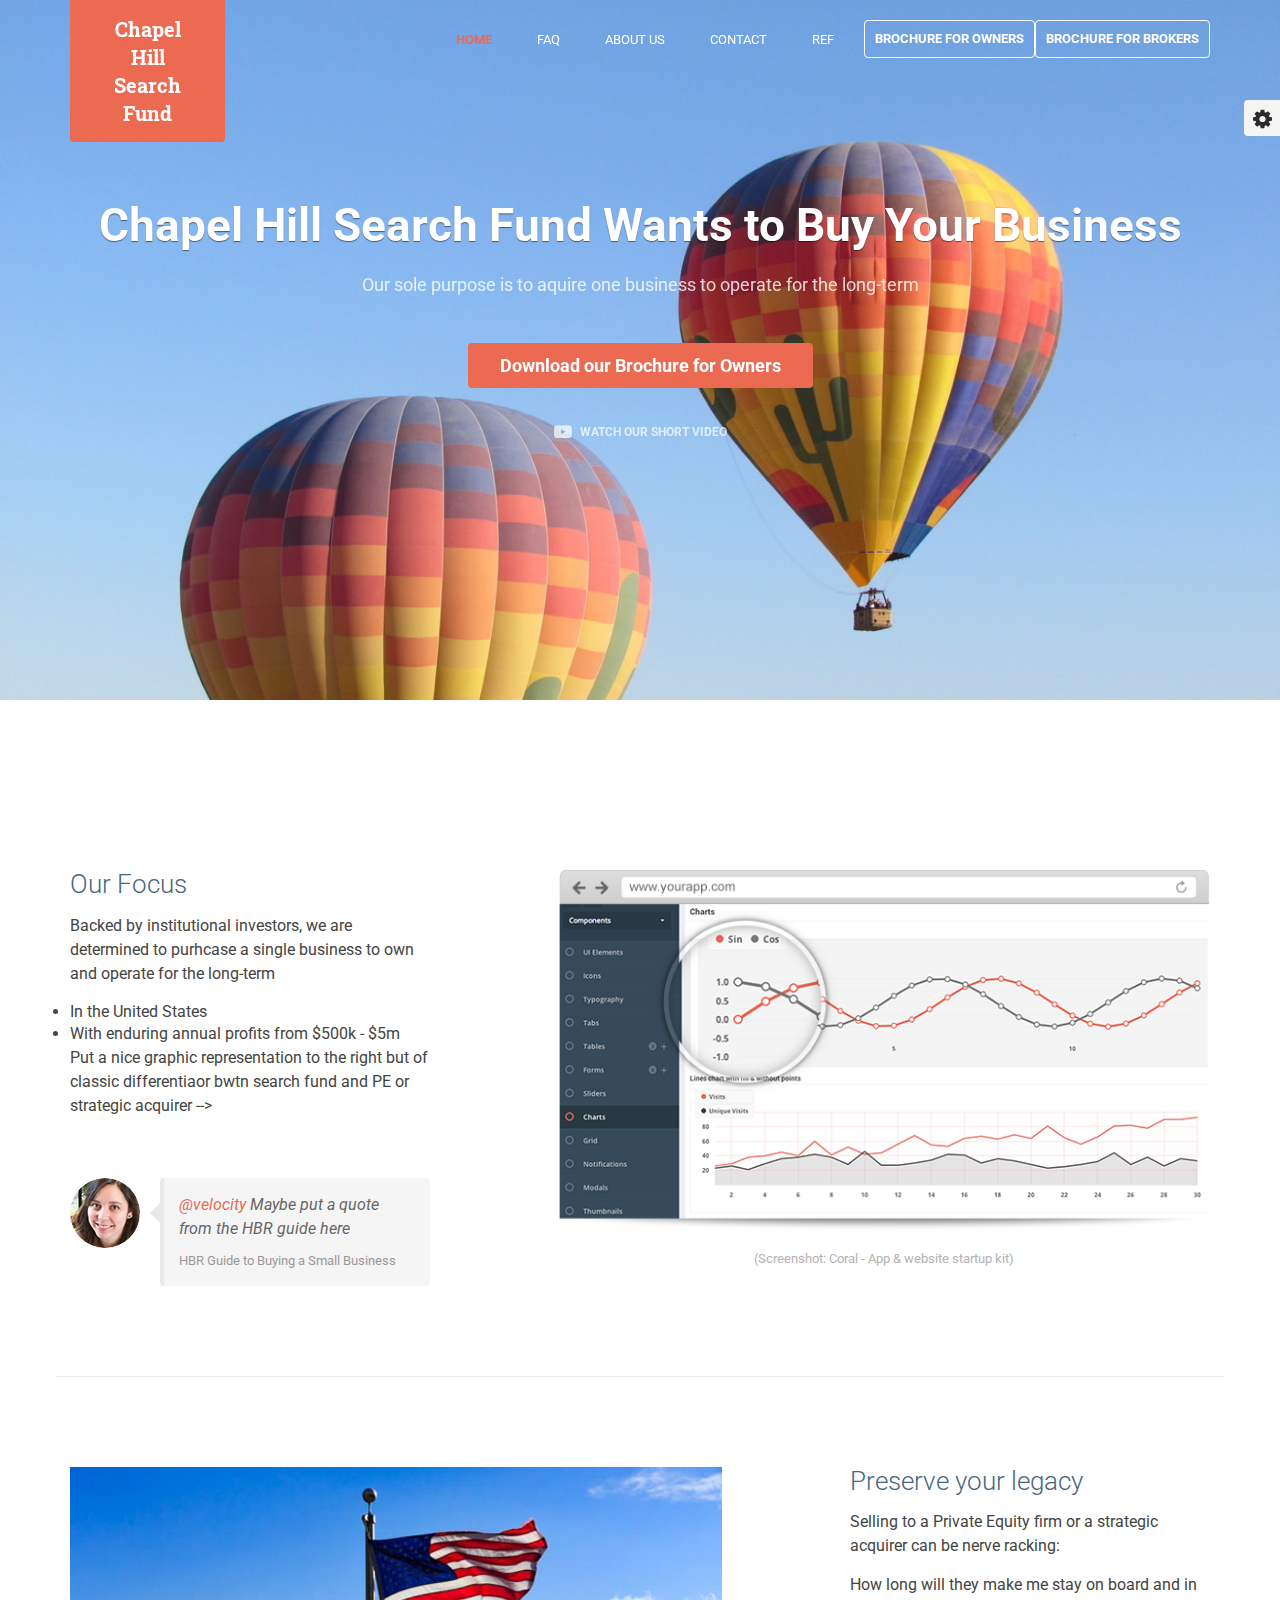
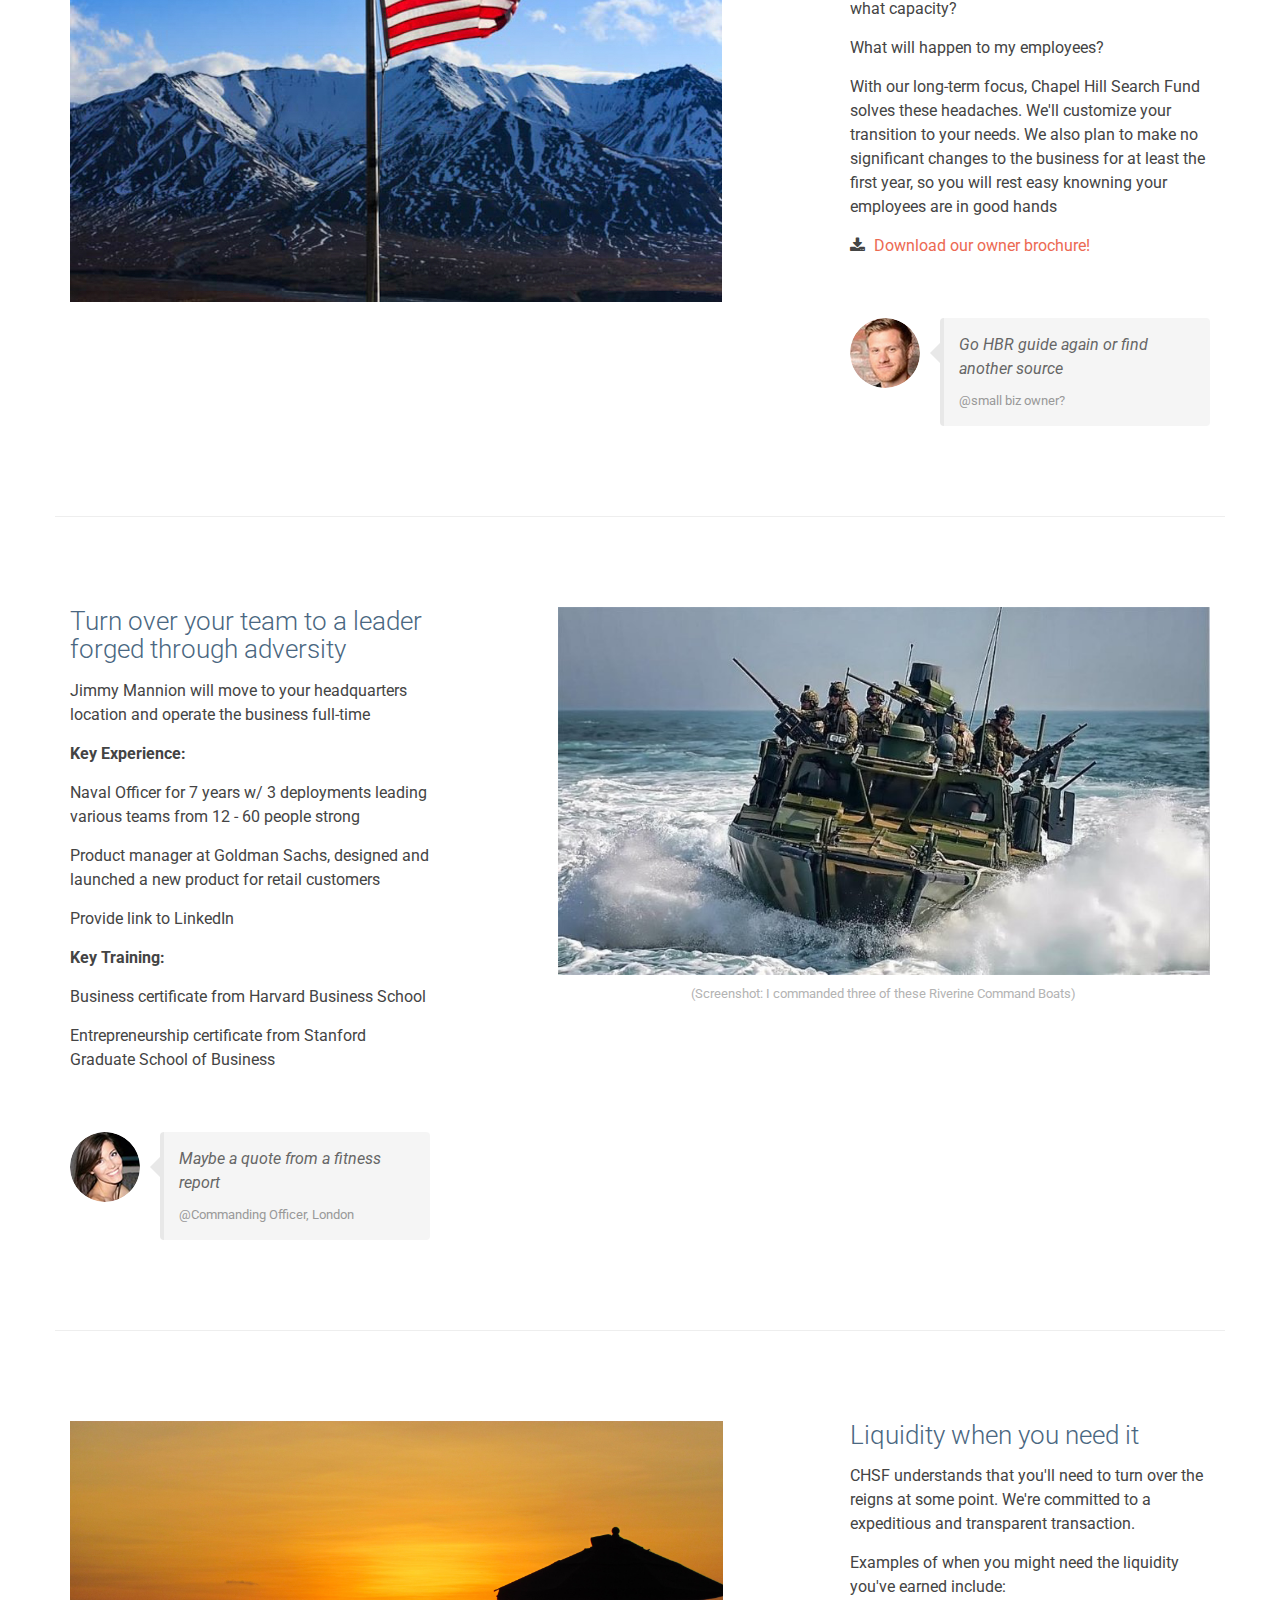
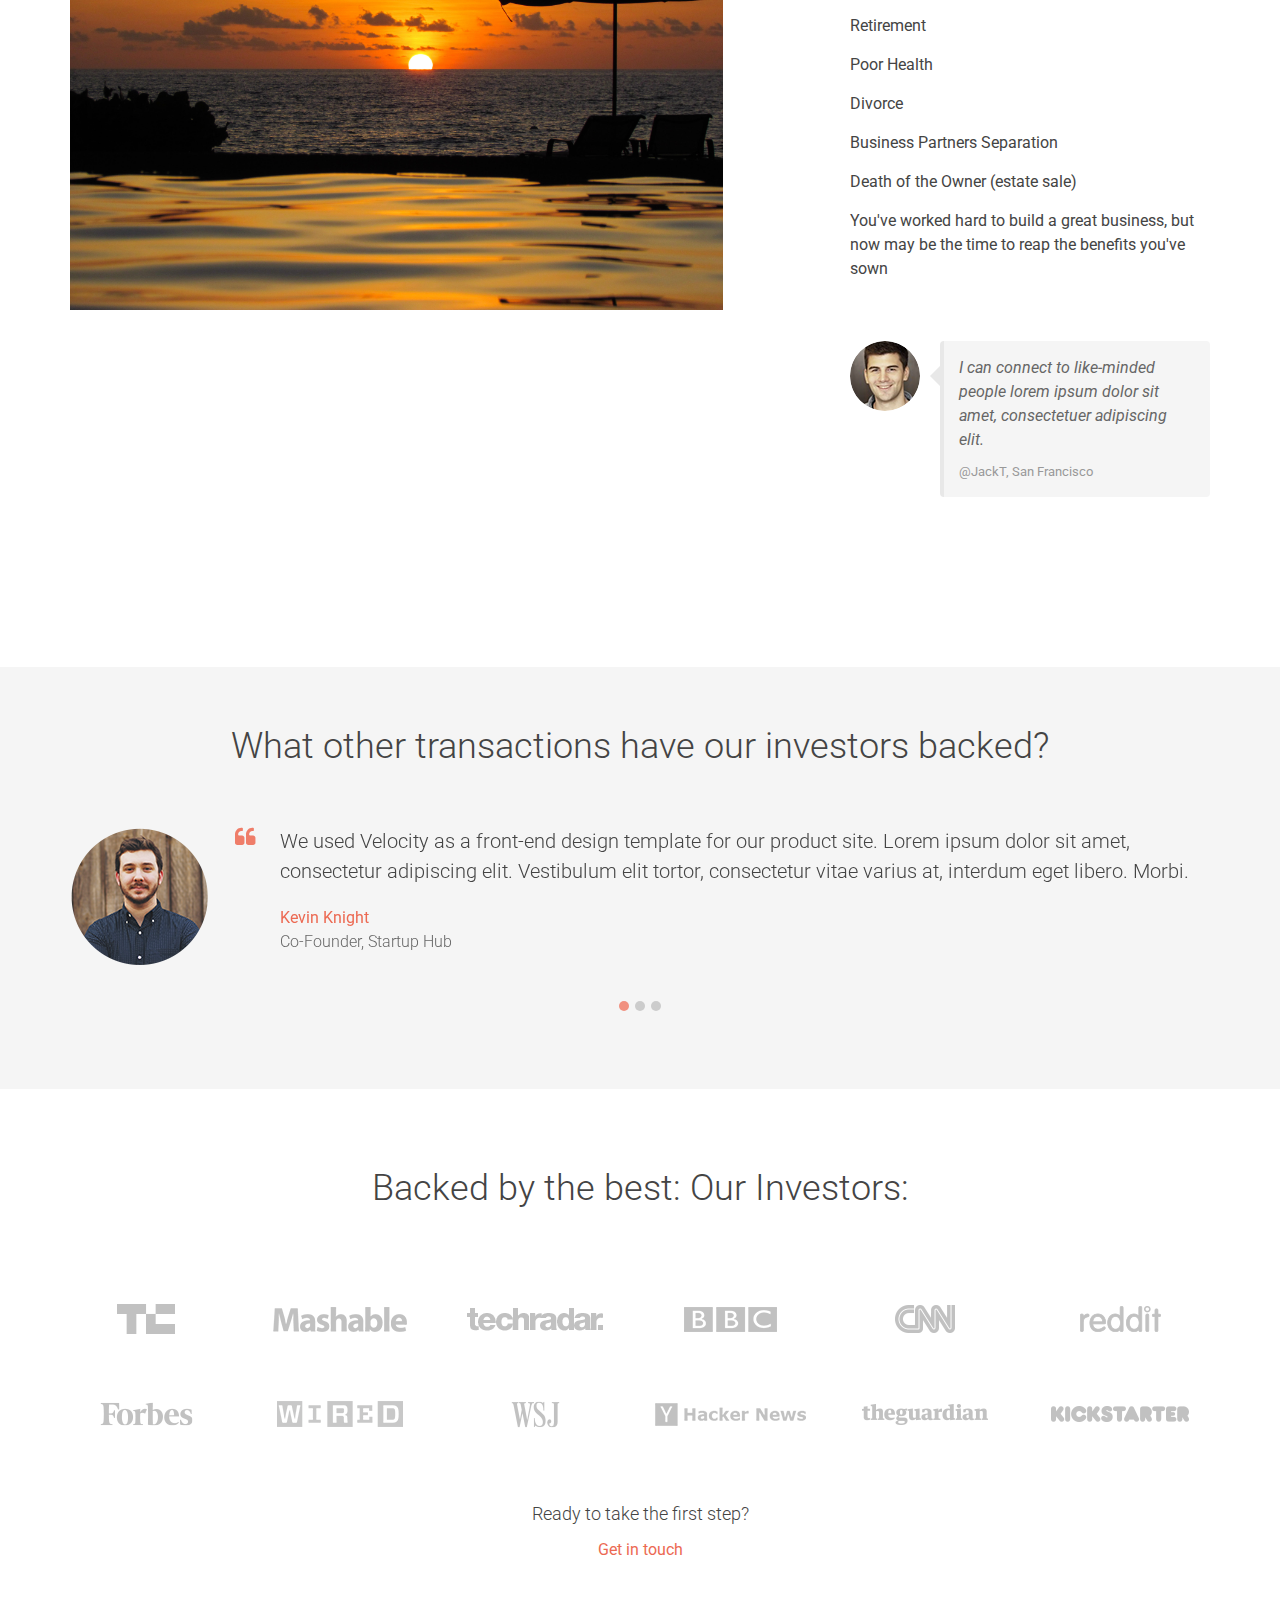
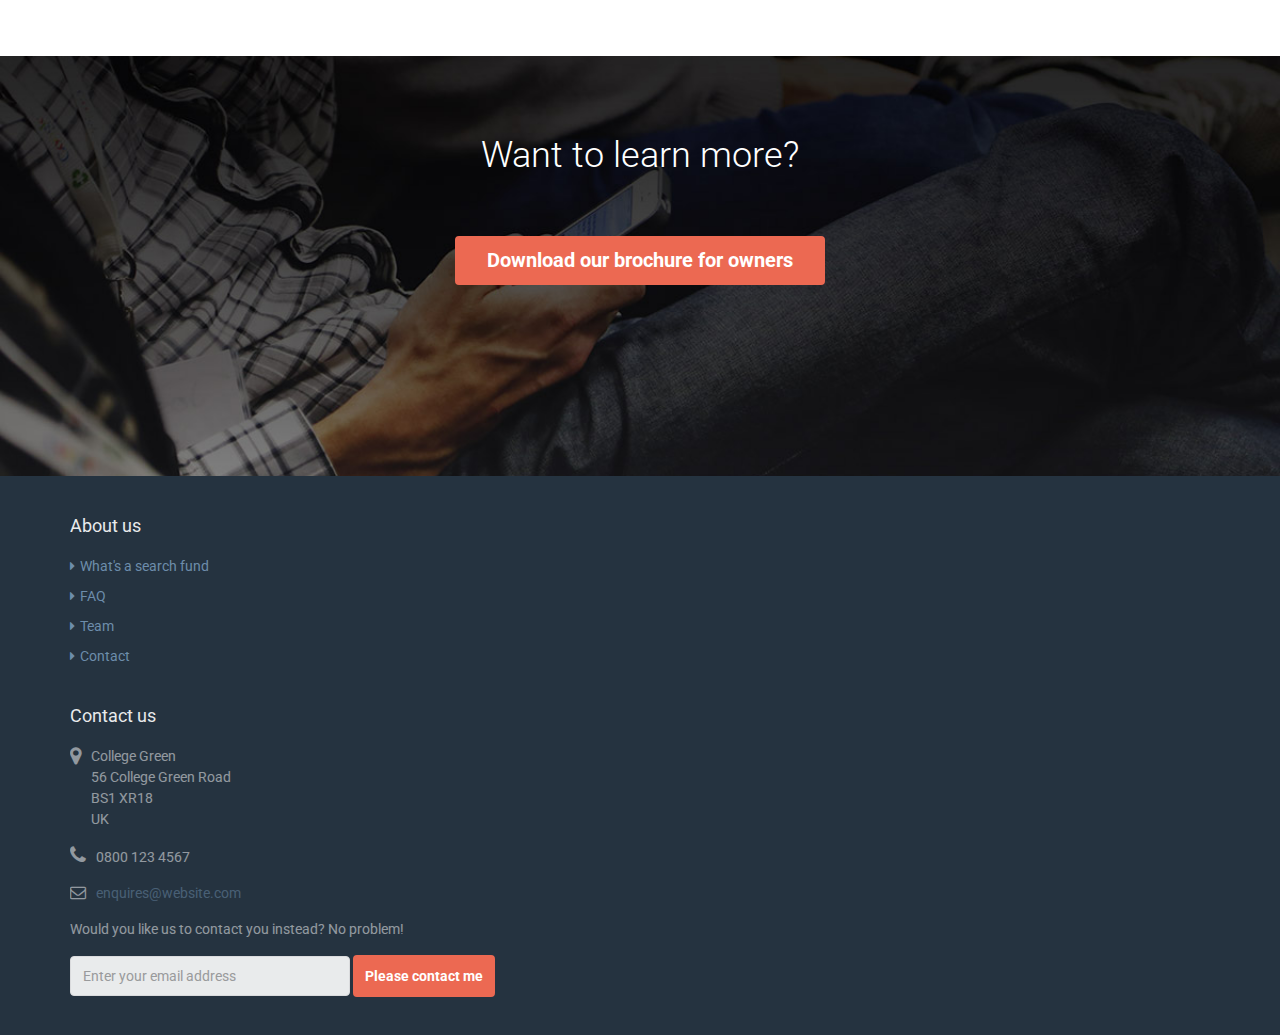
==== index.html @ c3b810ce "nav bar changes" ====
<!DOCTYPE html>
<!--[if IE 8]> <html lang="en" class="ie8"> <![endif]-->  
<!--[if IE 9]> <html lang="en" class="ie9"> <![endif]-->  
<!--[if !IE]><!--> <html lang="en"> <!--<![endif]-->  
<head>
    <title>Responsive website template for products</title>
    <!-- Meta -->
    <meta charset="utf-8">
    <meta http-equiv="X-UA-Compatible" content="IE=edge">
    <meta name="viewport" content="width=device-width, initial-scale=1.0">
    <meta name="description" content="">
    <meta name="author" content="">    
    <link rel="shortcut icon" href="favicon.ico">  
    <link href='http://fonts.googleapis.com/css?family=Roboto:400,400italic,500,500italic,700,700italic,900,900italic,300italic,300' rel='stylesheet' type='text/css'> 
    <link href='http://fonts.googleapis.com/css?family=Roboto+Slab:400,700,300,100' rel='stylesheet' type='text/css'>
    <!-- Global CSS -->
    <link rel="stylesheet" href="assets/plugins/bootstrap/css/bootstrap.min.css">   
    <!-- Plugins CSS -->    
    <link rel="stylesheet" href="assets/plugins/font-awesome/css/font-awesome.css">
    <link rel="stylesheet" href="assets/plugins/flexslider/flexslider.css">
    <!-- Theme CSS -->
    <link id="theme-style" rel="stylesheet" href="assets/css/styles.css">
    <!-- HTML5 shim and Respond.js for IE8 support of HTML5 elements and media queries -->
    <!--[if lt IE 9]>
      <script src="https://oss.maxcdn.com/html5shiv/3.7.2/html5shiv.min.js"></script>
      <script src="https://oss.maxcdn.com/respond/1.4.2/respond.min.js"></script>
    <![endif]-->
</head> 

<body class="home-page">   
    <!-- ******HEADER****** --> 
    <header id="header" class="header navbar-fixed-top">  
        <div class="container">       
            <h1 class="logo">
                <a href="index.html"><span class="text">Chapel Hill Search Fund</span></a>
            </h1><!--//logo-->
            <nav class="main-nav navbar-right" role="navigation">
                <div class="navbar-header">
                    <button class="navbar-toggle" type="button" data-toggle="collapse" data-target="#navbar-collapse">
                        <span class="sr-only">Toggle navigation</span>
                        <span class="icon-bar"></span>
                        <span class="icon-bar"></span>
                        <span class="icon-bar"></span>
                    </button><!--//nav-toggle-->
                </div><!--//navbar-header-->
                <div id="navbar-collapse" class="navbar-collapse collapse">
                    <ul class="nav navbar-nav">
                        <li class="active nav-item"><a href="index.html">Home</a></li>
                        <li class="nav-item"><a href="features.html">FAQ</a></li>
                        <li class="nav-item"><a href="pricing.html">About Us</a></li>
                        <li class="nav-item"><a href="pricing.html">Contact</a></li>
                        <li class="nav-item"><a href="pricing.html">Ref</a></li>                        
                        <li class="nav-item nav-item-cta last"><a class="btn btn-cta btn-cta-secondary" href="signup.html">Brochure for Owners</a></li>
                        <li class="nav-item nav-item-cta last"><a class="btn btn-cta btn-cta-secondary" href="signup.html">Brochure for Brokers</a></li>
                    </ul><!--//nav-->
                </div><!--//navabr-collapse-->
            </nav><!--//main-nav-->                     
        </div><!--//container-->
    </header><!--//header-->
    
    <div class="bg-slider-wrapper">
        <div class="flexslider bg-slider">
            <ul class="slides">
                <li class="slide slide-1"></li>
                <li class="slide slide-2"></li>
                <li class="slide slide-3"></li>
            </ul>
        </div>
    </div><!--//bg-slider-wrapper-->        
    
    <section class="promo section section-on-bg">
        <div class="container text-center">                
            <h2 class="title">Chapel Hill Search Fund Wants to Buy Your Business</h2>
            <p class="intro">Our sole purpose is to aquire one business to operate for the long-term</p>
            <p><a class="btn btn-cta btn-cta-primary" href="signup.html">Download our Brochure for Owners</a></p>   
            <button type="button" class="play-trigger btn-link " data-toggle="modal" data-target="#modal-video" ><i class="fa fa-youtube-play"></i> Watch our short video</button>
        </div><!--//container-->
    </section><!--//promo-->
    
    <div class="sections-wrapper">   
     
        <!-- ******Why Section****** -->
        <section id="why" class="section why">
            <div class="container">
                <div class="row item">
                    <div class="content col-xs-12 col-md-4">
                        <h3 class="title">Our Focus</h3>
                        <div class="desc">
                            <p>Backed by institutional investors, we are determined to purhcase a single business to own and operate for the long-term</p>
                            <li>In the United States</li>
                            <li>With enduring annual profits from $500k - $5m</li>
                            <p>Put a nice graphic representation to the right but of classic differentiaor bwtn search fund and PE or strategic acquirer --></p>
                        </div>
                        <div class="quote">
                            <div class="quote-profile">
                                <img class="img-responsive img-circle" src="assets/images/people/profile-s-1.png" alt="" />
                            </div><!--//profile-->
                            <div class="quote-content">
                                <blockquote><p><a href="https://twitter.com/3rdwave_themes" target="_blank">@velocity</a> Maybe put a quote from the HBR guide here</p></blockquote>
                                <p class="source">HBR Guide to Buying a Small Business</p>
                            </div><!--//quote-content-->                                     
                        </div><!--//quote-->                        
                    </div><!--//content-->
                    <figure class="figure col-md-offset-1 col-sm-offset-0 col-xs-offset-0 col-xs-12 col-md-7">
                        <img class="img-responsive" src="assets/images/figures/figure-1.png" alt="" />
                        <figcaption class="figure-caption">(Screenshot: Coral - App &amp; website startup kit) </figcaption>
                    </figure>
                </div><!--//item-->
                
                <div class="row item">
                    <div class="content col-md-push-8 col-sm-push-0 col-xs-push-0 col-xs-12 col-md-4">
                        <h3 class="title">Preserve your legacy</h3>
                        <div class="desc">
                            <p>Selling to a Private Equity firm or a strategic acquirer can be nerve racking:</p> 
                            <p> How long will they make me stay on board and in what capacity?</p>
                            <p> What will happen to my employees?</p>
                            <p>With our long-term focus, Chapel Hill Search Fund solves these headaches. We'll customize your transition to your needs. We also plan to make no significant changes to the business for at least the first year, so you will rest easy knowning your employees are in good hands</p>
                            <p><i class="fa fa-download"></i> <a href="download.html">Download our owner brochure!</a></p>
                        </div>
                        
                        <div class="quote">
                            <div class="quote-profile">
                                <img class="img-responsive img-circle" src="assets/images/people/profile-s-2.png" alt="" />
                            </div><!--//profile-->
                            <div class="quote-content">
                                <blockquote><p>Go HBR guide again or find another source</p></blockquote>
                                <p class="source">@small biz owner?</p>
                            </div><!--//quote-content-->         
                        </div><!--//quote-->                        
                    </div><!--//content-->
                    <figure class="figure col-md-pull-4 col-sm-pull-0 col-xs-pull-0 col-xs-12 col-md-7">
                        <img class="img-responsive" src="assets/images/figures/Explore-Alaska.jpg" alt="" />
                    </figure>
                </div><!--//item-->
                
                <div class="row item ">
                    <div class="content col-xs-12 col-md-4">
                        <h3 class="title">Turn over your team to a leader forged through adversity</h3>
                        <div class="desc">
                            <p>Jimmy Mannion will move to your headquarters location and operate the business full-time</p>
                            <p><b>Key Experience: </b></p>
                            <p> Naval Officer for 7 years w/ 3 deployments leading various teams from 12 - 60 people strong</p>
                            <p> Product manager at Goldman Sachs, designed and launched a new product for retail customers</p>
                            <p> Provide link to LinkedIn</p>
                            <p><b>Key Training: </b></p>
                            <p> Business certificate from Harvard Business School</p>
                            <p> Entrepreneurship certificate from Stanford Graduate School of Business</p>
                        </div>
                        <div class="quote">
                            <div class="quote-profile">
                                <img class="img-responsive img-circle" src="assets/images/people/profile-s-3.png" alt="" />
                            </div><!--//profile-->
                            <div class="quote-content">
                                <blockquote><p>Maybe a quote from a fitness report</p></blockquote>
                                <p class="source"><a href="#">@Commanding Officer</a>, London</p>
                            </div><!--//quote-content-->          
                        </div><!--//quote-->                        
                    </div><!--//content-->
                    <figure class="figure col-md-offset-1 col-sm-offset-0 col-xs-offset-0 col-xs-12 col-md-7">
                        <img class="img-responsive" src="assets/images/figures/RCB.jpg" alt="" />
                        <figcaption class="figure-caption">(Screenshot: <a href="http://themes.3rdwavemedia.com/website-templates/responsive-bootstrap-theme-for-startups-tempo/?ref=3wm" target="_blank">I commanded three of these Riverine Command Boats)</a> </figcaption>

                    </figure>
                </div><!--//item-->
                
                <div class="row item last-item">
                    <div class="content col-md-push-8 col-sm-push-0 col-xs-push-0 col-xs-12 col-md-4">
                        <h3 class="title">Liquidity when you need it</h3>
                        <div class="desc">
                            <p>CHSF understands that you'll need to turn over the reigns at some point. We're committed to a expeditious and transparent transaction.</p>
                            <p>Examples of when you might need the liquidity you've earned include:</p>
                            <p>      Retirement</p>
                            <p>      Poor Health</p>
                            <p>      Divorce</p>
                            <p>      Business Partners Separation</p>
                            <p>      Death of the Owner (estate sale)</p>
                            <p>You've worked hard to build a great business, but now may be the time to reap the benefits you've sown</p>
                            
                        </div>
                        
                        <div class="quote">
                            <div class="quote-profile">
                                <img class="img-responsive img-circle" src="assets/images/people/profile-s-4.png" alt="" />
                            </div><!--//profile-->
                            <div class="quote-content">
                                <blockquote><p>I can connect to like-minded people lorem ipsum dolor sit amet, consectetuer adipiscing elit.</p></blockquote>
                                <p class="source">@JackT, San Francisco</p>
                            </div><!--//quote-content-->
                        </div><!--//quote-->
                    </div><!--//content-->
                    <figure class="figure col-md-pull-4 col-sm-pull-0 col-xs-pull-0 col-xs-12 col-md-7">
                        <img class="img-responsive" src="assets/images/figures/Sunset.jpg" alt="" />
                    </figure>
                </div><!--//item-->
                
            </div><!--//container-->
        </section><!--//why-->  
        
        <!-- ******Testimonials Section****** -->
        <section class="section testimonials">
            <div class="container">
                <h2 class="title text-center">What other transactions have our investors backed?</h2>
                <div id="testimonials-carousel" class="carousel slide" data-ride="carousel">
                    <ol class="carousel-indicators">
                        <li data-target="#testimonials-carousel" data-slide-to="0" class="active"></li>
                        <li data-target="#testimonials-carousel" data-slide-to="1"></li>
                        <li data-target="#testimonials-carousel" data-slide-to="2"></li>
                    </ol><!--//carousel-indicators-->
                    <div class="carousel-inner">
                        <div class="item active">
                            <figure class="profile"><img src="assets/images/people/profile-m-1.png" alt="" /></figure>
                            <div class="content">
                                <blockquote>
                                <i class="fa fa-quote-left"></i>
                                <p>We used Velocity as a front-end design template for our product site. Lorem ipsum dolor sit amet, consectetur adipiscing elit. Vestibulum elit tortor, consectetur vitae varius at, interdum eget libero. Morbi.</p>
                                </blockquote>
                                <p class="source">Kevin Knight<br /><span class="title">Co-Founder, Startup Hub</span></p>
                            </div><!--//content-->                         
                        </div><!--//item-->                        
                        <div class="item">
                            <figure class="profile"><img src="assets/images/people/profile-m-2.png" alt="" /></figure>
                            <div class="content">
                                <blockquote>
                                <i class="fa fa-quote-left"></i>
                                <p>At vero eos et accusamus et iusto odio dignissimos ducimus qui blanditiis praesentium voluptatum deleniti atque corrupti quos dolores et quas molestias excepturi sint.</p>
                                </blockquote>
                                <p class="source">Diana	Luna<br /><span class="title">Entrepreneur, Maecenas</span></p>
                            </div><!--//content-->                         
                        </div><!--//item-->  
                        <div class="item">
                            <figure class="profile"><img src="assets/images/people/profile-m-3.png" alt="" /></figure>
                            <div class="content">
                                <blockquote>
                                <i class="fa fa-quote-left"></i>
                                <p>Et harum quidem rerum facilis est et expedita distinctio. Nam libero tempore, cum soluta nobis est eligendi optio cumque nihil impedit quo minus id quod maxime placeat facere.</p>
                                </blockquote>
                                <p class="source">Tony Lee<br /><span class="title">CTO, Lorem Ipsum</span></p>
                            </div><!--//content-->                         
                        </div><!--//item-->                                         
                    </div><!--//carousel-inner-->
                    
                </div><!--//carousel-->
            </div><!--//container-->
        </section><!--//testimonials-->          
        
        <!-- ******Press Section****** -->
        <section class="section press">
            <div class="container text-center">
                <h2 class="title">Backed by the best: Our Investors:</h2>
                <ul class="press-list list-inline row">
                    <li class="col-xs-4 col-sm-2"><a href="#"><img class="img-responsive" src="assets/images/press/press-1.png" alt="" /></a></li>
                    <li class="col-xs-4 col-sm-2"><a href="#"><img class="img-responsive" src="assets/images/press/press-2.png" alt="" /></a></li>
                    <li class="xs-break col-xs-4 col-sm-2"><a href="#"><img class="img-responsive" src="assets/images/press/press-3.png" alt="" /></a></li>                   
                    <li class="col-xs-4 col-sm-2"><a href="#"><img class="img-responsive" src="assets/images/press/press-4.png" alt="" /></a></li>
                    <li class="col-xs-4 col-sm-2"><a href="#"><img class="img-responsive" src="assets/images/press/press-5.png" alt="" /></a></li>
                    <li class="col-xs-4 col-sm-2"><a href="#"><img class="img-responsive" src="assets/images/press/press-6.png" alt="" /></a></li>                    
                </ul><!--//press-list-->
                <ul class="press-list list-inline row last">
                    <li class="col-xs-4 col-sm-2"><a href="#"><img class="img-responsive" src="assets/images/press/press-7.png" alt="" /></a></li>
                    <li class="col-xs-4 col-sm-2"><a href="#"><img class="img-responsive" src="assets/images/press/press-8.png" alt="" /></a></li>
                    <li class="xs-break col-xs-4 col-sm-2"><a href="#"><img class="img-responsive" src="assets/images/press/press-9.png" alt="" /></a></li>                   
                    <li class="col-xs-4 col-sm-2"><a href="#"><img class="img-responsive" src="assets/images/press/press-10.png" alt="" /></a></li>
                    <li class="col-xs-4 col-sm-2"><a href="#"><img class="img-responsive" src="assets/images/press/press-11.png" alt="" /></a></li>
                    <li class="col-xs-4 col-sm-2"><a href="#"><img class="img-responsive" src="assets/images/press/press-12.png" alt="" /></a></li>                    
                </ul><!--//press-list-->
                
                <div class="press-lead text-center">
                     <h3 class="title">Ready to take the first step?</h3>
                     <a href="contact.html">Get in touch</a></p>
                </div>
               
            </div><!--//container-->
        </section><!--//press-->
        
        <!-- ******CTA Section****** -->
        <section id="cta-section" class="section cta-section text-center home-cta-section">
            <div class="container">
               <h2 class="title">Want to learn more?</h2>
               <p><a class="btn btn-cta btn-cta-primary" href="https://wrapbootstrap.com/theme/velocity-designed-for-products-WB0N38R04" target="_blank">Download our brochure for owners</a></p>
            </div><!--//container-->
        </section><!--//cta-section-->
        
    </div><!--//section-wrapper-->
    
    <!-- ******FOOTER****** --> 
    <footer class="footer">
        <div class="footer-content">
            <div class="container">
                <div class="row">                    
                    <div class="footer-col links col-md-2 col-sm-4 col-xs-12">
                        <div class="footer-col-inner">
                            <h3 class="title">About us</h3>
                            <ul class="list-unstyled">
                                <li><a href="#"><i class="fa fa-caret-right"></i>What's a search fund</a></li>
                                <li><a href="#"><i class="fa fa-caret-right"></i>FAQ</a></li>
                                <li><a href="#"><i class="fa fa-caret-right"></i>Team</a></li>
                                <li><a href="#"><i class="fa fa-caret-right"></i>Contact</a></li>
                            </ul>
                        </div><!--//footer-col-inner-->
                    </div><!--//foooter-col-->    
                   
<div class="clearfix"></div> 
                                    <div class="footer-col contact col-xs-12 col-md-6">
                        <div class="footer-col-inner">
                            <h3 class="title">Contact us</h3>                          
                            <p class="adr clearfix">
                                <i class="fa fa-map-marker pull-left"></i>        
                                <span class="adr-group pull-left">       
                                    <span class="street-address">College Green</span><br>
                                    <span class="region">56 College Green Road</span><br>
                                    <span class="postal-code">BS1 XR18</span><br>
                                    <span class="country-name">UK</span>
                                </span>
                            </p>
                            <p class="tel"><i class="fa fa-phone"></i>0800 123 4567</p>
                            <p class="email"><i class="fa fa-envelope-o"></i><a href="#">enquires@website.com</a></p>

                            <div class="form-container">
                                <p class="intro">Would you like us to contact you instead? No problem!</p>
                                <form class="signup-form navbar-form">
                                    <div class="form-group">
                                        <input type="text" class="form-control" placeholder="Enter your email address">
                                    </div>   
                                    <button type="submit" class="btn btn-cta btn-cta-primary">Please contact me</button>                                 
                                </form>                               
                            </div><!--//subscription-form-->
                        </div><!--//footer-col-inner-->
                    </div><!--//foooter-col-->
                                          
                        </div><!--//footer-col-inner-->
                    </div><!--//contact-->
                </div><!--//row-->

                </div>
            </div><!--//container-->
        </div><!--//footer-content-->
                      
            </div><!--//container-->

    </footer><!--//footer-->
    
    <!-- Video Modal -->
    <div class="modal modal-video" id="modal-video" tabindex="-1" role="dialog" aria-labelledby="videoModalLabel" aria-hidden="true">
        <div class="modal-dialog">
            <div class="modal-content">
                <div class="modal-header">
                    <button type="button" class="close" data-dismiss="modal" aria-hidden="true">&times;</button>
                    <h4 id="videoModalLabel" class="modal-title sr-only">Video Tour</h4>
                </div>
                <div class="modal-body">
                    <div class="video-container">
                        <iframe id="vimeo-video" src="//player.vimeo.com/video/28872840?color=ffffff&amp;wmode=transparent" width="720" height="405" frameborder="0" webkitallowfullscreen mozallowfullscreen allowfullscreen></iframe>
                    </div><!--//video-container-->
                </div><!--//modal-body-->
            </div><!--//modal-content-->
        </div><!--//modal-dialog-->
    </div><!--//modal-->
    
    <!-- *****CONFIGURE STYLE****** -->  
    <div class="config-wrapper">
        <div class="config-wrapper-inner">
            <a id="config-trigger" class="config-trigger" href="#"><i class="fa fa-cog"></i></a>
            <div id="config-panel" class="config-panel">
                <h5>Choose Colour</h5>
                <ul id="color-options" class="list-unstyled list-inline">
                    <li class="theme-1 active" ><a data-style="assets/css/styles.css" href="#"></a></li>
                    <li class="theme-2"><a data-style="assets/css/styles-2.css" href="#"></a></li>
                    <li class="theme-3"><a data-style="assets/css/styles-3.css" href="#"></a></li>
                    <li class="theme-4"><a data-style="assets/css/styles-4.css" href="#"></a></li>                   
                    <li class="theme-5"><a data-style="assets/css/styles-5.css" href="#"></a></li>                     
                    <li class="theme-6"><a data-style="assets/css/styles-6.css" href="#"></a></li>
                    <li class="theme-7"><a data-style="assets/css/styles-7.css" href="#"></a></li>
                    <li class="theme-8"><a data-style="assets/css/styles-8.css" href="#"></a></li>                    
                    <li class="theme-9"><a data-style="assets/css/styles-9.css" href="#"></a></li>
                    <li class="theme-10"><a data-style="assets/css/styles-10.css" href="#"></a></li>
                </ul><!--//color-options-->
                <a id="config-close" class="close" href="#"><i class="fa fa-times-circle"></i></a>
            </div><!--//configure-panel-->
        </div><!--//config-wrapper-inner-->
    </div><!--//config-wrapper-->
 
    <!-- Javascript -->          
    <script type="text/javascript" src="assets/plugins/jquery-1.12.3.min.js"></script>
    <script type="text/javascript" src="assets/plugins/bootstrap/js/bootstrap.min.js"></script> 
    <script type="text/javascript" src="assets/plugins/bootstrap-hover-dropdown.min.js"></script>
    <script type="text/javascript" src="assets/plugins/back-to-top.js"></script>
    <script type="text/javascript" src="assets/plugins/jquery-placeholder/jquery.placeholder.js"></script>
    <script type="text/javascript" src="assets/plugins/FitVids/jquery.fitvids.js"></script>
    <script type="text/javascript" src="assets/plugins/flexslider/jquery.flexslider-min.js"></script>     
    <script type="text/javascript" src="assets/js/main.js"></script>
    
    <!-- Modal Video -->
    <script type="text/javascript" src="assets/js/modal-video.js"></script> 
    
            
</body>
</html>
---- assets/css/styles.css ----
/*   
 * Template Name: Velocity - Responsive Website Template for Products
 * Version: 1.6
 * Author: Xiaoying Riley at 3rd Wave Media
 * Website: http://themes.3rdwavemedia.com/
 * Twitter: @3rdwave_themes
*/
/* ======= Base ======= */
body {
  font-family: 'Roboto', arial, sans-serif;
  color: #444;
  font-size: 16px;
  -webkit-font-smoothing: antialiased;
  -moz-osx-font-smoothing: grayscale;
}
p {
  margin-bottom: 15px;
  line-height: 1.5;
}
a {
  color: #ec6952;
  -webkit-transition: all 0.4s ease-in-out;
  -moz-transition: all 0.4s ease-in-out;
  -ms-transition: all 0.4s ease-in-out;
  -o-transition: all 0.4s ease-in-out;
}
a:hover {
  text-decoration: underline;
  color: #e74124;
}
a:focus {
  text-decoration: none;
}
.btn,
a.btn {
  -webkit-transition: all 0.4s ease-in-out;
  -moz-transition: all 0.4s ease-in-out;
  -ms-transition: all 0.4s ease-in-out;
  -o-transition: all 0.4s ease-in-out;
  font-weight: bold;
}
.btn .fa,
a.btn .fa {
  color: #fff;
  margin-right: 5px;
}
a.btn-cta,
.btn-cta {
  padding: 8px 30px;
}
a.btn-cta-primary,
.btn-cta-primary {
  background: #ec6952;
  border: 2px solid #ec6952;
  color: #fff;
}
a.btn-cta-primary:hover,
.btn-cta-primary:hover {
  background: #e9553b;
  border: 2px solid #e9553b;
  color: #fff;
}
a.btn-cta-secondary,
.btn-cta-secondary {
  background: none;
  border: 2px solid #ec6952;
  color: #ec6952;
}
a.btn-cta-secondary:hover,
.btn-cta-secondary:hover {
  background: #ec6952;
  border: 2px solid #ec6952;
  color: #fff;
}
a.btn-ghost,
.btn-ghost {
  background: none;
  border: 1px solid #fff;
  color: #fff !important;
  padding: 8px 20px;
  vertical-align: middle;
}
a.btn-ghost:hover,
.btn-ghost:hover {
  background: #4a6781;
  border: 1px solid #4a6781;
  color: #fff;
}
a.btn-ghost .fa,
.btn-ghost .fa {
  margin-right: 10px;
  font-size: 22px;
}
a.btn-ghost .text,
.btn-ghost .text {
  position: relative;
  top: -2px;
}
.highlight {
  color: #ec6952;
}
.form-control {
  -webkit-box-shadow: none;
  -moz-box-shadow: none;
  box-shadow: none;
  height: 40px;
  border-color: #eee;
}
.form-control::-webkit-input-placeholder {
  /* WebKit browsers */
  color: #a6a6a6;
}
.form-control:-moz-placeholder {
  /* Mozilla Firefox 4 to 18 */
  color: #a6a6a6;
}
.form-control::-moz-placeholder {
  /* Mozilla Firefox 19+ */
  color: #a6a6a6;
}
.form-control:-ms-input-placeholder {
  /* Internet Explorer 10+ */
  color: #a6a6a6;
}
.form-control:focus {
  border-color: #e1e1e1;
  -webkit-box-shadow: none;
  -moz-box-shadow: none;
  box-shadow: none;
}
.text-highlight {
  color: #952410;
}
input[type="text"],
input[type="email"],
input[type="password"],
input[type="submit"],
input[type="button"],
textarea,
select {
  appearance: none;
  /* for mobile safari */
  -webkit-appearance: none;
}
#topcontrol {
  background: #5d80a1;
  color: #fff;
  text-align: center;
  display: inline-block;
  width: 35px;
  height: 35px;
  border: none;
  -webkit-border-radius: 50%;
  -moz-border-radius: 50%;
  -ms-border-radius: 50%;
  -o-border-radius: 50%;
  border-radius: 50%;
  -moz-background-clip: padding;
  -webkit-background-clip: padding-box;
  background-clip: padding-box;
  -webkit-transition: all 0.4s ease-in-out;
  -moz-transition: all 0.4s ease-in-out;
  -ms-transition: all 0.4s ease-in-out;
  -o-transition: all 0.4s ease-in-out;
  z-index: 30;
}
#topcontrol:hover {
  background: #384d60;
}
#topcontrol .fa {
  position: relative;
  top: 3px;
  font-size: 25px;
}
.video-container iframe {
  max-width: 100%;
}
/* ======= Header ======= */
.header {
  color: #fff;
  width: 100%;
  position: relative;
  z-index: 40;
  height: 80px;
}
.header.scrolled {
  height: 80px;
  top: 0;
}
.header.scrolled .main-nav .nav .nav-item a {
  color: #666;
  -webkit-opacity: 1;
  -moz-opacity: 1;
  opacity: 1;
}
.header.scrolled .main-nav .nav .nav-item.nav-item-cta a.btn-cta-secondary {
  background: #ec6952;
  border-color: #ec6952;
}
.header.scrolled .main-nav .nav .dropdown-menu a {
  color: #fff;
}
.header h1.logo {
  font-family: "Roboto Slab", arial, sans-serif;
  margin-top: 0;
  margin-bottom: 0;
  font-weight: bold;
  font-size: 15px;
  float: left;
}
.header h1.logo a {
  color: #fff;
  padding: 15px 30px;
  display: inline-block;
  text-align: center;
  line-height: 1.4;
  max-width: 155px;
  background: #ec6952;
  -webkit-border-top-right-radius: 0;
  -webkit-border-bottom-right-radius: 4px;
  -webkit-border-bottom-left-radius: 4px;
  -webkit-border-top-left-radius: 0;
  -moz-border-radius-topright: 0;
  -moz-border-radius-bottomright: 4px;
  -moz-border-radius-bottomleft: 4px;
  -moz-border-radius-topleft: 0;
  border-top-right-radius: 0;
  border-bottom-right-radius: 4px;
  border-bottom-left-radius: 4px;
  border-top-left-radius: 0;
  -moz-background-clip: padding;
  -webkit-background-clip: padding-box;
  background-clip: padding-box;
  -webkit-transition: color 0.4s ease-in-out;
  -moz-transition: color 0.4s ease-in-out;
  -ms-transition: color 0.4s ease-in-out;
  -o-transition: color 0.4s ease-in-out;
  position: relative;
  font-size: 20px;
}
.header h1.logo a:hover {
  text-decoration: none;
}
.header h1.logo .logo-title {
  vertical-align: middle;
  line-height: 1.6;
}
.header .main-nav {
  margin-top: 15px;
}
.header .main-nav .navbar-toggle {
  margin-right: 0;
  margin-top: 0;
  background: none;
  position: absolute;
  right: 10px;
  top: 10px;
}
.header .main-nav .navbar-toggle:focus {
  outline: none;
}
.header .main-nav .navbar-toggle .icon-bar {
  background-color: rgba(255, 255, 255, 0.6);
  height: 3px;
}
.header .main-nav .navbar-toggle:hover .icon-bar {
  background-color: #fff;
}
.header .main-nav .nav .nav-item {
  font-weight: normal;
  text-transform: uppercase;
  font-size: 13px;
  margin-right: 15px;
}
.header .main-nav .nav .nav-item.active a {
  color: #ec6952;
  background: none;
  font-weight: bold;
}
.header .main-nav .nav .nav-item.nav-item-cta a.btn-cta-secondary {
  border: 1px solid #fff;
  color: #fff;
  padding: 8px 10px;
  margin-top: 5px;
  font-size: 13px;
}
.header .main-nav .nav .nav-item.nav-item-cta a.btn-cta-secondary:hover {
  border: 1px solid #ec6952;
  background: #ec6952;
}
.header .main-nav .nav .nav-item a {
  color: #fff;
}
.header .main-nav .nav .nav-item a:hover {
  color: #ec6952;
  background: none;
}
.header .main-nav .nav .nav-item a:focus {
  outline: none;
  background: none;
}
.header .main-nav .nav .nav-item a:active {
  outline: none;
  background: none;
}
.header .main-nav .nav .nav-item.active {
  color: #ec6952;
}
.header .main-nav .nav .nav-item.last {
  margin-right: 0;
}
.header .main-nav .nav.active {
  position: relative;
}
.header .main-nav .nav.active > a {
  background: #e74124;
  color: #fff;
  color: rgba(255, 255, 255, 0.8);
}
.header .main-nav .nav.active > a:before {
  content: "\f0d8";
  position: absolute;
  bottom: -8px;
  left: 0;
  text-align: center;
  font-family: FontAwesome;
  display: block;
  font-size: 12px;
  width: 100%;
}
.header .main-nav .nav.active > a.dropdown-toggle:before {
  display: none;
}
.header .main-nav .nav.open a {
  background: none;
}
.header .main-nav .nav .dropdown-menu {
  -webkit-border-radius: 4px;
  -moz-border-radius: 4px;
  -ms-border-radius: 4px;
  -o-border-radius: 4px;
  border-radius: 4px;
  -moz-background-clip: padding;
  -webkit-background-clip: padding-box;
  background-clip: padding-box;
  margin: 0;
  border: none;
  text-transform: none;
  min-width: 180px;
  background: #253340;
}
.header .main-nav .nav .dropdown-menu:before {
  content: "";
  display: block;
  width: 0;
  height: 0;
  border-left: 10px solid transparent;
  border-right: 10px solid transparent;
  border-bottom: 10px solid #253340;
  position: absolute;
  right: 30px;
  top: -10px;
}
.header .main-nav .nav .dropdown-menu a {
  border-bottom: 1px solid #212e3a;
  padding: 8px 20px;
  color: #fff;
  -webkit-opacity: 1;
  -moz-opacity: 1;
  opacity: 1;
}
.header .main-nav .nav .dropdown-menu a:hover {
  background: #2e4050;
  color: #fff;
}
/* Override bootstrap default */
.nav .open > a,
.nav .open > a:hover,
.nav .open > a:focus {
  background: none;
}
/* ======= Headline Background & Slideshow ======= */
.bg-slider-wrapper {
  content: "";
  position: absolute;
  width: 100%;
  top: 0;
  left: 0;
  height: 780px;
  background: #373737;
}
.bg-slider-wrapper .flexslider {
  margin: 0;
  -webkit-box-shadow: none;
  -moz-box-shadow: none;
  box-shadow: none;
  border: none;
  -webkit-border-radius: 0;
  -moz-border-radius: 0;
  -ms-border-radius: 0;
  -o-border-radius: 0;
  border-radius: 0;
  -moz-background-clip: padding;
  -webkit-background-clip: padding-box;
  background-clip: padding-box;
}
.bg-slider-wrapper .flexslider .slide {
  display: block;
  height: 780px;
}
.bg-slider-wrapper .flexslider .slide.slide-1 {
  background: #253340 url('../images/background/balloons.jpg') no-repeat 10% top;
  -webkit-background-size: cover;
  -moz-background-size: cover;
  -o-background-size: cover;
  background-size: cover;
}
.bg-slider-wrapper .flexslider .slide.slide-2 {
  background: #253340 url('../images/background/balloons.jpg') no-repeat 50% top;
  -webkit-background-size: cover;
  -moz-background-size: cover;
  -o-background-size: cover;
  background-size: cover;
}
.bg-slider-wrapper .flexslider .slide.slide-3 {
  background: #253340 url('../images/background/balloons.jpg') no-repeat 50% top;
  -webkit-background-size: cover;
  -moz-background-size: cover;
  -o-background-size: cover;
  background-size: cover;
}
.bg-slider-wrapper .flexslider .flex-control-nav {
  z-index: 30;
  bottom: 30px;
  position: relative;
}
.bg-slider-wrapper .flexslider .flex-control-nav li a {
  background: #999;
}
.bg-slider-wrapper .flexslider .flex-control-nav li a.flex-active {
  background: #bfbfbf;
}
.headline-bg {
  position: absolute;
  width: 100%;
  top: 0;
  left: 0;
  height: 500px;
  background: #253340 url('../images/background/bg-header-small-1.jpg') no-repeat 50% top;
  -webkit-background-size: cover;
  -moz-background-size: cover;
  -o-background-size: cover;
  background-size: cover;
}
.headline-bg.pricing-headline-bg {
  background-image: url('../images/background/bg-header-small-2.jpg');
}
.headline-bg.contact-headline-bg {
  background-image: url('../images/background/bg-header-small-3.jpg');
}
.headline-bg.about-headline-bg {
  background-image: url('../images/background/bg-header-small-4.jpg');
}
/* ======= Promo ======= */
.promo {
  padding-top: 120px;
  position: relative;
  color: #fff;
  margin-bottom: 80px;
  height: 620px;
  z-index: 10;
}
.promo .title {
  font-size: 46px;
  margin-bottom: 20px;
  margin-top: 0;
  font-weight: 700;
  text-shadow: 0 1px 1px rgba(0, 0, 0, 0.5);
}
.promo.section .intro {
  max-width: 600px;
  margin: 0 auto;
  margin-bottom: 30px;
}
.promo .btn-cta {
  font-size: 18px;
}
.promo .btn-link {
  color: #fff;
  font-weight: bold;
  text-transform: uppercase;
  font-size: 12px;
  -webkit-opacity: 0.7;
  -moz-opacity: 0.7;
  opacity: 0.7;
  text-decoration: none;
}
.promo .btn-link:hover {
  -webkit-opacity: 1;
  -moz-opacity: 1;
  opacity: 1;
  text-decoration: none;
}
.promo .btn-link:focus {
  outline: none;
}
.promo .btn-link .fa {
  margin-right: 5px;
  font-size: 18px;
  position: relative;
  top: 2px;
}
/* ======= sections-wrapper ======= */
.sections-wrapper {
  background: #fff;
  z-index: 20;
  position: relative;
}
.section .intro {
  max-width: 700px;
  margin: 0 auto;
  margin-bottom: 60px;
  text-align: center;
  color: #999;
  font-size: 18px;
}
.section-on-bg .title {
  color: #fff;
}
.section-on-bg .intro {
  color: #fff;
  -webkit-opacity: 0.8;
  -moz-opacity: 0.8;
  opacity: 0.8;
}
/* ======= Why ======= */
.why {
  padding-top: 80px;
  padding-bottom: 80px;
}
.why .title {
  font-size: 36px;
  font-weight: 300;
  margin-top: 0;
}
.why .intro {
  color: #999;
  margin-bottom: 30px;
  font-size: 18px;
}
.why .item {
  padding: 90px 0;
  border-bottom: 1px solid #eee;
}
.why .item.last-item {
  border-bottom: none;
}
.why .item .title {
  font-size: 26px;
  color: #4a6781;
  margin-top: 0;
  margin-bottom: 15px;
}
.why .item .desc {
  margin-bottom: 60px;
}
.why .item .desc .fa {
  margin-right: 5px;
}
.why .item .quote {
  position: relative;
}
.why .item .quote .quote-profile {
  position: absolute;
  left: 0;
}
.why .item .quote .quote-content {
  margin-left: 90px;
  background: #f5f5f5;
  border-left: 4px solid #e8e8e8;
  -webkit-border-radius: 4px;
  -moz-border-radius: 4px;
  -ms-border-radius: 4px;
  -o-border-radius: 4px;
  border-radius: 4px;
  -moz-background-clip: padding;
  -webkit-background-clip: padding-box;
  background-clip: padding-box;
  font-size: 14px;
  padding: 15px;
}
.why .item .quote .quote-content:before {
  content: "";
  display: block;
  width: 0;
  height: 0;
  border-top: 10px solid transparent;
  border-bottom: 10px solid transparent;
  border-right: 10px solid #e8e8e8;
  position: absolute;
  left: 80px;
  top: 25px;
}
.why .item .quote blockquote {
  border-left: none;
  font-style: italic;
  color: #666;
  font-size: 16px;
  padding: 0;
  margin-bottom: 10px;
}
.why .item .quote .source {
  color: #999;
  font-size: 13px;
  margin-bottom: 0;
}
.why .item .quote .source a {
  color: #999;
}
.why .item .quote .source a:hover {
  color: #808080;
}
.why .figure {
  position: relative;
  text-align: center;
}
.why .figure .figure-caption {
  color: #b3b3b3;
  font-size: 13px;
  margin-top: 10px;
  text-align: center;
}
.why .figure .figure-caption a {
  color: #b3b3b3;
}
.why .figure .figure-caption a:hover {
  color: #ec6952;
}
.why .figure img {
  margin-left: auto;
  margin-right: auto;
}
.why .control {
  position: absolute;
  top: 120px;
  left: 50%;
  margin-left: -65px;
}
.why .control .play-trigger {
  color: #fff;
  background: rgba(0, 0, 0, 0.3);
  position: relative;
  width: 60px;
  height: 60px;
  border: 4px solid #fff;
  -webkit-border-radius: 50%;
  -moz-border-radius: 50%;
  -ms-border-radius: 50%;
  -o-border-radius: 50%;
  border-radius: 50%;
  -moz-background-clip: padding;
  -webkit-background-clip: padding-box;
  background-clip: padding-box;
  margin: 0 auto;
  text-align: center;
  -webkit-opacity: 0.9;
  -moz-opacity: 0.9;
  opacity: 0.9;
  -webkit-transition: all 0.4s ease-in-out;
  -moz-transition: all 0.4s ease-in-out;
  -ms-transition: all 0.4s ease-in-out;
  -o-transition: all 0.4s ease-in-out;
}
.why .control .play-trigger:active,
.why .control .play-trigger:focus {
  outline: none;
}
.why .control .play-trigger:hover {
  color: #fff;
  -webkit-opacity: 1;
  -moz-opacity: 1;
  opacity: 1;
  background: rgba(0, 0, 0, 0.6);
}
.why .control .play-trigger:hover .fa {
  cursor: pointer;
}
.why .control .play-trigger .fa {
  font-size: 26px;
  position: relative;
  left: 2px;
}
.why .feature-lead .title {
  font-weight: 300;
  font-size: 16px;
  margin-bottom: 15px;
}
/* ======= Testimonials ======= */
.testimonials {
  background: #f5f5f5;
  padding-top: 60px;
  padding-bottom: 120px;
}
.testimonials .carousel-indicators {
  bottom: -60px;
  z-index: auto;
}
.testimonials .carousel-indicators li {
  background: #ccc;
  border: none;
  margin: 1px;
}
.testimonials .carousel-indicators li.active {
  background: #f19180;
  border: none;
  width: 10px;
  height: 10px;
  margin: 1px;
}
.testimonials .title {
  font-size: 36px;
  font-weight: 300;
  margin-top: 0;
  margin-bottom: 60px;
}
.testimonials .item .profile {
  position: absolute;
  left: 0;
}
.testimonials .item .content {
  padding-left: 210px;
}
.testimonials .item blockquote {
  font-size: 20px;
  font-weight: 300;
  border-left: 0;
  padding: 0;
  position: relative;
}
.testimonials .item blockquote .fa {
  position: absolute;
  color: #ef7d69;
  font-size: 22px;
  left: -45px;
}
.testimonials .item .source {
  color: #ec6952;
}
.testimonials .item .source .title {
  font-size: 16px;
  color: #666;
}
/* ======= Press ======= */
.press {
  padding-top: 80px;
  padding-bottom: 80px;
}
.press .title {
  font-size: 36px;
  font-weight: 300;
  margin-top: 0;
  margin-bottom: 60px;
}
.press .press-list {
  margin-bottom: 15px;
  text-align: center;
}
.press .press-list.last {
  margin-bottom: 60px;
}
.press .press-list li {
  display: block;
  height: 80px;
}
.press .press-list li img {
  -webkit-opacity: 0.6;
  -moz-opacity: 0.6;
  opacity: 0.6;
}
.press .press-list li:hover img {
  -webkit-opacity: 1;
  -moz-opacity: 1;
  opacity: 1;
}
.press .press-lead .title {
  font-size: 18px;
  margin-bottom: 15px;
}
/* ======= cta-section ======= */
.cta-section {
  background: #253340 url('../images/background/bg-footer-1.jpg') no-repeat left top;
  background-size: cover;
  min-height: 420px;
  color: #fff;
  padding-top: 80px;
  border: none;
}
.cta-section.pricing-cta-section {
  background-image: url('../images/background/bg-footer-2.jpg');
}
.cta-section.contact-cta-section {
  background-image: url('../images/background/bg-footer-3.jpg');
}
.cta-section .title {
  font-size: 36px;
  font-weight: 300;
  margin-top: 0;
  margin-bottom: 60px;
}
.cta-section .btn-cta {
  font-size: 20px;
}
.cta-section .intro {
  margin-bottom: 15px;
  color: #fff;
}
.cta-section .counting {
  color: #ec6952;
  font-weight: bold;
  -webkit-opacity: 1;
  -moz-opacity: 1;
  opacity: 1;
}
/* ======= Features video ======= */
.features-video {
  padding-top: 170px;
  position: relative;
  z-index: 10;
}
.features-video .title {
  font-size: 36px;
  margin-bottom: 60px;
  margin-top: 0;
  color: #fff;
  font-weight: 300;
}
.features-video .video-container {
  max-width: 800px;
  margin: 0 auto;
}
.features-video iframe {
  background: #fff;
  padding: 15px;
  -webkit-border-radius: 4px;
  -moz-border-radius: 4px;
  -ms-border-radius: 4px;
  -o-border-radius: 4px;
  border-radius: 4px;
  -moz-background-clip: padding;
  -webkit-background-clip: padding-box;
  background-clip: padding-box;
  border: 1px solid #eee;
  -webkit-box-shadow: 0 4px 1px rgba(0, 0, 0, 0.05);
  -moz-box-shadow: 0 4px 1px rgba(0, 0, 0, 0.05);
  box-shadow: 0 4px 1px rgba(0, 0, 0, 0.05);
}
/* ======= Features tabs ======= */
.features-tabbed {
  padding-top: 80px;
  padding-bottom: 80px;
}
.features-tabbed .title {
  font-size: 36px;
  font-weight: 300;
  margin-top: 0;
  margin-bottom: 60px;
}
.features-tabbed .tab-content {
  padding: 60px 30px;
}
.features-tabbed .tab-content .title {
  font-size: 16px;
  color: #f19180;
  font-weight: bold;
  margin-bottom: 30px;
}
.features-tabbed .tab-content .desc {
  margin-bottom: 30px;
  color: #666;
}
.features-tabbed .tab-content .desc ul {
  padding-left: 30px;
  padding-top: 15px;
  padding-bottom: 15px;
}
.features-tabbed .tab-content .desc ul li {
  margin-bottom: 10px;
}
.features-tabbed .tab-content .desc ul .fa {
  color: #ec6952;
  margin-right: 5px;
}
.features-tabbed .tab-content .desc blockquote {
  font-style: italic;
  color: #808080;
}
.features-tabbed .tab-content .desc .table {
  font-size: 14px;
  padding: 15px 0;
}
.features-tabbed .tab-content .desc .box {
  background: #f5f5f5;
  padding: 30px;
  font-size: 14px;
}
.features-tabbed .tab-content .figure {
  margin-bottom: 60px;
}
.features-tabbed .tab-content .figure img {
  -webkit-box-shadow: 0px 0px 5px 0px rgba(0, 0, 0, 0.2);
  -moz-box-shadow: 0px 0px 5px 0px rgba(0, 0, 0, 0.2);
  box-shadow: 0px 0px 5px 0px rgba(0, 0, 0, 0.2);
  margin: 0 auto;
}
.features-tabbed .tab-content .figure .figure-caption {
  color: #b3b3b3;
  font-size: 13px;
  margin-top: 10px;
  text-align: center;
}
.features-tabbed .tab-content .figure .figure-caption a {
  color: #b3b3b3;
}
.features-tabbed .tab-content .figure .figure-caption a:hover {
  color: #ec6952;
}
.nav-tabs {
  border: none;
  margin: 0 auto;
  display: -webkit-box;
  /* OLD - iOS 6-, Safari 3.1-6 */
  display: -moz-box;
  /* OLD - Firefox 19- (buggy but mostly works) */
  display: -ms-flexbox;
  /* TWEENER - IE 10 */
  display: -webkit-flex;
  /* NEW - Chrome */
  display: flex;
  /* NEW, Spec - Opera 12.1, Firefox 20+ */
  text-align: center;
  position: relative;
}
.nav-tabs:before {
  content: "";
  display: block;
  border-bottom: 1px solid #eee;
  position: absolute;
  bottom: 0;
}
.nav-tabs > li {
  margin-bottom: -1px;
  position: relative;
  z-index: 1;
  background: #fff;
  border: 1px solid #eee;
  border-right: none;
  -webkit-box-flex: 1;
  /* OLD - iOS 6-, Safari 3.1-6 */
  -moz-box-flex: 1;
  /* OLD - Firefox 19- */
  width: 20%;
  /* For old syntax, otherwise collapses. */
  -webkit-flex: 1;
  /* Chrome */
  -ms-flex: 1;
  /* IE 10 */
  flex: 1;
}
.nav-tabs > li > a {
  -webkit-border-radius: 0;
  -moz-border-radius: 0;
  -ms-border-radius: 0;
  -o-border-radius: 0;
  border-radius: 0;
  -moz-background-clip: padding;
  -webkit-background-clip: padding-box;
  background-clip: padding-box;
  margin-right: 0px;
  color: #999;
  padding: 15px 30px;
  font-size: 14px;
  background: #fafafa;
  border: none;
}
.nav-tabs > li > a .fa {
  font-size: 20px;
}
.nav-tabs > li > a:hover {
  background: #f5f5f5;
}
.nav-tabs > li.active {
  border-top-color: #ec6952;
  border-bottom-color: #fff;
}
.nav-tabs > li.active > a {
  color: #ec6952;
  background: #fff;
  -webkit-box-shadow: inset 0 3px 0 #ec6952;
  -moz-box-shadow: inset 0 3px 0 #ec6952;
  box-shadow: inset 0 3px 0 #ec6952;
  border: none;
}
.nav-tabs > li.active > a:hover,
.nav-tabs > li.active > a:focus {
  border: none;
}
.nav-tabs > li.active:hover > a {
  border-top: 0;
  border: none;
  color: #ec6952;
}
.nav-tabs > li.last {
  border-right: 1px solid #eee;
}
/* ======= Steps ======= */
.steps {
  background: #f5f5f5;
  padding-top: 80px;
  padding-bottom: 120px;
}
.steps .title {
  font-size: 36px;
  font-weight: 300;
  margin-top: 0;
  margin-bottom: 60px;
}
.steps .step {
  padding: 30px 60px;
  color: #666;
}
.steps .step .title {
  text-align: center;
  font-size: 16px;
  margin-bottom: 15px;
}
.steps .step .title .number {
  width: 90px;
  height: 90px;
  display: block;
  -webkit-border-radius: 50%;
  -moz-border-radius: 50%;
  -ms-border-radius: 50%;
  -o-border-radius: 50%;
  border-radius: 50%;
  -moz-background-clip: padding;
  -webkit-background-clip: padding-box;
  background-clip: padding-box;
  text-align: center;
  background: #ec6952;
  border: 5px solid #f19180;
  color: #fff;
  margin: 0 auto;
  padding-top: 25px;
  font-size: 26px;
  font-weight: bold;
  font-family: arial, sans-serif;
  margin-bottom: 30px;
}
.steps .step .title .text {
  color: #f19180;
  font-weight: bold;
  font-size: 16px;
}
.steps .btn-cta-primary {
  margin: 0 auto;
  margin-top: 60px;
  font-size: 20px;
}
/* ======= Pricing ======= */
.pricing {
  padding: 80px 0;
  padding-top: 170px;
  position: relative;
  z-index: 10;
}
.pricing .title {
  font-size: 36px;
  font-weight: 300;
  margin-top: 0;
  margin-bottom: 30px;
  color: #fff;
}
.pricing .intro {
  color: #fff;
  margin-bottom: 80px;
}
.pricing .item {
  padding: 0;
  -webkit-border-radius: 4px;
  -moz-border-radius: 4px;
  -ms-border-radius: 4px;
  -o-border-radius: 4px;
  border-radius: 4px;
  -moz-background-clip: padding;
  -webkit-background-clip: padding-box;
  background-clip: padding-box;
  -webkit-box-shadow: 0 4px 1px rgba(0, 0, 0, 0.05);
  -moz-box-shadow: 0 4px 1px rgba(0, 0, 0, 0.05);
  box-shadow: 0 4px 1px rgba(0, 0, 0, 0.05);
  margin-bottom: 30px;
}
.pricing .item.best-buy {
  top: -15px;
  z-index: 11;
  position: relative;
}
.pricing .item.best-buy .item-inner {
  -webkit-box-shadow: 0px 0px 10px 0px rgba(0, 0, 0, 0.2);
  -moz-box-shadow: 0px 0px 10px 0px rgba(0, 0, 0, 0.2);
  box-shadow: 0px 0px 10px 0px rgba(0, 0, 0, 0.2);
}
.pricing .item.best-buy .item-inner:hover {
  -webkit-box-shadow: 0px 0px 20px 0px rgba(0, 0, 0, 0.25);
  -moz-box-shadow: 0px 0px 20px 0px rgba(0, 0, 0, 0.25);
  box-shadow: 0px 0px 20px 0px rgba(0, 0, 0, 0.25);
}
.pricing .item.best-buy .heading {
  padding-top: 45px;
}
.pricing .item.best-buy .content {
  padding-bottom: 45px;
}
.pricing .item .item-inner {
  background: #fff;
  -webkit-border-radius: 4px;
  -moz-border-radius: 4px;
  -ms-border-radius: 4px;
  -o-border-radius: 4px;
  border-radius: 4px;
  -moz-background-clip: padding;
  -webkit-background-clip: padding-box;
  background-clip: padding-box;
  position: relative;
  border: 1px solid #eee;
}
.pricing .item .item-inner:hover {
  -webkit-box-shadow: 0px 0px 10px 0px rgba(0, 0, 0, 0.2);
  -moz-box-shadow: 0px 0px 10px 0px rgba(0, 0, 0, 0.2);
  box-shadow: 0px 0px 10px 0px rgba(0, 0, 0, 0.2);
}
.pricing .item .heading {
  margin-top: 0;
  padding: 30px 15px;
  -webkit-border-top-right-radius: 4px;
  -webkit-border-bottom-right-radius: 0;
  -webkit-border-bottom-left-radius: 0;
  -webkit-border-top-left-radius: 4px;
  -moz-border-radius-topright: 4px;
  -moz-border-radius-bottomright: 0;
  -moz-border-radius-bottomleft: 0;
  -moz-border-radius-topleft: 4px;
  border-top-right-radius: 4px;
  border-bottom-right-radius: 0;
  border-bottom-left-radius: 0;
  border-top-left-radius: 4px;
  -moz-background-clip: padding;
  -webkit-background-clip: padding-box;
  background-clip: padding-box;
}
.pricing .item .heading .title {
  margin-bottom: 30px;
  padding-bottom: 30px;
  font-weight: 400;
  font-size: 18px;
  border-bottom: 1px dashed #eee;
  color: #444;
}
.pricing .item .content {
  padding: 30px 15px;
  padding-top: 0;
  font-size: 14px;
}
.pricing .item .price-figure {
  -webkit-border-radius: 50%;
  -moz-border-radius: 50%;
  -ms-border-radius: 50%;
  -o-border-radius: 50%;
  border-radius: 50%;
  -moz-background-clip: padding;
  -webkit-background-clip: padding-box;
  background-clip: padding-box;
  margin: 0 auto;
}
.pricing .item .price-figure .number {
  font-size: 42px;
  font-weight: bold;
}
.pricing .item .price-figure .unit {
  font-weight: 400;
  color: #b3b3b3;
}
.pricing .item .price-figure .currency {
  top: -12px;
  right: 2px;
  position: relative;
  font-family: arial, sans-serif;
  color: #666;
  font-size: 18px;
}
.pricing .item .ribbon {
  position: absolute;
  top: -6px;
  right: -6px;
  width: 110px;
  height: 110px;
  overflow: hidden;
}
.pricing .item .ribbon .text {
  position: relative;
  left: -8px;
  top: 18px;
  width: 158px;
  padding: 10px 10px;
  font-size: 15px;
  font-weight: bold;
  text-align: center;
  text-transform: uppercase;
  color: #fff;
  background-color: #5d80a1;
  -webkit-transform: rotate(45deg) translate3d(0, 0, 0);
  -moz-transform: rotate(45deg) translate3d(0, 0, 0);
  -ms-transform: rotate(45deg) translate3d(0, 0, 0);
  -o-transform: rotate(45deg) translate3d(0, 0, 0);
}
.pricing .item .ribbon .text:before,
.pricing .item .ribbon .text:after {
  content: '';
  position: absolute;
  bottom: -5px;
  border-top: 5px solid #2e4050;
  border-left: 5px solid transparent;
  border-right: 5px solid transparent;
}
.pricing .item .ribbon .text:before {
  left: 0;
}
.pricing .item .ribbon .text:after {
  right: 0;
}
.pricing .item .feature-list {
  margin-bottom: 30px;
}
.pricing .item .feature-list li {
  border-bottom: 1px solid #f3f3f3;
  padding: 10px;
}
.pricing .item .feature-list li .fa {
  margin-right: 5px;
  color: #4a6781;
}
.pricing .item .feature-list li.disabled {
  color: #999;
}
.pricing .item .feature-list li.disabled .fa {
  color: #999;
}
/* ======= Download Apps ======= */
.download-page .headline-bg {
  height: 1200px;
  background: #253340 url('../images/background/bg-mobile-headline.jpg') no-repeat 50% top;
  -webkit-background-size: cover;
  -moz-background-size: cover;
  -o-background-size: cover;
  background-size: cover;
}
.apps-section {
  min-height: 900px;
  padding-top: 160px;
}
.apps-section .title {
  font-size: 36px;
  font-weight: 300;
  margin-top: 0;
  margin-bottom: 15px;
  color: #fff;
}
.apps-section .intro {
  text-align: left;
  margin-bottom: 60px;
}
.apps-section .phone-holder {
  width: 324px;
  height: 651px;
  display: block;
  background: url('../images/mobile/iphone.png') no-repeat left top;
  position: relative;
}
.apps-section .phone-holder .screenshot {
  position: absolute;
  left: 21px;
  top: 75px;
}
.apps-section .content-area .download-list li {
  margin-bottom: 15px;
}
.apps-section .content-area .download-list li .btn {
  width: 220px;
  text-align: left;
}
.apps-section .content-area .info {
  margin-top: 60px;
  margin-bottom: 60px;
  background: rgba(31, 51, 64, 0.8);
  padding: 30px;
  color: #fff;
  -webkit-border-radius: 4px;
  -moz-border-radius: 4px;
  -ms-border-radius: 4px;
  -o-border-radius: 4px;
  border-radius: 4px;
  -moz-background-clip: padding;
  -webkit-background-clip: padding-box;
  background-clip: padding-box;
}
.apps-section .content-area .info .title {
  margin-top: 15px;
  margin-bottom: 30px;
  font-size: 24px;
  font-weight: normal;
}
/* ======= FAQ Section ======= */
.faq {
  background: #f5f5f5;
  padding-top: 80px;
  padding-bottom: 120px;
}
.faq .title {
  font-size: 36px;
  font-weight: 300;
  margin-top: 0;
  margin-bottom: 60px;
}
.faq .panel {
  background: #fff;
  -webkit-box-shadow: 0 4px 1px rgba(0, 0, 0, 0.05);
  -moz-box-shadow: 0 4px 1px rgba(0, 0, 0, 0.05);
  box-shadow: 0 4px 1px rgba(0, 0, 0, 0.05);
}
.faq .panel:hover {
  -webkit-box-shadow: 0 4px 1px rgba(0, 0, 0, 0.1);
  -moz-box-shadow: 0 4px 1px rgba(0, 0, 0, 0.1);
  box-shadow: 0 4px 1px rgba(0, 0, 0, 0.1);
}
.faq .panel .panel-heading {
  padding: 15px 30px;
}
.faq .panel .panel-body {
  padding: 30px;
  padding-top: 0;
  color: #666;
}
.faq .panel .panel-title {
  font-weight: normal;
  color: #666;
}
.faq .panel .panel-title a {
  text-decoration: none;
}
.faq .panel .panel-title .active {
  color: #ec6952;
}
.faq .panel .panel-title .panel-toggle .fa {
  margin-right: 10px;
  color: #f19180;
}
.faq .panel .panel-title:hover .fa {
  color: #ec6952;
}
.faq .contact-lead {
  margin-top: 60px;
}
.faq .contact-lead .title {
  font-weight: 400;
  font-size: 16px;
  margin-bottom: 15px;
  color: #999;
}
/* ======= Contact section ======= */
.contact-section {
  padding: 80px 0;
  padding-top: 90px;
  position: relative;
  z-index: 10;
}
.contact-section .title {
  font-size: 36px;
  font-weight: 300;
  margin-top: 0;
  margin-bottom: 30px;
}
.contact-section .intro {
  margin-bottom: 60px;
}
.contact-section .contact-form {
  margin-left: 15px;
  margin-right: 15px;
}
.contact-section .contact-form .contact-form-inner {
  background: #fff;
  padding: 30px;
  -webkit-border-radius: 4px;
  -moz-border-radius: 4px;
  -ms-border-radius: 4px;
  -o-border-radius: 4px;
  border-radius: 4px;
  -moz-background-clip: padding;
  -webkit-background-clip: padding-box;
  background-clip: padding-box;
  border: 1px solid #eee;
  -webkit-box-shadow: 0 4px 1px rgba(0, 0, 0, 0.05);
  -moz-box-shadow: 0 4px 1px rgba(0, 0, 0, 0.05);
  box-shadow: 0 4px 1px rgba(0, 0, 0, 0.05);
}
.contact-section .contact-form .error {
  color: #ec6952;
  font-family: arial, sans-serif;
  display: block;
  font-size: 14px;
  text-align: left;
  padding-top: 5px;
  padding-left: 5px;
  font-weight: 300;
}
/* ======= Contact-other section ======= */
.contact-other-section .title {
  font-size: 36px;
  font-weight: 300;
  margin-top: 0;
  margin-bottom: 30px;
}
.contact-other-section .other-info li {
  margin-bottom: 15px;
  padding: 15px;
  position: relative;
  color: #666;
  text-align: left;
  padding-left: 90px;
  -webkit-box-shadow: 0 4px 1px rgba(0, 0, 0, 0.05);
  -moz-box-shadow: 0 4px 1px rgba(0, 0, 0, 0.05);
  box-shadow: 0 4px 1px rgba(0, 0, 0, 0.05);
  border: 1px solid #eee;
  -webkit-border-radius: 4px;
  -moz-border-radius: 4px;
  -ms-border-radius: 4px;
  -o-border-radius: 4px;
  border-radius: 4px;
  -moz-background-clip: padding;
  -webkit-background-clip: padding-box;
  background-clip: padding-box;
}
.contact-other-section .other-info li a {
  color: #666;
}
.contact-other-section .other-info li a:hover {
  color: #ec6952;
}
.contact-other-section .other-info li .fa {
  position: absolute;
  left: 0;
  top: 0;
  background: #ec6952;
  color: #fff;
  width: 60px;
  height: 100%;
  font-size: 20px;
  padding-top: 15px;
  text-align: center;
  -webkit-border-top-right-radius: 0;
  -webkit-border-bottom-right-radius: 0;
  -webkit-border-bottom-left-radius: 4px;
  -webkit-border-top-left-radius: 4px;
  -moz-border-radius-topright: 0;
  -moz-border-radius-bottomright: 0;
  -moz-border-radius-bottomleft: 4px;
  -moz-border-radius-topleft: 4px;
  border-top-right-radius: 0;
  border-bottom-right-radius: 0;
  border-bottom-left-radius: 4px;
  border-top-left-radius: 4px;
  -moz-background-clip: padding;
  -webkit-background-clip: padding-box;
  background-clip: padding-box;
}
.contact-other-section .other-info li .fa.fa-twitter {
  font-size: 22px;
}
.contact-other-section .other-info li .fa.fa-phone {
  font-size: 22px;
}
.contact-other-section .other-info li .fa.fa-map-marker {
  font-size: 22px;
  padding-top: 45px;
}
/* ======= Map section ======= */
.map-section {
  padding-top: 80px;
  padding-bottom: 80px;
}
.map-section .title {
  font-size: 36px;
  font-weight: 300;
  margin-top: 0;
  margin-bottom: 30px;
}
.map-section .gmap-wrapper {
  border: 1px solid #eee;
  position: relative;
  padding-bottom: 40%;
  height: 0;
  overflow: hidden;
}
.map-section .gmap-wrapper iframe {
  position: absolute;
  top: 0;
  left: 0;
  width: 100% !important;
  height: 100% !important;
}
/* ======= Blog Slideshow ======= */
.blog-slider {
  margin-bottom: 60px;
  margin-top: 80px;
  border: none;
  height: 400px;
  -webkit-border-radius: 0;
  -moz-border-radius: 0;
  -ms-border-radius: 0;
  -o-border-radius: 0;
  border-radius: 0;
  -moz-background-clip: padding;
  -webkit-background-clip: padding-box;
  background-clip: padding-box;
  -webkit-box-shadow: none;
  -moz-box-shadow: none;
  box-shadow: none;
}
.blog-slider .slide {
  display: block;
  height: 400px;
  background-color: #253340;
}
.blog-slider .slide:after {
  content: "";
  display: block;
  position: absolute;
  left: 0;
  top: 0;
  width: 100%;
  height: 100%;
  background: rgba(0, 0, 0, 0.55);
  z-index: 10;
}
.blog-slider .slide.slide-1 {
  background: #253340 url('../images/blog/post-1.jpg') no-repeat 50% top;
  -webkit-background-size: cover;
  -moz-background-size: cover;
  -o-background-size: cover;
  background-size: cover;
}
.blog-slider .slide.slide-2 {
  background: #253340 url('../images/blog/post-2.jpg') no-repeat 50% top;
  -webkit-background-size: cover;
  -moz-background-size: cover;
  -o-background-size: cover;
  background-size: cover;
}
.blog-slider .slide.slide-3 {
  background: #253340 url('../images/blog/post-3.jpg') no-repeat 50% top;
  -webkit-background-size: cover;
  -moz-background-size: cover;
  -o-background-size: cover;
  background-size: cover;
}
.blog-slider .slide.slide-4 {
  background: #253340 url('../images/blog/post-4.jpg') no-repeat 50% top;
  -webkit-background-size: cover;
  -moz-background-size: cover;
  -o-background-size: cover;
  background-size: cover;
}
.blog-slider .flex-control-nav {
  bottom: 15px;
  z-index: 10;
}
.blog-slider .flex-control-nav li a {
  background: #5e5e5e;
  -webkit-opacity: 0.8;
  -moz-opacity: 0.8;
  opacity: 0.8;
}
.blog-slider .flex-control-nav li a.flex-active {
  background: #fff;
}
.blog-slider .flex-direction-nav a {
  text-shadow: none;
  color: #fff;
  position: absolute;
  width: 30px;
  height: 50px;
  display: block;
}
.blog-slider .flex-direction-nav a.flex-prev {
  left: 5%!important;
}
.blog-slider .flex-direction-nav a.flex-prev:before {
  content: "";
  text-indent: -9999px;
  background: url('../images/flexslider/carousel-arrow-prev.png') no-repeat left top;
  display: block;
  width: 30px;
  height: 50px;
}
.blog-slider .flex-direction-nav a.flex-next {
  right: 5%!important;
}
.blog-slider .flex-direction-nav a.flex-next:before {
  content: "";
  text-indent: -9999px;
  background: url('../images/flexslider/carousel-arrow-next.png') no-repeat right top;
  display: block;
  width: 30px;
  height: 50px;
}
.blog-slider:hover .flex-prev {
  left: 5%!important;
}
.blog-slider:hover .flex-next {
  right: 5%!important;
}
.blog-slider .flex-caption {
  padding-top: 90px;
  position: relative;
  z-index: 20;
  text-align: center;
  color: #fff;
}
.blog-slider .flex-caption a {
  color: #fff;
}
.blog-slider .flex-caption .title {
  font-size: 42px;
  text-align: center;
  max-width: 800px;
  margin: 0 auto;
  margin-bottom: 15px;
  margin-top: 0;
}
.blog-slider .flex-caption .title a:hover {
  text-decoration: none;
}
.blog-slider .flex-caption .meta {
  -webkit-opacity: 0.6;
  -moz-opacity: 0.6;
  opacity: 0.6;
  margin-bottom: 30px;
}
.blog-slider .flex-caption a.more-link {
  color: #fff;
}
.blog-slider .flex-caption a.more-link:hover {
  color: #ec6952;
}
/* Blog homepage */
.blog-list .post {
  padding: 0 15px;
  margin-bottom: 30px;
}
.blog-list .post .post-inner {
  padding: 0px;
  position: relative;
  border: 1px solid #eee;
  -webkit-border-radius: 4px;
  -moz-border-radius: 4px;
  -ms-border-radius: 4px;
  -o-border-radius: 4px;
  border-radius: 4px;
  -moz-background-clip: padding;
  -webkit-background-clip: padding-box;
  background-clip: padding-box;
  -webkit-box-shadow: 0 4px 1px rgba(0, 0, 0, 0.05);
  -moz-box-shadow: 0 4px 1px rgba(0, 0, 0, 0.05);
  box-shadow: 0 4px 1px rgba(0, 0, 0, 0.05);
}
.blog-list .post .post-thumb {
  background: #253340;
  overflow: hidden;
  -webkit-border-top-right-radius: 4px;
  -webkit-border-bottom-right-radius: 0;
  -webkit-border-bottom-left-radius: 0;
  -webkit-border-top-left-radius: 4px;
  -moz-border-radius-topright: 4px;
  -moz-border-radius-bottomright: 0;
  -moz-border-radius-bottomleft: 0;
  -moz-border-radius-topleft: 4px;
  border-top-right-radius: 4px;
  border-bottom-right-radius: 0;
  border-bottom-left-radius: 0;
  border-top-left-radius: 4px;
  -moz-background-clip: padding;
  -webkit-background-clip: padding-box;
  background-clip: padding-box;
}
.blog-list .post .post-thumb img {
  -webkit-opacity: 1;
  -moz-opacity: 1;
  opacity: 1;
  -webkit-transition: all 0.2s ease-in-out;
  -moz-transition: all 0.2s ease-in-out;
  -ms-transition: all 0.2s ease-in-out;
  -o-transition: all 0.2s ease-in-out;
  -webkit-border-top-right-radius: 4px;
  -webkit-border-bottom-right-radius: 0;
  -webkit-border-bottom-left-radius: 0;
  -webkit-border-top-left-radius: 4px;
  -moz-border-radius-topright: 4px;
  -moz-border-radius-bottomright: 0;
  -moz-border-radius-bottomleft: 0;
  -moz-border-radius-topleft: 4px;
  border-top-right-radius: 4px;
  border-bottom-right-radius: 0;
  border-bottom-left-radius: 0;
  border-top-left-radius: 4px;
  -moz-background-clip: padding;
  -webkit-background-clip: padding-box;
  background-clip: padding-box;
  margin: 0 auto;
  text-align: center;
}
.blog-list .post .post-thumb img:hover {
  -webkit-transform: scale(1.1);
  -moz-transform: scale(1.1);
  -ms-transform: scale(1.1);
  -o-transform: scale(1.1);
  -webkit-opacity: 0.6;
  -moz-opacity: 0.6;
  opacity: 0.6;
  -webkit-transition: all 0.4s ease-in-out;
  -moz-transition: all 0.4s ease-in-out;
  -ms-transition: all 0.4s ease-in-out;
  -o-transition: all 0.4s ease-in-out;
}
.blog-list .post .content {
  padding: 30px;
  padding-bottom: 15px;
  color: #666;
}
.blog-list .post .content .post-title {
  margin-top: 0;
  font-size: 18px;
}
.blog-list .post .content .post-title a {
  color: #253340;
}
.blog-list .post .content .post-entry {
  margin-bottom: 15px;
}
.blog-list .post .content .meta {
  font-size: 13px;
  color: #999;
  margin-bottom: 0;
}
.blog-list .post .content .meta ul {
  margin-left: 0;
  border-top: 1px solid #eee;
  padding-top: 15px;
}
.blog-list .post .content .meta li:first-child {
  padding-left: 0;
}
.blog-list .post .content .meta li .fa {
  margin-right: 5px;
}
.blog-list .post .content .meta li a {
  color: #999;
}
.blog-list .post .content .meta li a:hover {
  color: #ec6952;
}
/* Single blog post */
.blog-entry-wrapper {
  padding-bottom: 80px;
}
.blog-entry-wrapper .blog-entry .blog-entry-heading {
  margin-bottom: 60px;
  position: relative;
  height: 500px;
  background: #253340 url('../images/blog/post-2.jpg') no-repeat 50% top;
  -webkit-background-size: cover;
  -moz-background-size: cover;
  -o-background-size: cover;
  background-size: cover;
  color: #fff;
}
.blog-entry-wrapper .blog-entry .blog-entry-heading:after {
  content: "";
  display: block;
  position: absolute;
  left: 0;
  top: 0;
  width: 100%;
  height: 100%;
  background: rgba(0, 0, 0, 0.5);
  z-index: 10;
}
.blog-entry-wrapper .blog-entry .blog-entry-heading .container {
  position: relative;
  z-index: 11;
  max-width: 700px;
  padding-left: 30px;
  padding-right: 30px;
  padding-top: 120px;
}
.blog-entry-wrapper .blog-entry .blog-entry-heading .title {
  margin-bottom: 30px;
  font-size: 42px;
}
.blog-entry-wrapper .blog-entry .blog-entry-heading .meta {
  font-size: 18px;
  -webkit-opacity: 0.8;
  -moz-opacity: 0.8;
  opacity: 0.8;
}
.blog-entry-wrapper .blog-entry .blog-entry-heading .meta a {
  color: #fff;
}
.blog-entry-wrapper .blog-entry .blog-entry-heading .meta a:hover {
  color: #fff;
}
.blog-entry-wrapper .blog-entry .blog-entry-heading .meta .fa {
  margin-right: 5px;
}
.blog-entry-wrapper .blog-entry .blog-entry-heading .post-nav-top {
  position: absolute;
  z-index: 11;
  width: 100%;
  bottom: 0px;
  background: rgba(0, 0, 0, 0.5);
  padding: 15px 30px;
  margin-bottom: 0;
  font-size: 14px;
}
.blog-entry-wrapper .blog-entry .blog-entry-heading .post-nav-top a {
  color: #fff;
  -webkit-opacity: 0.6;
  -moz-opacity: 0.6;
  opacity: 0.6;
}
.blog-entry-wrapper .blog-entry .blog-entry-heading .post-nav-top a:hover {
  -webkit-opacity: 1;
  -moz-opacity: 1;
  opacity: 1;
}
.blog-entry-wrapper .blog-entry .blog-entry-content {
  font-size: 18px;
  line-height: 1.6;
  color: #666;
}
.blog-entry-wrapper .blog-entry .blog-entry-content h1,
.blog-entry-wrapper .blog-entry .blog-entry-content h2,
.blog-entry-wrapper .blog-entry .blog-entry-content h3,
.blog-entry-wrapper .blog-entry .blog-entry-content h4,
.blog-entry-wrapper .blog-entry .blog-entry-content h5,
.blog-entry-wrapper .blog-entry .blog-entry-content h6 {
  color: #4a6781;
}
.blog-entry-wrapper .blog-entry .blog-entry-content h1.section-heading,
.blog-entry-wrapper .blog-entry .blog-entry-content h2.section-heading,
.blog-entry-wrapper .blog-entry .blog-entry-content h3.section-heading,
.blog-entry-wrapper .blog-entry .blog-entry-content h4.section-heading,
.blog-entry-wrapper .blog-entry .blog-entry-content h5.section-heading,
.blog-entry-wrapper .blog-entry .blog-entry-content h6.section-heading {
  margin-top: 60px;
  margin-bottom: 30px;
}
.blog-entry-wrapper .blog-entry .blog-entry-content p {
  margin-bottom: 30px;
}
.blog-entry-wrapper .blog-entry .blog-entry-content ul,
.blog-entry-wrapper .blog-entry .blog-entry-content ol {
  margin-bottom: 30px;
}
.blog-entry-wrapper .blog-entry .blog-entry-content ul li,
.blog-entry-wrapper .blog-entry .blog-entry-content ol li {
  margin-bottom: 15px;
}
.blog-entry-wrapper .blog-entry .blog-entry-content .figure {
  margin-bottom: 30px;
}
.blog-entry-wrapper .blog-entry .blog-entry-content .figure .figure-caption {
  font-size: 16px;
  color: #999;
  margin-top: 10px;
}
.blog-entry-wrapper .blog-entry .blog-entry-content .figure .figure-caption a {
  color: #999;
}
.blog-entry-wrapper .blog-entry .blog-entry-content .figure .figure-caption a:hover {
  color: #ec6952;
}
.blog-entry-wrapper .blog-entry .blog-entry-content .custom-list-style {
  margin-bottom: 30px;
}
.blog-entry-wrapper .blog-entry .blog-entry-content .custom-list-style li {
  list-style: none;
  margin-bottom: 5px;
}
.blog-entry-wrapper .blog-entry .blog-entry-content .custom-list-style li .fa {
  margin-right: 10px;
  color: #ec6952;
}
.blog-entry-wrapper .blog-entry .post-nav {
  margin-bottom: 60px;
  margin-top: 60px;
}
.blog-entry-wrapper .blog-entry .post-nav .nav-next {
  float: right;
}
.blog-entry-wrapper .blog-entry .post-nav .nav-next .fa {
  margin-left: 5px;
}
.blog-entry-wrapper .blog-entry .post-nav .nav-previous .fa {
  margin-right: 5px;
}
.blog-entry-wrapper .custom-quote {
  border: none;
  padding: 60px 30px;
  font-family: 'Roboto slab', serif;
  font-weight: 300;
  font-style: italic;
  font-size: 20px;
}
.blog-entry-wrapper .custom-quote p {
  color: #666;
  line-height: 1.6;
}
.blog-entry-wrapper .custom-quote .fa {
  color: #ec6952;
  margin-right: 10px;
}
.blog-entry-wrapper .custom-quote .source {
  font-family: "Roboto", sans-serif;
  font-style: normal;
  font-weight: normal;
  margin-bottom: 0 !important;
  font-size: 16px;
  text-align: right;
}
.blog-entry-wrapper .custom-quote .source .fa {
  margin-right: 5px;
}
.blog-entry-wrapper .custom-quote .source .name {
  color: #444;
}
.blog-entry-wrapper .custom-quote .source .title {
  font-size: 16px;
  color: #999;
}
.blog-entry-wrapper .box {
  padding: 30px;
  background: #f5f5f5;
}
.blog-page .header-blog {
  position: fixed;
  top: 0;
  -webkit-box-shadow: 0 0 4px rgba(0, 0, 0, 0.5);
  -moz-box-shadow: 0 0 4px rgba(0, 0, 0, 0.5);
  box-shadow: 0 0 4px rgba(0, 0, 0, 0.5);
  background: #fff;
  height: 80px;
}
.blog-page .header-blog .main-nav .nav .nav-item a {
  color: #666;
}
.blog-page .header-blog .main-nav .nav .nav-item a:hover {
  color: #ec6952;
}
.blog-page .header-blog .main-nav .nav .dropdown-menu a {
  color: #fff;
}
.blog-page .header-blog h1.logo a {
  max-width: inherit;
  background: none;
  color: #ec6952;
  padding-left: 0;
  padding-top: 25px;
}
.blog-page .header-blog h1.logo a .sub {
  font-family: "Roboto", arial, sans-serif;
  color: #253340;
  font-weight: 300;
}
.blog-page .header-blog .main-nav .nav .nav-item.last {
  margin-right: 40px;
}
.blog-page .header-blog .main-nav .nav .nav-item.last .fa {
  font-size: 16px;
  margin-right: 5px;
}
/* Blog category page */
.blog-category {
  margin-top: 160px;
}
.blog-category .page-title {
  margin-top: 0;
  margin-bottom: 60px;
  font-weight: 300;
  font-size: 36px;
  padding-top: 80px;
}
.blog-category .page-title .fa {
  color: #384d60;
  margin-right: 10px;
  font-size: 30px;
}
.blog-category .blog-list .post .content .post-title {
  font-size: 24px;
}
.blog-category .blog-list .post .content .meta ul {
  border-top: none;
  border-bottom: 1px solid #eee;
  padding-bottom: 15px;
  padding-top: 5px;
}
.blog-category .blog-category-list .post {
  margin-bottom: 60px;
}
/* Blog archive page */
.blog-archive .blog-list .post .content {
  padding-left: 80px;
}
.blog-archive .post {
  position: relative;
}
.blog-archive .post .date-label {
  background: #f5f5f5;
  display: inline-block;
  width: 50px;
  height: 60px;
  text-align: center;
  font-size: 13px;
  position: absolute;
  left: 15px;
  top: 30px;
  color: #fff;
}
.blog-archive .post .date-label .month {
  background: #253340;
  display: block;
  font-size: 13px;
  text-transform: uppercase;
  padding: 2px 0;
}
.blog-archive .post .date-label .date-number {
  clear: left;
  display: block;
  padding-top: 5px;
  font-size: 18px;
  font-family: 'open sans', arial, sans-serif;
  font-weight: 500;
  color: #253340;
}
/* ======= About Page ======= */
.story-section {
  padding-top: 90px;
  position: relative;
  z-index: 10;
}
.story-section .title {
  font-size: 36px;
  margin-bottom: 60px;
  margin-top: 0;
  color: #fff;
  font-weight: 300;
}
.story-section .story-container-inner {
  max-width: 900px;
  margin: 0 auto;
  background: #fff;
  padding: 30px;
  -webkit-border-radius: 4px;
  -moz-border-radius: 4px;
  -ms-border-radius: 4px;
  -o-border-radius: 4px;
  border-radius: 4px;
  -moz-background-clip: padding;
  -webkit-background-clip: padding-box;
  background-clip: padding-box;
  text-align: left;
}
.story-section .about {
  padding: 30px;
}
.story-section .belife {
  border-color: #f19180;
  padding: 15px 30px;
  font-family: 'Roboto slab', serif;
  font-weight: 300;
  font-style: italic;
  font-size: 20px;
  margin: 60px 30px;
  color: #666;
}
.story-section .press-kit {
  padding-top: 60px;
  padding-bottom: 60px;
}
.story-section .press-kit .title {
  color: #444;
  font-size: 28px;
}
.story-section .press-kit .btn {
  margin: 30px 0;
}
.story-section .team {
  max-width: 900px;
  margin: 0 auto;
  padding: 30px;
  text-align: center;
}
.story-section .team .title {
  color: #444;
  font-size: 28px;
}
.story-section .team .member {
  margin-bottom: 30px;
}
.story-section .team .member .member-inner {
  background: #253340;
  -webkit-border-radius: 4px;
  -moz-border-radius: 4px;
  -ms-border-radius: 4px;
  -o-border-radius: 4px;
  border-radius: 4px;
  -moz-background-clip: padding;
  -webkit-background-clip: padding-box;
  background-clip: padding-box;
  position: relative;
  -webkit-transition: all 0.4s ease-in-out;
  -moz-transition: all 0.4s ease-in-out;
  -ms-transition: all 0.4s ease-in-out;
  -o-transition: all 0.4s ease-in-out;
  text-align: center;
}
.story-section .team .member .member-inner img {
  margin: 0 auto;
}
.story-section .team .member .member-inner:hover img {
  -webkit-opacity: 0.8;
  -moz-opacity: 0.8;
  opacity: 0.8;
}
.story-section .team .member .member-inner:hover .social {
  visibility: visible;
}
.story-section .team .member .profile {
  background: #253340;
  color: #fff;
  text-align: center;
}
.story-section .team .member .profile .info {
  padding: 15px 0;
}
.story-section .team .member .profile .name {
  -webkit-opacity: 0.6;
  -moz-opacity: 0.6;
  opacity: 0.6;
  font-size: 18px;
}
.story-section .team .member .profile .job-title {
  color: #fff;
  font-size: 14px;
}
.story-section .team .member .social {
  width: 100%;
  top: 50%;
  position: absolute;
  visibility: hidden;
}
.story-section .team .member .social-list {
  display: inline-block;
  margin: 0 auto;
}
.story-section .team .member .social-list a {
  color: #fff;
  background: #253340;
  display: inline-block;
  width: 40px;
  height: 40px;
  -webkit-border-radius: 50%;
  -moz-border-radius: 50%;
  -ms-border-radius: 50%;
  -o-border-radius: 50%;
  border-radius: 50%;
  -moz-background-clip: padding;
  -webkit-background-clip: padding-box;
  background-clip: padding-box;
}
.story-section .team .member .social-list a .fa {
  padding-top: 10px;
  font-size: 18px;
}
.story-section .team .member .social-list a:hover {
  background: #ec6952;
}
/* ======= Modal ======= */
.modal.modal-video .modal-dialog {
  width: 760px;
  margin-top: 90px;
}
.modal.modal-video .modal-body {
  padding: 0;
  padding-top: 0;
}
.modal.modal-video .modal-header {
  border: none;
  padding: 0;
  position: relative;
}
.modal.modal-video .modal-content {
  background: none;
  border: none;
  -webkit-box-shadow: none;
  -moz-box-shadow: none;
  box-shadow: none;
}
.modal.modal-video button.close {
  font-size: 36px;
  font-weight: 300;
  text-shadow: none;
  color: #fff;
  -webkit-opacity: 1;
  -moz-opacity: 1;
  opacity: 1;
  background: none;
  position: absolute;
  right: 0px;
  bottom: 5px;
  z-index: 10;
}
.modal.modal-video button.close:hover {
  color: #ec6952;
  -webkit-opacity: 1;
  -moz-opacity: 1;
  opacity: 1;
}
.modal-backdrop.in {
  -webkit-opacity: 0.9;
  -moz-opacity: 0.9;
  opacity: 0.9;
}
/* ======= Login Page ======= */
.has-full-screen-bg .upper-wrapper {
  background: #253340 url('../images/background/bg-screen-1.jpg') no-repeat 50% top;
  -webkit-background-size: cover;
  -moz-background-size: cover;
  -o-background-size: cover;
  background-size: cover;
}
.has-full-screen-bg.signup-page .upper-wrapper {
  background: #253340 url('../images/background/bg-screen-2.jpg') no-repeat 50% top;
  -webkit-background-size: cover;
  -moz-background-size: cover;
  -o-background-size: cover;
  background-size: cover;
}
.has-full-screen-bg .header h1.logo {
  float: none;
  text-align: center;
}
.has-full-screen-bg .header h1.logo a {
  margin: 0 auto;
}
.access-section {
  padding-bottom: 200px;
  padding-top: 90px;
  padding-left: 10px;
  padding-right: 10px;
}
.access-section .form-box .form-box-inner {
  background: #fff;
  -webkit-border-radius: 4px;
  -moz-border-radius: 4px;
  -ms-border-radius: 4px;
  -o-border-radius: 4px;
  border-radius: 4px;
  -moz-background-clip: padding;
  -webkit-background-clip: padding-box;
  background-clip: padding-box;
  padding: 40px;
}
.access-section .form-box .title {
  font-weight: 300;
  margin-bottom: 60px;
  margin-top: 0;
}
.access-section.signup-section .title {
  margin-bottom: 15px;
}
.access-section.signup-section .intro {
  margin-bottom: 60px;
}
.access-section .form-group {
  position: relative;
}
.access-section .form-group.email:before {
  content: "\f007";
  font-family: FontAwesome;
  font-style: normal;
  font-weight: normal;
  line-height: 1;
  -webkit-font-smoothing: antialiased;
  -moz-osx-font-smoothing: grayscale;
  position: absolute;
  left: 10px;
  top: 12px;
  color: #999;
}
.access-section .form-group.password:before {
  content: "\f023";
  font-family: FontAwesome;
  font-style: normal;
  font-weight: normal;
  line-height: 1;
  -webkit-font-smoothing: antialiased;
  -moz-osx-font-smoothing: grayscale;
  position: absolute;
  left: 10px;
  top: 12px;
  color: #999;
}
.access-section .form-control {
  font-size: 16px;
  padding-left: 30px;
  font-size: 14px;
}
.access-section .form-control::-webkit-input-placeholder {
  /* WebKit browsers */
  color: #999;
}
.access-section .form-control:-moz-placeholder {
  /* Mozilla Firefox 4 to 18 */
  color: #999;
}
.access-section .form-control::-moz-placeholder {
  /* Mozilla Firefox 19+ */
  color: #999;
}
.access-section .form-control:-ms-input-placeholder {
  /* Internet Explorer 10+ */
  color: #999;
}
.access-section .social-btns {
  padding-left: 60px;
  min-height: 250px;
  margin-bottom: 15px;
}
.access-section .social-btns li {
  margin-bottom: 10px;
}
.access-section .social-btns li .btn {
  color: #fff;
  min-width: 220px;
  text-align: left;
}
.access-section .social-btns li .btn:hover {
  color: #fff;
}
.access-section .social-btns li .btn .fa {
  font-size: 18px;
  position: relative;
  top: 2px;
  margin-right: 10px;
  border-right: 1px solid rgba(0, 0, 0, 0.05);
  padding-right: 10px;
  width: 30px;
}
.access-section .twitter-btn {
  background: #55acee;
}
.access-section .twitter-btn:hover {
  background: #2795e9;
}
.access-section .facebook-btn {
  background: #3b5998;
}
.access-section .facebook-btn:hover {
  background: #2d4373;
}
.access-section .google-btn {
  background: #dd4b39;
}
.access-section .google-btn:hover {
  background: #c23321;
}
.access-section .github-btn {
  background: #444;
}
.access-section .github-btn:hover {
  background: #2b2b2b;
}
.access-section .forgot-password {
  font-size: 13px;
  margin-top: 10px;
}
.access-section .forgot-password a {
  color: #999;
}
.access-section .forgot-password a:hover {
  text-decoration: underline;
  color: #ec6952;
}
.access-section .divider {
  border-left: none;
  margin-bottom: 30px;
  position: static;
}
.access-section .divider span {
  background: #fff;
  display: inline-block;
  padding: 0 10px;
  position: relative;
  top: inherit;
  text-transform: uppercase;
  color: #999;
}
.access-section .divider:before {
  content: "";
  position: absolute;
  left: 0;
  top: 12px;
  background: #e5e5e5;
  height: 1px;
  width: 100%;
}
.access-section .social-btns {
  padding-left: 0;
  text-align: center;
}
.access-section .social-btns .btn {
  min-width: 100%;
}
.access-section .social-btns .social-login {
  display: inline-block;
  margin: 0 auto;
}
.access-section .note {
  color: #999;
  font-size: 13px;
  margin-bottom: 15px;
  margin-top: 15px;
}
.access-section .btn + .note {
  margin: 15px 0;
}
.access-section .remember label {
  font-size: 14px;
  color: #666;
}
.access-section .lead {
  font-size: 14px;
  color: #999;
  margin-top: 30px;
}
/* ======= Reset Password Page ======= */
.resetpass-section .form-box .title {
  margin-bottom: 30px;
}
.resetpass-section .intro {
  font-size: 16px;
  margin-bottom: 30px;
}
/* ======= Footer ======= */
.footer {
  background: #253340;
  color: #fff;
  padding-top: 40px;
  font-size: 14px;
  position: relative;
  z-index: 20;
}
.footer p {
  -webkit-opacity: 0.5;
  -moz-opacity: 0.5;
  opacity: 0.5;
}
.footer .btn-cta,
.footer a.btn-cta {
  padding: 9px 10px;
}
.footer .footer-col.links .fa {
  margin-right: 5px;
}
.footer .footer-col.links li {
  margin-bottom: 10px;
}
.footer .footer-col.connect .social {
  margin-bottom: 15px;
  overflow: hidden;
}
.footer .footer-col.connect .social li {
  margin-right: 10px;
}
.footer .footer-col.connect .social li a .fa {
  color: #b3b3b3;
  font-size: 22px;
}
.footer .footer-col.connect .social li a:hover .fa {
  color: #ec6952;
}
.footer .footer-col.connect .btn-cta-primary {
  background: #5d80a1;
  border-color: #5d80a1;
}
.footer .footer-col.connect .btn-cta-primary:hover {
  background: #4a6781;
  border-color: #4a6781;
}
.footer .footer-col .title {
  color: #fff;
  font-weight: normal;
  font-size: 18px;
  margin-top: 0;
  margin-bottom: 20px;
  -webkit-opacity: 0.9;
  -moz-opacity: 0.9;
  opacity: 0.9;
}
.footer .footer-col p {
  color: #fff;
}
.footer .footer-col a {
  color: #6d8dab;
}
.footer .footer-col a:hover {
  color: #8da6bd;
}
.footer .footer-col .navbar-form {
  padding-left: 0;
  padding-right: 0;
}
.footer .footer-col .navbar-form .form-control {
  -webkit-opacity: 0.9;
  -moz-opacity: 0.9;
  opacity: 0.9;
}
.footer .footer-col .navbar-form .form-control:focus {
  -webkit-opacity: 1;
  -moz-opacity: 1;
  opacity: 1;
}
.footer .has-divider {
  border-top: 1px solid #2b3b4a;
  padding-top: 30px;
  padding-bottom: 30px;
}
.footer .download .download-list li {
  margin-bottom: 15px;
}
.footer .download .download-list li .btn-ghost {
  text-align: left;
  -webkit-opacity: 0.6;
  -moz-opacity: 0.6;
  opacity: 0.6;
  width: 230px;
}
.footer .download .download-list li .btn-ghost:hover {
  -webkit-opacity: 1;
  -moz-opacity: 1;
  opacity: 1;
}
.footer .contact p {
  -webkit-opacity: 0.5;
  -moz-opacity: 0.5;
  opacity: 0.5;
}
.footer .contact p a {
  -webkit-opacity: 1;
  -moz-opacity: 1;
  opacity: 1;
}
.footer .contact .fa {
  margin-right: 10px;
  font-size: 20px;
}
.footer .contact .email .fa {
  font-size: 16px;
}
.footer .bottom-bar {
  background: #1e1e1e;
  color: #b3b3b3;
  font-size: 14px;
  padding: 10px 0;
}
.footer .bottom-bar .copyright {
  line-height: 1.6;
}
/* ======= Pagination ======= */
.pagination {
  margin-bottom: 60px;
  font-size: 14px;
  font-family: arial, sans-serif;
  margin-left: auto;
  margin-right: auto;
}
.pagination li a {
  -webkit-border-radius: 4px;
  -moz-border-radius: 4px;
  -ms-border-radius: 4px;
  -o-border-radius: 4px;
  border-radius: 4px;
  -moz-background-clip: padding;
  -webkit-background-clip: padding-box;
  background-clip: padding-box;
  border: none;
  margin-right: 5px;
  color: #ec6952;
}
.pagination li a:hover {
  color: #da3518;
}
.pagination > .active > a,
.pagination > .active > span,
.pagination > .active > a:hover,
.pagination > .active > span:hover,
.pagination > .active > a:focus,
.pagination > .active > span:focus {
  background-color: #ec6952;
  border: none;
}
.pagination > li > a:hover,
.pagination > li > span:hover,
.pagination > li > a:focus,
.pagination > li > span:focus {
  background-color: #fbe1dc;
  border: none;
}
.pagination > li:first-child > a,
.pagination > li:first-child > span,
.pagination > li:last-child > a,
.pagination > li:last-child > span {
  -webkit-border-radius: 4px;
  -moz-border-radius: 4px;
  -ms-border-radius: 4px;
  -o-border-radius: 4px;
  border-radius: 4px;
  -moz-background-clip: padding;
  -webkit-background-clip: padding-box;
  background-clip: padding-box;
  background: none;
}
/* ======= Search Form ======= */
.searchbox-icon,
.searchbox-submit {
  width: 38px;
  height: 38px;
  display: block;
  position: absolute;
  top: 0;
  font-size: 16px;
  right: 0;
  padding: 0;
  margin: 0;
  border: 0;
  outline: 0;
  line-height: 2.4;
  text-align: center;
  cursor: pointer;
  color: #ef7d69;
  background: #fff;
}
.searchbox-icon:hover {
  color: #e9553b;
}
.searchbox-submit {
  font-size: 14px;
  font-family: arial, sans-serif;
}
.searchbox-container {
  width: 100%;
}
.searchbox-container .searchbox {
  position: relative;
  display: inline-block;
  height: 38px;
  width: 100%;
  float: right;
  top: -50px;
  right: 0;
  /* new */
  min-width: 38px;
  width: 0%;
  overflow: hidden;
  -webkit-transition: width 0.3s;
  -moz-transition: width 0.3s;
  -ms-transition: width 0.3s;
  -o-transition: width 0.3s;
}
.searchbox-container .searchbox.searchbox-open {
  width: 100%;
}
.searchbox-container .searchbox.searchbox-open .searchbox-icon,
.searchbox-container .searchbox.searchbox-open .searchbox-submit {
  background: #ec6952;
  color: #fff;
  -webkit-border-top-right-radius: 4px;
  -webkit-border-bottom-right-radius: 4px;
  -webkit-border-bottom-left-radius: 0;
  -webkit-border-top-left-radius: 0;
  -moz-border-radius-topright: 4px;
  -moz-border-radius-bottomright: 4px;
  -moz-border-radius-bottomleft: 0;
  -moz-border-radius-topleft: 0;
  border-top-right-radius: 4px;
  border-bottom-right-radius: 4px;
  border-bottom-left-radius: 0;
  border-top-left-radius: 0;
  -moz-background-clip: padding;
  -webkit-background-clip: padding-box;
  background-clip: padding-box;
}
.searchbox-container .searchbox .searchbox-input {
  position: absolute;
  top: 0;
  right: 0;
  border: none;
  outline: none;
  background: #f5f5f5;
  border: 1px solid #eee;
  width: 100%;
  height: 38px;
  margin: 0;
  padding-left: 20px;
  font-size: 13px;
}
.searchbox-container .searchbox .searchbox-input::-webkit-input-placeholder {
  /* WebKit browsers */
  color: #a6a6a6;
}
.searchbox-container .searchbox .searchbox-input:-moz-placeholder {
  /* Mozilla Firefox 4 to 18 */
  color: #a6a6a6;
}
.searchbox-container .searchbox .searchbox-input::-moz-placeholder {
  /* Mozilla Firefox 19+ */
  color: #a6a6a6;
}
.searchbox-container .searchbox .searchbox-input:-ms-input-placeholder {
  /* Internet Explorer 10+ */
  color: #a6a6a6;
}
/* ======= IE9 Fix ======= */
.ie9 .pricing .item .ribbon,
.ie8 .pricing .item .ribbon {
  top: 0px;
  right: 0px;
  height: 60px;
}
.ie9 .pricing .item .ribbon .text,
.ie8 .pricing .item .ribbon .text {
  position: static;
  font-size: 13px;
  width: auto;
  padding: 5px;
}
.ie9 .pricing .item .ribbon .text:before,
.ie8 .pricing .item .ribbon .text:before,
.ie9 .pricing .item .ribbon .text:after,
.ie8 .pricing .item .ribbon .text:after {
  display: none;
}
/* ======= Configure Style (Remove in production) ======= */
.config-wrapper {
  position: absolute;
  top: 100px;
  right: 0;
  z-index: 100;
}
.config-wrapper-inner {
  position: relative;
}
.config-trigger {
  display: block;
  position: absolute;
  left: -36px;
  width: 36px;
  height: 36px;
  background: #f5f5f5;
  color: #fff;
  text-align: center;
  -webkit-border-top-right-radius: 0;
  -webkit-border-bottom-right-radius: 0;
  -webkit-border-bottom-left-radius: 4px;
  -webkit-border-top-left-radius: 4px;
  -moz-border-radius-topright: 0;
  -moz-border-radius-bottomright: 0;
  -moz-border-radius-bottomleft: 4px;
  -moz-border-radius-topleft: 4px;
  border-top-right-radius: 0;
  border-bottom-right-radius: 0;
  border-bottom-left-radius: 4px;
  border-top-left-radius: 4px;
  -moz-background-clip: padding;
  -webkit-background-clip: padding-box;
  background-clip: padding-box;
}
.config-trigger:hover {
  text-decoration: none;
}
.config-trigger:hover .fa {
  color: #253340;
}
.config-trigger .fa {
  font-size: 22px;
  padding-top: 8px;
  display: block;
  color: #2b2b2b;
}
.config-panel {
  width: 170px;
  display: none;
  background: #f5f5f5;
  padding: 15px;
  -webkit-border-top-right-radius: 0;
  -webkit-border-bottom-right-radius: 0;
  -webkit-border-bottom-left-radius: 4px;
  -webkit-border-top-left-radius: 0;
  -moz-border-radius-topright: 0;
  -moz-border-radius-bottomright: 0;
  -moz-border-radius-bottomleft: 4px;
  -moz-border-radius-topleft: 0;
  border-top-right-radius: 0;
  border-bottom-right-radius: 0;
  border-bottom-left-radius: 4px;
  border-top-left-radius: 0;
  -moz-background-clip: padding;
  -webkit-background-clip: padding-box;
  background-clip: padding-box;
}
.config-panel h5 {
  margin-bottom: 15px;
}
.config-panel #color-options {
  margin-bottom: 10px;
}
.config-panel #color-options li {
  padding-right: 0;
}
.config-panel #color-options li a {
  display: block;
  width: 20px;
  height: 20px;
  border: 2px solid transparent;
}
.config-panel #color-options li a:hover {
  -webkit-opacity: 0.9;
  -moz-opacity: 0.9;
  opacity: 0.9;
  border: 2px solid rgba(0, 0, 0, 0.8);
}
.config-panel #color-options li.active a {
  border: 2px solid #000;
}
.config-panel #color-options li.theme-1 a {
  background: #ec6952;
}
.config-panel #color-options li.theme-2 a {
  background-color: #28A5A8;
}
.config-panel #color-options li.theme-3 a {
  background-color: #497CB1;
}
.config-panel #color-options li.theme-4 a {
  background-color: #F89D29;
}
.config-panel #color-options li.theme-5 a {
  background-color: #34495e;
}
.config-panel #color-options li.theme-6 a {
  background-color: #47c9af;
}
.config-panel #color-options li.theme-7 a {
  background-color: #A06081;
}
.config-panel #color-options li.theme-8 a {
  background-color: #96a94b;
}
.config-panel #color-options li.theme-9 a {
  background-color: #f06060;
}
.config-panel #color-options li.theme-10 a {
  background-color: #737F97;
}
.config-panel .close {
  position: absolute;
  right: 5px;
  top: 5px;
  color: #fff;
}
.config-panel .close .fa {
  color: #253340;
}
/* Extra small devices (phones, less than 768px) */
@media (max-width: 767px) {
  .config-wrapper {
    display: none;
  }
  #topcontrol {
    display: none !important;
  }
  .header h1.logo {
    float: none;
    margin: inherit;
    text-align: center;
  }
  .header h1.logo a {
    margin: 0 auto;
  }
  .header.header-fixed {
    position: relative;
  }
  .header.navbar-fixed-top {
    position: relative;
  }
  .navbar-collapse {
    border-top: none;
    -webkit-box-shadow: none;
    -moz-box-shadow: none;
    box-shadow: none;
    width: 100%;
    left: 0;
    top: 90px;
    position: absolute;
    background: #253340;
    z-index: 45;
  }
  .navbar-collapse .nav {
    margin: 0;
  }
  .header .main-nav .nav .dropdown-menu:before {
    display: none;
  }
  .navbar-fixed-top .navbar-collapse,
  .navbar-fixed-bottom .navbar-collapse {
    max-height: inherit;
  }
  .has-full-screen-bg.access-page .upper-wrapper {
    background: #384d60;
  }
  .access-section {
    padding-top: 15px;
  }
  .headline-bg + .section,
  .bg-slider-wrapper + .section {
    padding-top: 45px;
  }
  .pricing .intro {
    margin-bottom: 45px;
  }
  .features-video iframe {
    padding: 5px;
  }
  .features-tabbed {
    padding-top: 160px;
  }
  .access-section {
    padding-left: 0;
    padding-right: 0;
    padding-bottom: 60px;
  }
  .signup-page .form-box .intro {
    margin-bottom: 45px;
  }
  .login-page .form-box .title {
    margin-bottom: 45px;
  }
  .section .title {
    font-size: 32px;
  }
  .section .intro {
    font-size: 16px;
  }
  .promo {
    height: 420px;
  }
  .why .item .content {
    margin-bottom: 60px;
  }
  .why .control {
    top: 58px;
    margin-left: -30px;
  }
  .why .item .title {
    margin-bottom: 30px;
    text-align: center;
  }
  .testimonials .item .profile {
    position: static;
    margin: 0 auto;
    text-align: center;
    margin-bottom: 30px;
  }
  .testimonials .item .content {
    padding-left: 60px;
  }
  .testimonials .item blockquote {
    font-size: 18px;
  }
  .pricing .item.best-buy {
    position: static;
    z-index: inherit;
  }
  .nav-tabs > li > a {
    padding: 10px 5px;
  }
  .apps-section .phone-holder {
    -webkit-background-size: 280px auto;
    -moz-background-size: 280px auto;
    -o-background-size: 280px auto;
    background-size: 280px auto;
  }
  .apps-section .phone-holder .screenshot {
    width: 242px;
    top: 66px;
  }
  .searchbox-container .searchbox {
    width: 100%;
    top: inherit;
    float: none;
    margin-bottom: 30px;
  }
  .searchbox-icon {
    display: none;
  }
  .searchbox-icon,
  .searchbox-submit {
    background: #ec6952;
    color: #fff;
    -webkit-border-top-right-radius: 4px;
    -webkit-border-bottom-right-radius: 4px;
    -webkit-border-bottom-left-radius: 0;
    -webkit-border-top-left-radius: 0;
    -moz-border-radius-topright: 4px;
    -moz-border-radius-bottomright: 4px;
    -moz-border-radius-bottomleft: 0;
    -moz-border-radius-topleft: 0;
    border-top-right-radius: 4px;
    border-bottom-right-radius: 4px;
    border-bottom-left-radius: 0;
    border-top-left-radius: 0;
    -moz-background-clip: padding;
    -webkit-background-clip: padding-box;
    background-clip: padding-box;
  }
  .searchbox-icon:hover,
  .searchbox-submit:hover {
    color: #fff;
  }
  .main-nav .navbar-collapse .navbar-nav {
    padding-top: 15px;
    padding-bottom: 15px;
  }
  .blog-page .header-blog {
    position: relative;
  }
  .blog-page .header-blog .main-nav .nav .nav-item a {
    color: #fff;
  }
  .blog-page .header h1.logo {
    float: left;
    margin: inherit;
  }
  .blog-page .header .main-nav .navbar-toggle {
    margin-bottom: 0;
    top: 20px;
  }
  .blog-page .header .main-nav .navbar-toggle .icon-bar {
    background-color: #384d60;
  }
  .blog-page .header .main-nav .navbar-toggle:hover .icon-bar {
    background-color: #253340;
  }
  .blog-page .flexslider {
    margin-top: 0;
  }
  .blog-category {
    margin-top: 0;
  }
  .blog-page .navbar-collapse {
    top: 80px;
  }
  .blog-page .header.navbar-fixed-top .main-nav .nav .nav-item a {
    color: #fff;
  }
  .blog-slider .flex-caption .title {
    font-size: 36px;
  }
  .searchbox-container .searchbox .searchbox-input {
    position: static;
  }
  .footer-col {
    margin-bottom: 30px;
  }
  .footer-col .form-control {
    width: auto;
  }
  .footer .footer-col .navbar-form {
    padding-left: 15px;
    border: none;
    -webkit-box-shadow: none;
    -moz-box-shadow: none;
    box-shadow: none;
  }
  .footer .footer-col .navbar-form .form-control {
    display: inline-block;
  }
  .modal.modal-video .modal-dialog {
    width: auto;
    padding-left: 15px;
    padding-right: 15px;
  }
  .download-page .headline-bg {
    height: 1600px;
  }
  .story-section .about {
    padding: 0;
  }
  .story-section .belife {
    margin-left: 0;
    margin-right: 0;
  }
  .story-section .team {
    padding: 0;
  }
}
/* Small devices (tablets, 768px and up) */
@media (min-width: 768px) {
  .config-wrapper {
    display: none;
  }
  .header {
    height: inherit;
  }
  .header.scrolled {
    height: auto;
    -webkit-box-shadow: none;
    -moz-box-shadow: none;
    box-shadow: none;
  }
  .header.scrolled .main-nav .nav .nav-item a {
    color: #fff;
    -webkit-opacity: 1;
    -moz-opacity: 1;
    opacity: 1;
  }
  .header.scrolled .main-nav .nav .nav-item.nav-item-cta a.btn-cta-secondary {
    background: inherit;
    border-color: inherit;
  }
  .header.scrolled .main-nav .nav .dropdown-menu a {
    color: #fff;
  }
  .header.navbar-fixed-top {
    position: relative;
  }
  .blog-slider {
    margin-top: 0;
  }
  .blog {
    margin-top: 0;
  }
  .header h1.logo {
    float: none;
    text-align: center;
  }
  .header h1.logo a {
    margin: 0 auto;
  }
  .header .main-nav .nav .nav-item {
    margin-right: 10px;
  }
  .main-nav.navbar-right {
    float: none !important;
  }
  .blog-page .main-nav.navbar-right {
    float: right !important;
  }
  .navbar-collapse.collapse {
    text-align: center;
  }
  .navbar-collapse.collapse .navbar-nav {
    float: none;
    margin: 0 auto;
    display: inline-block;
  }
  .blog-page .header-blog {
    position: relative;
  }
  .blog-page .header h1.logo {
    float: left;
    margin: inherit;
  }
  .promo {
    height: 420px;
    padding-top: 80px;
  }
  .promo.section .intro {
    margin-bottom: 30px;
  }
  .promo .btn-link {
    margin-top: 15px;
  }
  .why .item .content {
    margin-bottom: 60px;
  }
  .why .control {
    top: 128px;
    margin-left: -45px;
  }
  .why .item .title {
    margin-bottom: 30px;
    text-align: center;
  }
  .apps-section .phone-holder {
    -webkit-background-size: 280px auto;
    -moz-background-size: 280px auto;
    -o-background-size: 280px auto;
    background-size: 280px auto;
  }
  .apps-section .phone-holder .screenshot {
    width: 242px;
    top: 66px;
  }
  .footer-col {
    margin-bottom: 30px;
  }
  .modal.modal-video .modal-dialog {
    width: auto;
    padding-left: 15px;
    padding-right: 15px;
  }
  .access-page .navbar-collapse.collapse .navbar-nav {
    display: none;
  }
  .features-video {
    padding-top: 90px;
  }
  .pricing {
    padding-top: 90px;
  }
  .apps-section {
    padding-top: 80px;
  }
  .story-section {
    padding-top: 90px;
  }
  .contact-section {
    padding-top: 45px;
  }
}
/* Medium devices (desktops, 992px and up) */
@media (min-width: 992px) {
  .config-wrapper {
    display: block;
  }
  .header {
    height: 80px;
  }
  .header.navbar-fixed-top {
    position: fixed;
  }
  .header.scrolled {
    background: #fff;
    z-index: 1000;
    height: 80px;
    top: 0;
    -webkit-box-shadow: 0 0 4px rgba(0, 0, 0, 0.5);
    -moz-box-shadow: 0 0 4px rgba(0, 0, 0, 0.5);
    box-shadow: 0 0 4px rgba(0, 0, 0, 0.5);
  }
  .header.scrolled h1.logo a {
    -webkit-border-radius: 0;
    -moz-border-radius: 0;
    -ms-border-radius: 0;
    -o-border-radius: 0;
    border-radius: 0;
    -moz-background-clip: padding;
    -webkit-background-clip: padding-box;
    background-clip: padding-box;
    color: #ec6952;
    background: #fff;
    padding-left: 0;
    padding-top: 25px;
  }
  .header.scrolled .main-nav .nav .nav-item a {
    color: #666;
    -webkit-opacity: 1;
    -moz-opacity: 1;
    opacity: 1;
  }
  .header.scrolled .main-nav .nav .nav-item.nav-item-cta a.btn-cta-secondary {
    background: #ec6952;
    border-color: #ec6952;
  }
  .header.scrolled .main-nav .nav .dropdown-menu a {
    color: #fff;
  }
  .main-nav {
    float: right !important;
  }
  .navbar-form .form-control {
    width: 280px;
  }
  .header h1.logo {
    float: left;
    margin: inherit;
  }
  .header .main-nav .nav .nav-item {
    margin-right: 15px;
  }
  .main-nav.navbar-right {
    float: right !important;
  }
  .promo {
    height: 620px;
    padding-top: 200px;
  }
  .promo.section .intro {
    margin-bottom: 45px;
  }
  .promo .btn-link {
    margin-top: 15px;
  }
  .why .item .content {
    margin-bottom: inherit;
  }
  .why .control {
    top: 128px;
    margin-left: -28px;
  }
  .modal.modal-video .modal-dialog {
    width: 760px;
    padding-left: 0;
    padding-right: 0;
  }
  .access-page .navbar-collapse.collapse .navbar-nav {
    display: none;
  }
  .access-section .divider {
    text-align: center;
    margin-bottom: 30px;
    color: #999;
    text-transform: uppercase;
    position: absolute;
    left: 0;
    top: 0;
    height: 100%;
  }
  .access-section .divider span {
    background: #fff;
    display: inline-block;
    padding: 10px 0;
    position: relative;
    top: 80px;
    margin-left: -10px;
  }
  .access-section .divider:before {
    content: "";
    position: absolute;
    left: 0;
    top: 0;
    background: #e5e5e5;
    height: 100%;
    width: 1px;
  }
  .access-section .social-btns {
    padding-left: 65px;
  }
  .access-section .social-btns .note {
    text-align: left;
  }
  .blog-slider {
    margin-top: 80px;
  }
  .why .item .title {
    margin-bottom: 15px;
    text-align: left;
  }
  .why .figure {
    text-align: left;
  }
  .blog-page .header-blog {
    position: fixed;
  }
  .blog-page .blog-category,
  .blog-page .blog-archive {
    margin-top: 80px;
  }
  .blog-entry-wrapper {
    margin-top: 80px;
  }
  /* Only show QR code for desktop */
  .download-area {
    overflow: hidden;
  }
  .download-area .download-list {
    float: left;
  }
  .download-area .qrcode-holder {
    float: left;
    margin-left: 45px;
    text-align: center;
  }
  .download-area .qrcode-holder .qrcode {
    max-width: 140px;
    margin: 0 auto;
  }
  .download-area .qrcode-holder .qrcode .caption {
    font-size: 12px;
    background: #fff;
    padding: 0 15px;
    padding-bottom: 15px;
    color: #253340;
    font-family: arial, sans-serif;
  }
  .navbar-fixed-top .navbar-collapse {
    padding-left: 15px;
    padding-right: 15px;
  }
  .features-video {
    padding-top: 170px;
  }
  .pricing {
    padding-top: 170px;
  }
  .apps-section {
    padding-top: 160px;
  }
  .story-section {
    padding-top: 170px;
  }
  .contact-section {
    padding-top: 125px;
  }
  .bg-slider-wrapper {
    position: fixed;
  }
}
/* Large devices (large desktops, 1200px and up) */
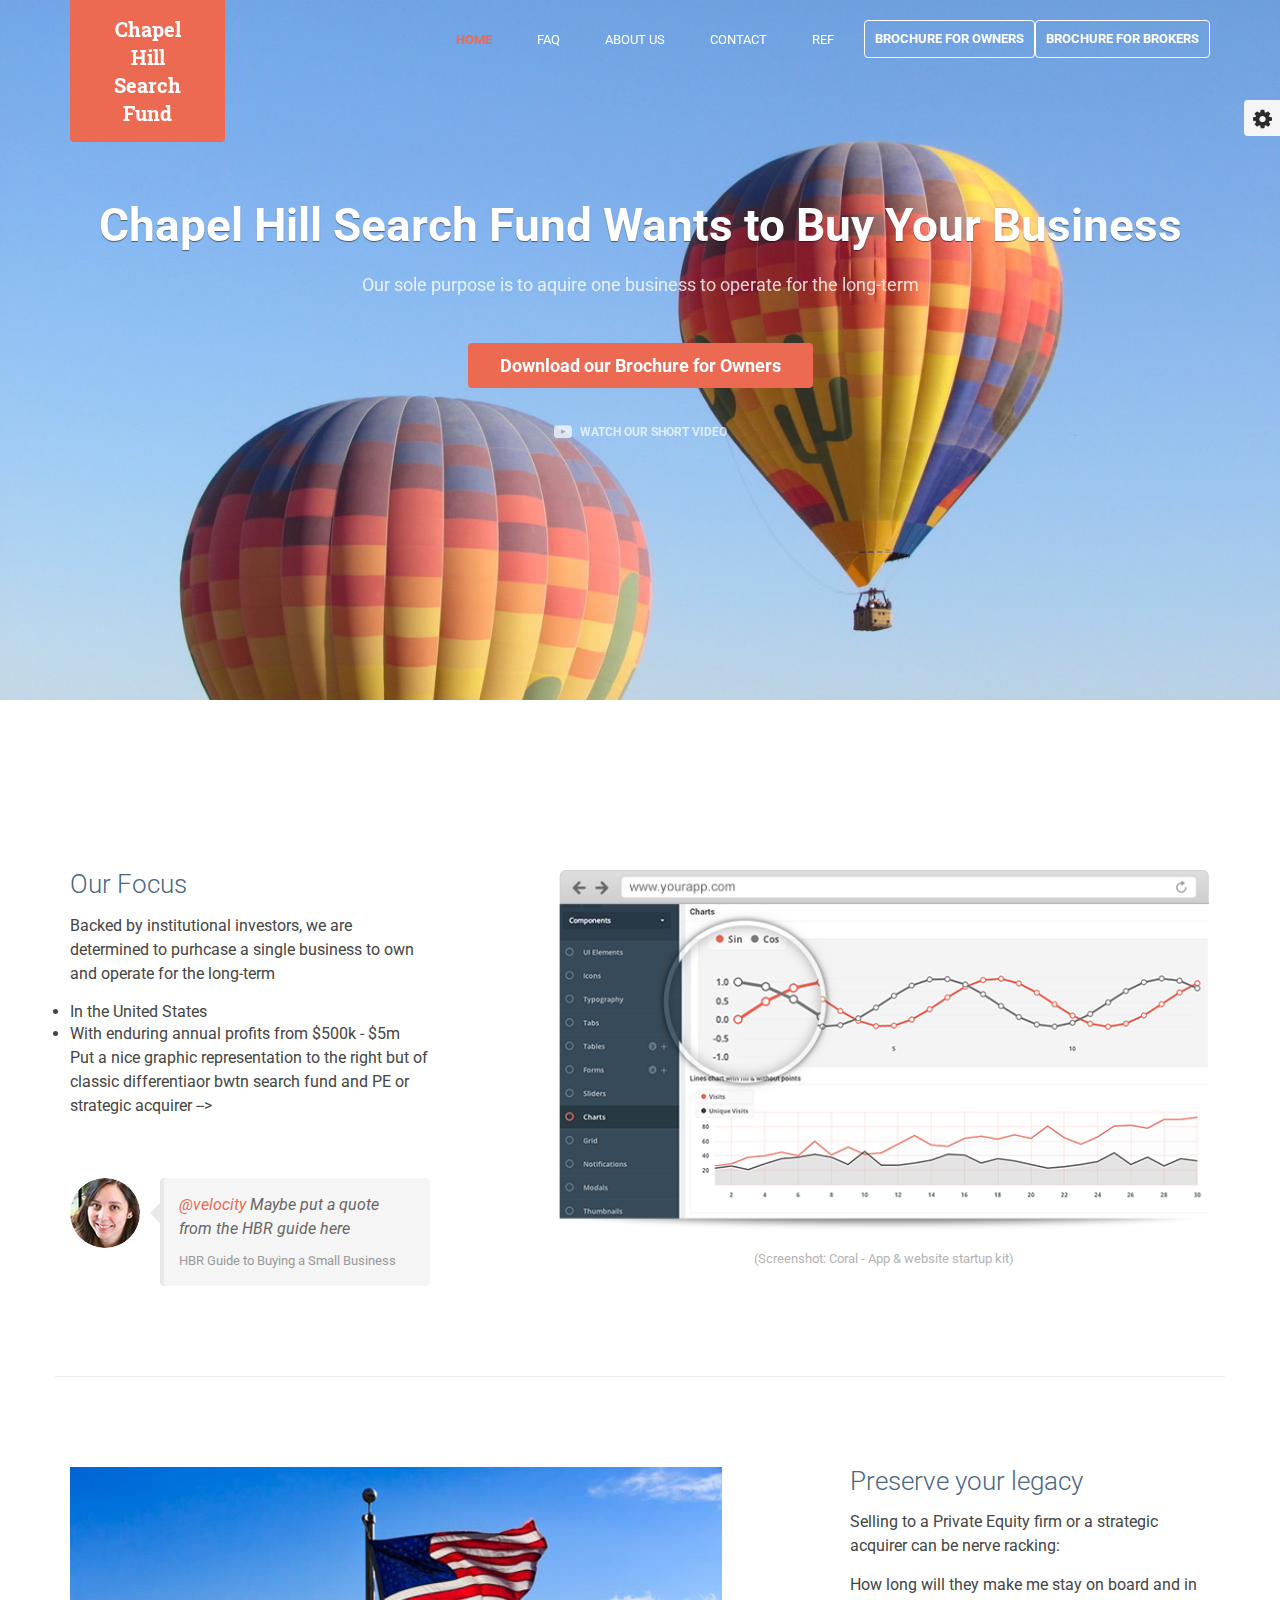
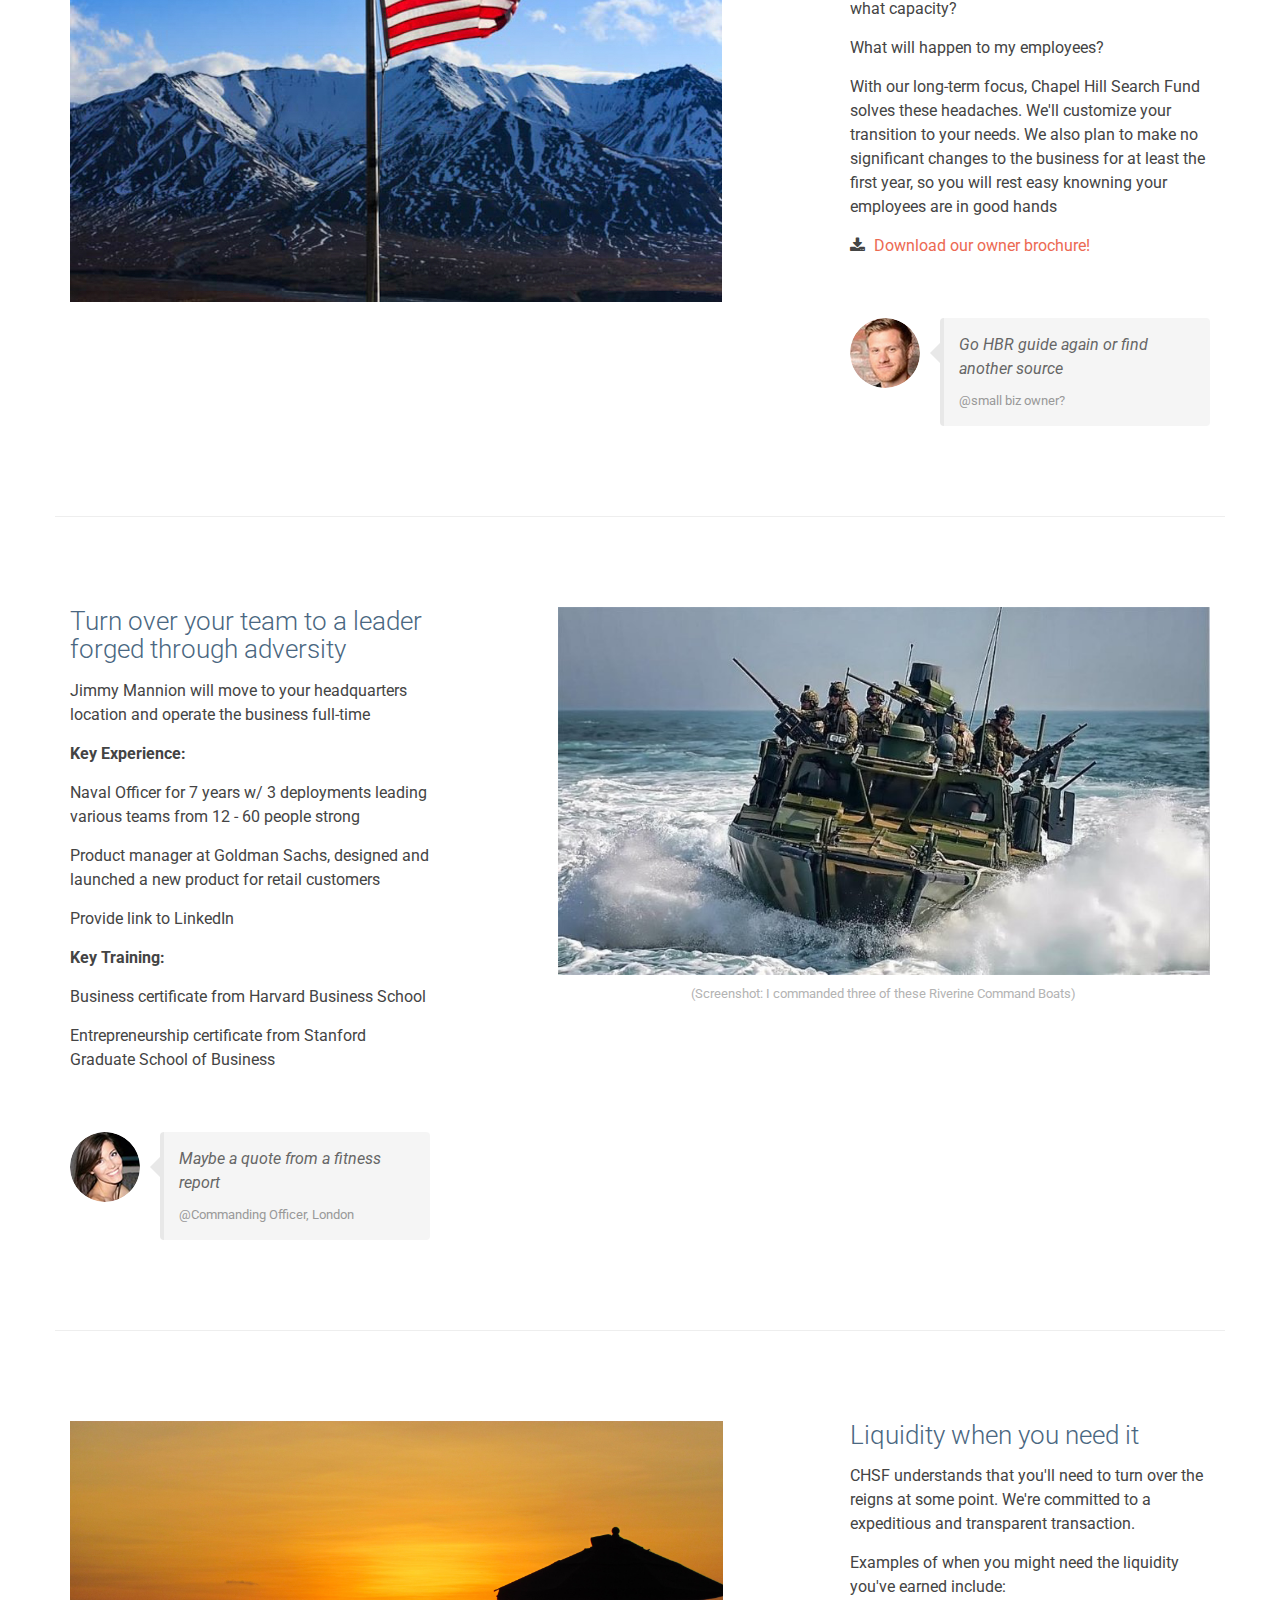
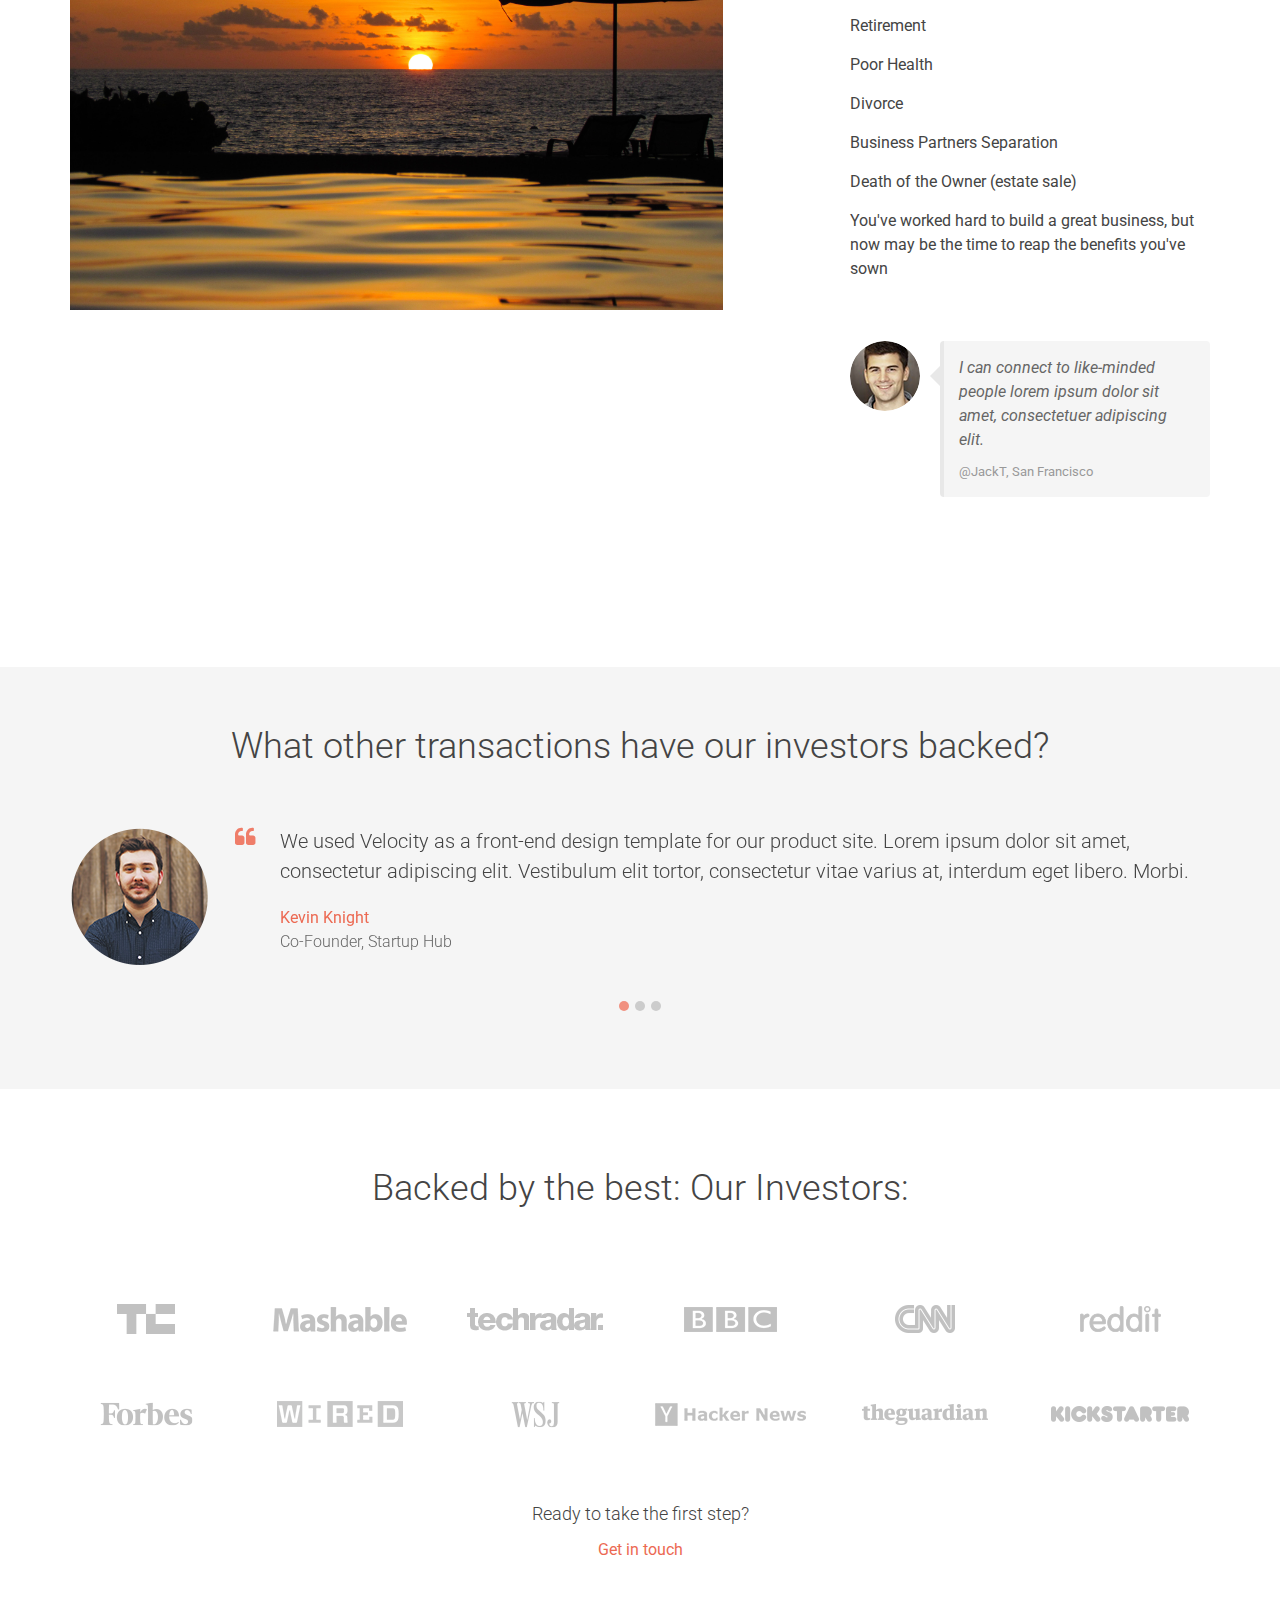
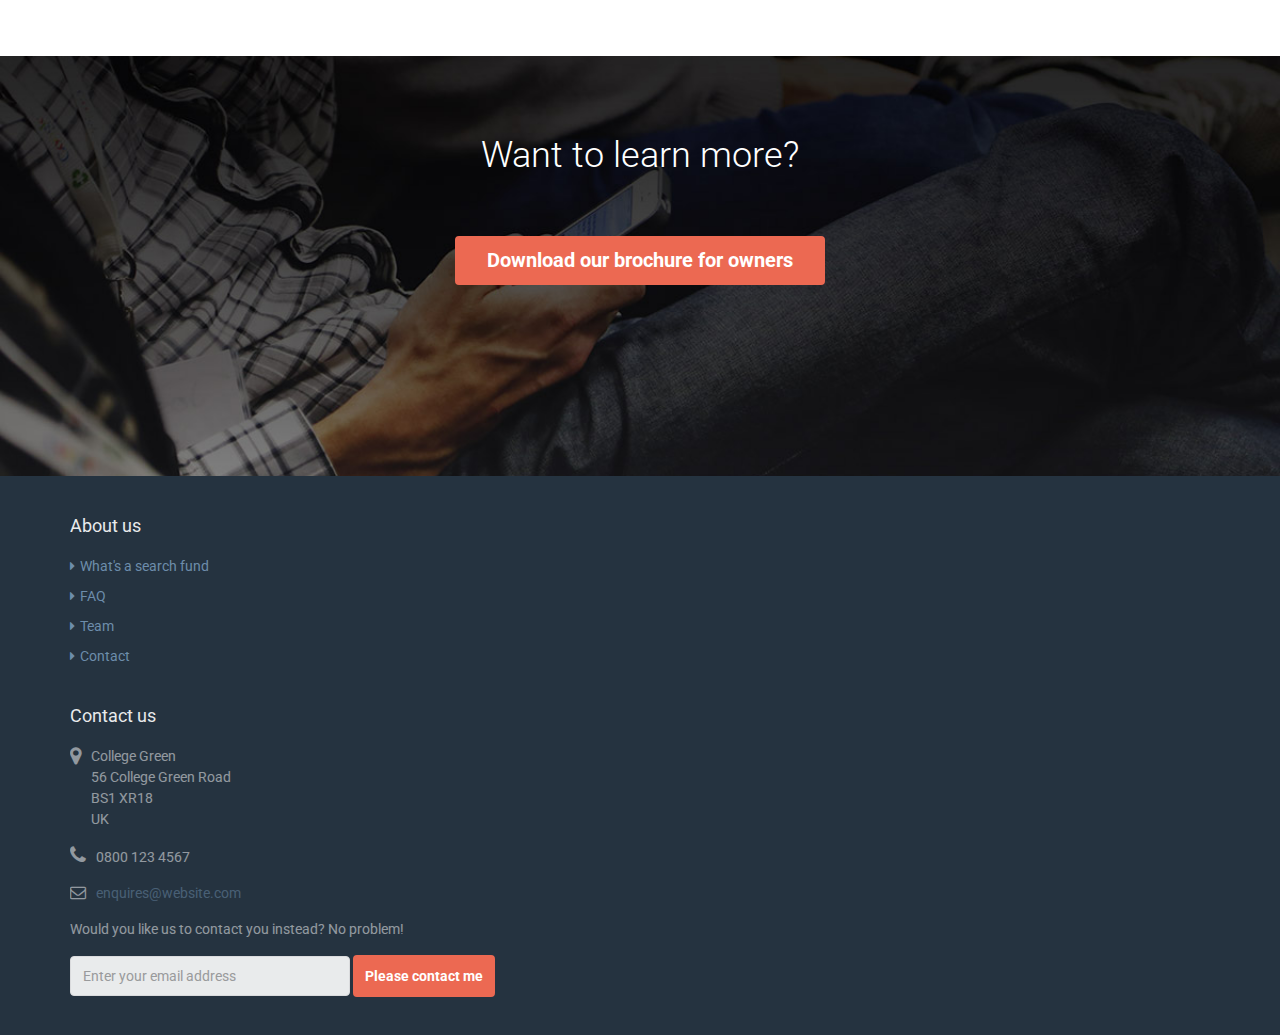
==== commit 405f3512: "links and pdf test" ====
--- a/index.html
+++ b/index.html
@@ -46,11 +46,11 @@
                 <div id="navbar-collapse" class="navbar-collapse collapse">
                     <ul class="nav navbar-nav">
                         <li class="active nav-item"><a href="index.html">Home</a></li>
-                        <li class="nav-item"><a href="features.html">FAQ</a></li>
-                        <li class="nav-item"><a href="pricing.html">About Us</a></li>
-                        <li class="nav-item"><a href="pricing.html">Contact</a></li>
+                        <li class="nav-item"><a href="faq.html">FAQ</a></li>
+                        <li class="nav-item"><a href="about.html">About Us</a></li>
+                        <li class="nav-item"><a href="contact.html">Contact</a></li>
                         <li class="nav-item"><a href="pricing.html">Ref</a></li>                        
-                        <li class="nav-item nav-item-cta last"><a class="btn btn-cta btn-cta-secondary" href="signup.html">Brochure for Owners</a></li>
+                        <li class="nav-item nav-item-cta last"><a class="btn btn-cta btn-cta-secondary" href="Jimmy Mannion resume.pdf">Brochure for Owners</a></li>
                         <li class="nav-item nav-item-cta last"><a class="btn btn-cta btn-cta-secondary" href="signup.html">Brochure for Brokers</a></li>
                     </ul><!--//nav-->
                 </div><!--//navabr-collapse-->
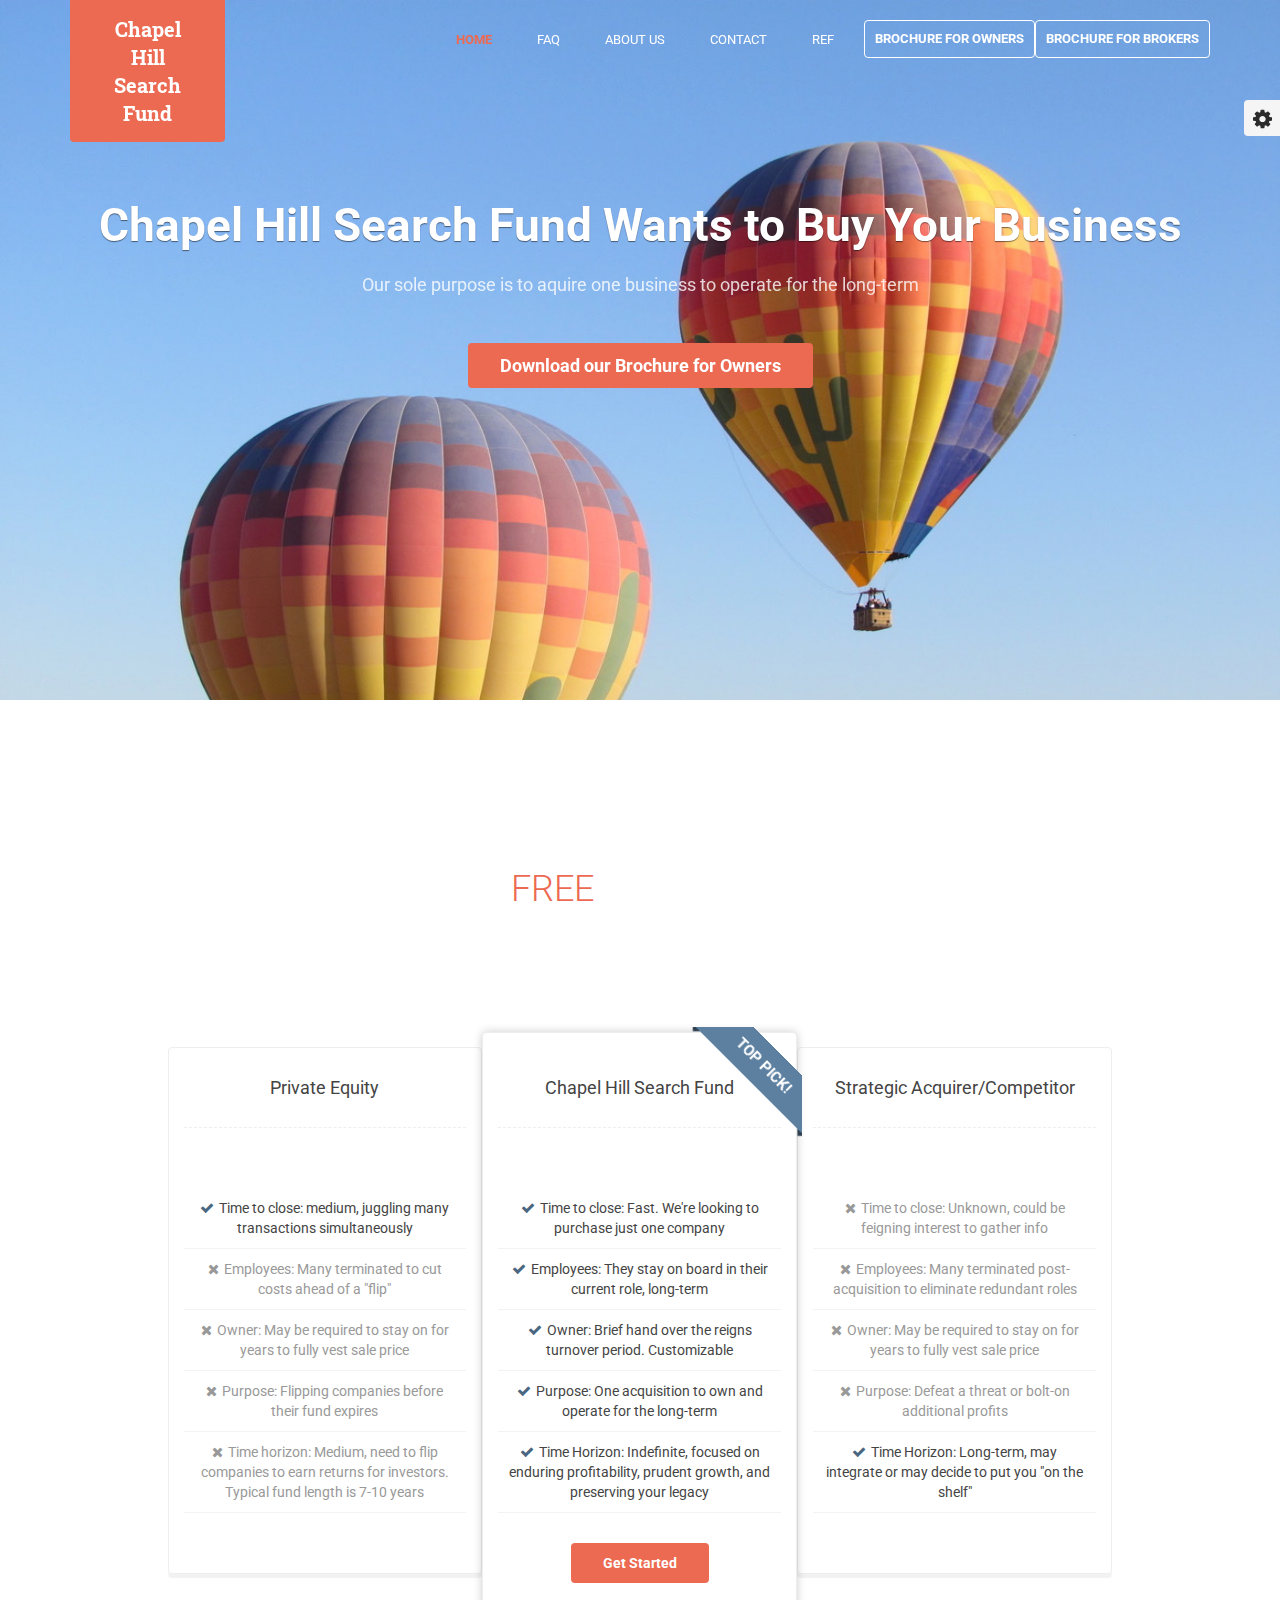
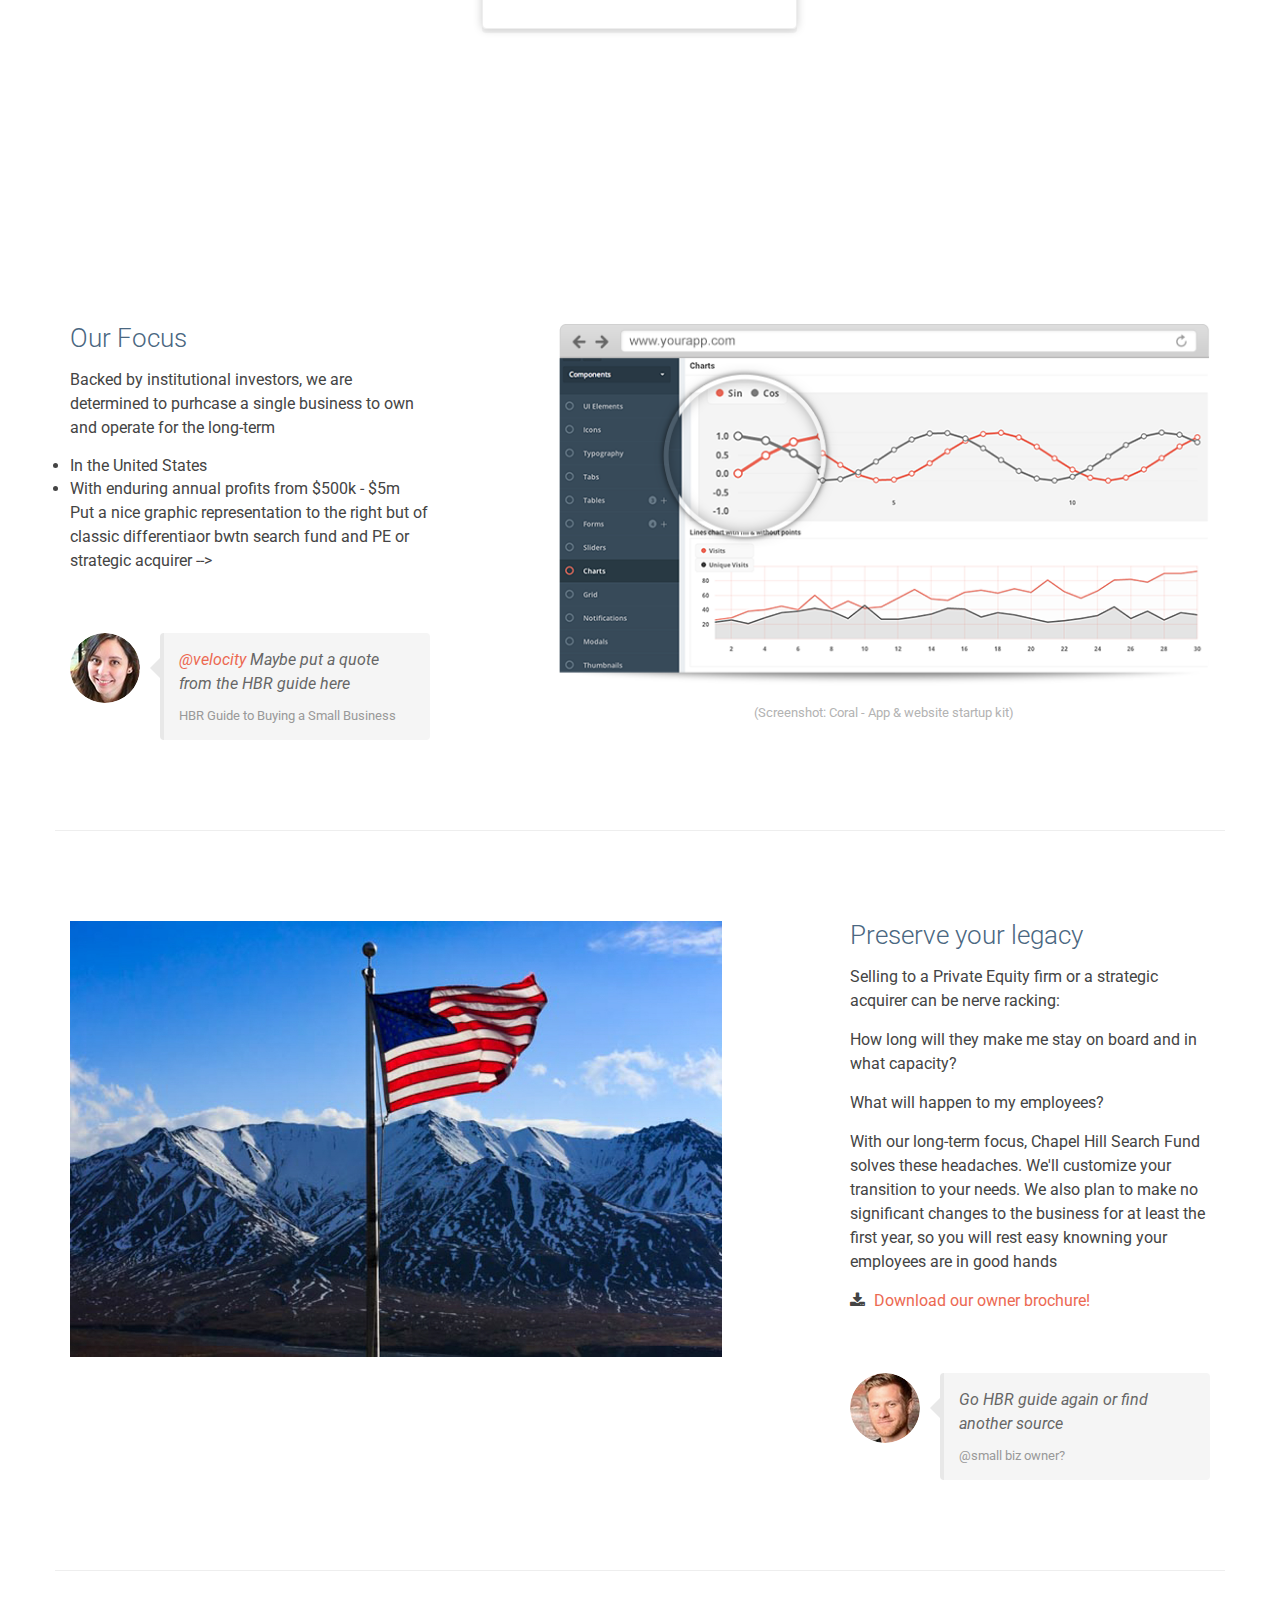
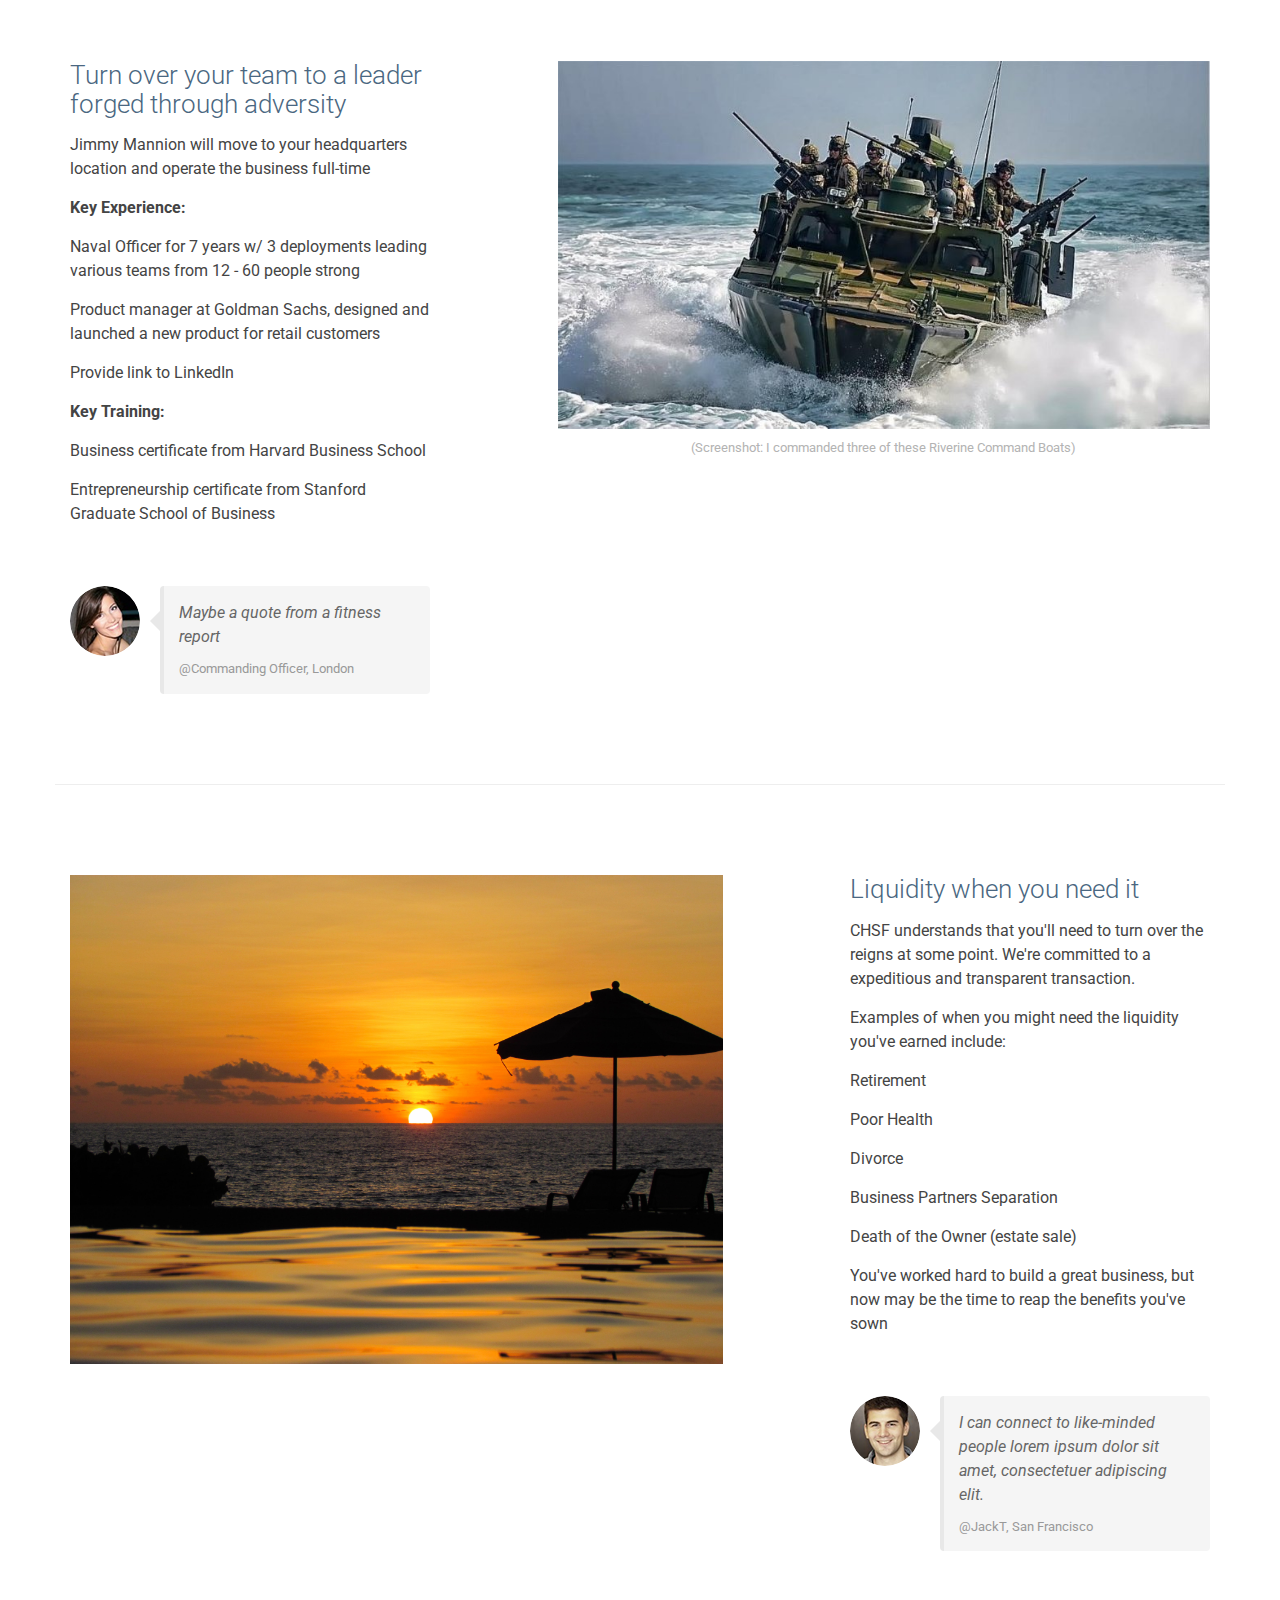
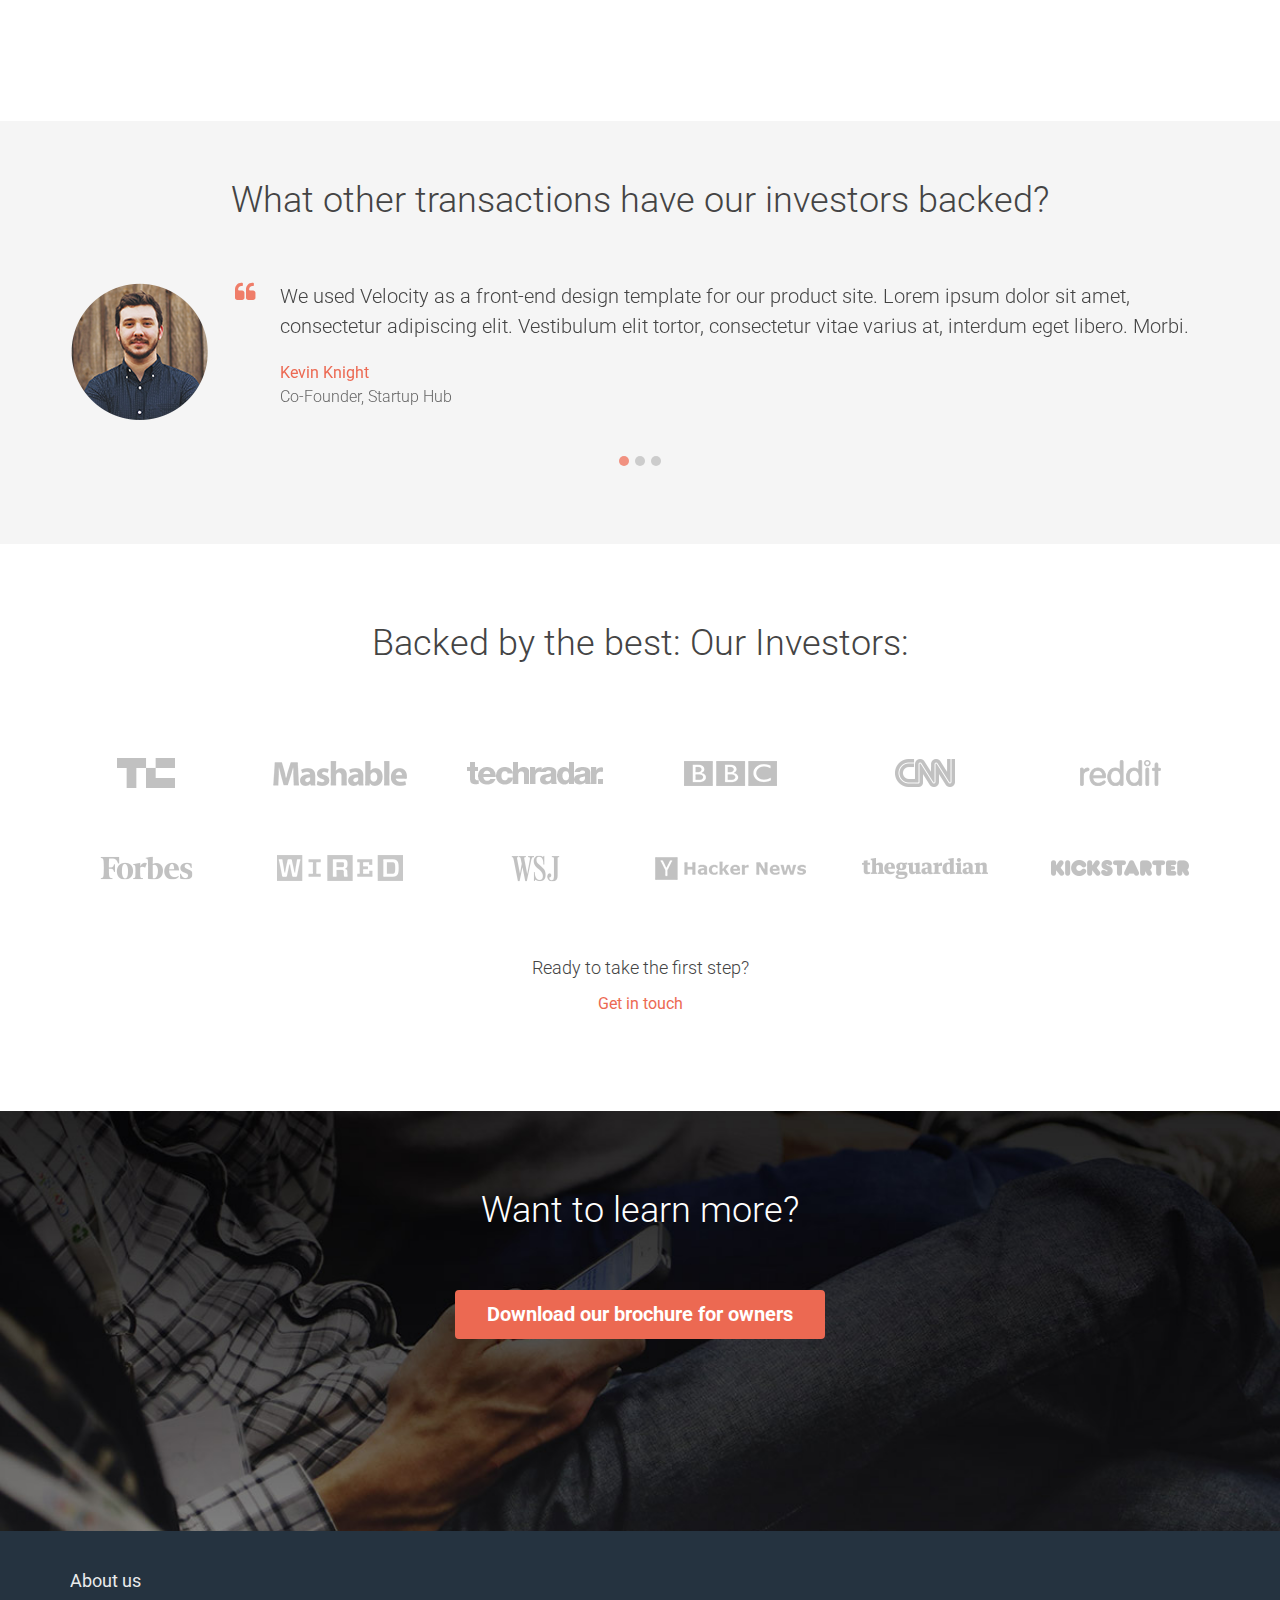
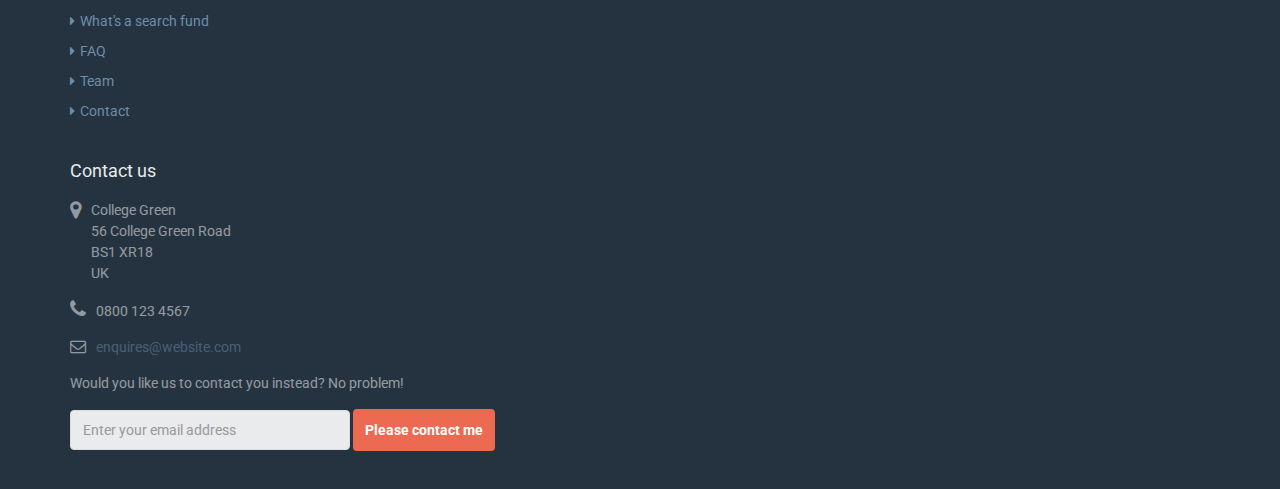
==== commit 38fc8000: "remove video add price" ====
--- a/index.html
+++ b/index.html
@@ -51,7 +51,7 @@
                         <li class="nav-item"><a href="contact.html">Contact</a></li>
                         <li class="nav-item"><a href="pricing.html">Ref</a></li>                        
                         <li class="nav-item nav-item-cta last"><a class="btn btn-cta btn-cta-secondary" href="Jimmy Mannion resume.pdf">Brochure for Owners</a></li>
-                        <li class="nav-item nav-item-cta last"><a class="btn btn-cta btn-cta-secondary" href="signup.html">Brochure for Brokers</a></li>
+                        <li class="nav-item nav-item-cta last"><a class="btn btn-cta btn-cta-secondary" href="Jimmy Mannion resume.pdf">Brochure for Brokers</a></li>
                     </ul><!--//nav-->
                 </div><!--//navabr-collapse-->
             </nav><!--//main-nav-->                     
@@ -73,11 +73,87 @@
             <h2 class="title">Chapel Hill Search Fund Wants to Buy Your Business</h2>
             <p class="intro">Our sole purpose is to aquire one business to operate for the long-term</p>
             <p><a class="btn btn-cta btn-cta-primary" href="signup.html">Download our Brochure for Owners</a></p>   
-            <button type="button" class="play-trigger btn-link " data-toggle="modal" data-target="#modal-video" ><i class="fa fa-youtube-play"></i> Watch our short video</button>
         </div><!--//container-->
     </section><!--//promo-->
     
     <div class="sections-wrapper">   
+     
+    <!-- ******Pricing Section****** -->
+    <section class="pricing section section-on-bg">
+        <div class="container">
+            <h2 class="title text-center">30 day <span class="highlight">FREE</span> trial with all plans!</h2>
+            <p class="intro text-center">Our pricing is simple and you can cancel or change your plan at any time.</p>
+             <div class="price-cols row">
+                <div class="items-wrapper col-md-10 col-sm-12 col-xs-12 col-md-offset-1 col-sm-offset-0 col-xs-offset-0">
+                    <div class="item price-1 col-md-4 col-sm-4 col-xs-12 text-center">
+                        <div class="item-inner">
+                            <div class="heading">
+                            <h3 class="title">Private Equity</h3>
+
+                            </div>
+                            <div class="content">
+                                <ul class="list-unstyled feature-list">
+                                    <li><i class="fa fa-check"></i>Time to close: medium, juggling many transactions simultaneously</li>
+                                    <li class="disabled"><i class="fa fa-times"></i>Employees: Many terminated to cut costs ahead of a "flip" </li>
+                                    <li class="disabled"><i class="fa fa-times"></i>Owner: May be required to stay on for years to fully vest sale price</li>
+                                    <li class="disabled"><i class="fa fa-times"></i>Purpose: Flipping companies before their fund expires</li>
+                                    <li class="disabled"><i class="fa fa-times"></i>Time horizon: Medium, need to flip companies to earn returns for investors. Typical fund length is 7-10 years</li>
+                                </ul>
+                                
+   
+                            </div><!--//content-->
+                        </div><!--//item-inner-->
+                    </div><!--//item--> 
+                    
+                    <div class="item price-2 col-md-4 col-sm-4 col-xs-12 text-center best-buy">
+                        <div class="item-inner">
+                            <div class="heading">
+                            <h3 class="title">Chapel Hill Search Fund</h3>
+
+                            </div>
+                            <div class="content">
+                                <ul class="list-unstyled feature-list">
+                                    <li><i class="fa fa-check"></i>Time to close: Fast. We're looking to purchase just one company</li>
+                                    <li><i class="fa fa-check"></i>Employees: They stay on board in their current role, long-term</li>
+                                    <li><i class="fa fa-check"></i>Owner: Brief hand over the reigns turnover period. Customizable </li>
+                                    <li><i class="fa fa-check"></i>Purpose: One acquisition to own and operate for the long-term</li>
+                                    <li><i class="fa fa-check"></i>Time Horizon: Indefinite, focused on enduring profitability, prudent growth, and preserving your legacy</li>
+                                    
+                                </ul>
+                                <a class="btn btn-cta btn-cta-primary" href="signup.html">Get Started</a>
+                            </div><!--//content-->
+                            <div class="ribbon">
+                                <div class="text">Top Pick!</div>
+                            </div><!--//ribbon-->
+                        </div><!--//item-inner-->
+                    </div><!--//item-->  
+                    
+                    <div class="item price-3 col-md-4 col-sm-4 col-xs-12 text-center">
+                        <div class="item-inner">
+                            <div class="heading">
+                                <h3 class="title">Strategic Acquirer/Competitor</h3>
+
+                            </div>
+                            <div class="content">
+                                <ul class="list-unstyled feature-list">
+                                     <li class="disabled"><i class="fa fa-times"></i>Time to close: Unknown, could be feigning interest to gather info</li>
+                                     <li class="disabled"><i class="fa fa-times"></i>Employees: Many terminated post-acquisition to eliminate redundant roles</li>
+                                     <li class="disabled"><i class="fa fa-times"></i>Owner: May be required to stay on for years to fully vest sale price</li>
+                                     <li class="disabled"><i class="fa fa-times"></i>Purpose: Defeat a threat or bolt-on additional profits</li>
+                                     <li><i class="fa fa-check"></i>Time Horizon: Long-term, may integrate or may decide to put you "on the shelf"</li>                                  
+                                </ul>
+                              
+                                
+                            </div><!--//content-->
+                        </div><!--//item-inner-->
+                    </div><!--//item-->  
+                </div><!--//items-wrapper-->                   
+            </div><!--//row-->
+        </div><!--//container-->
+    </section><!--//pricing-->
+
+
+
      
         <!-- ******Why Section****** -->
         <section id="why" class="section why">
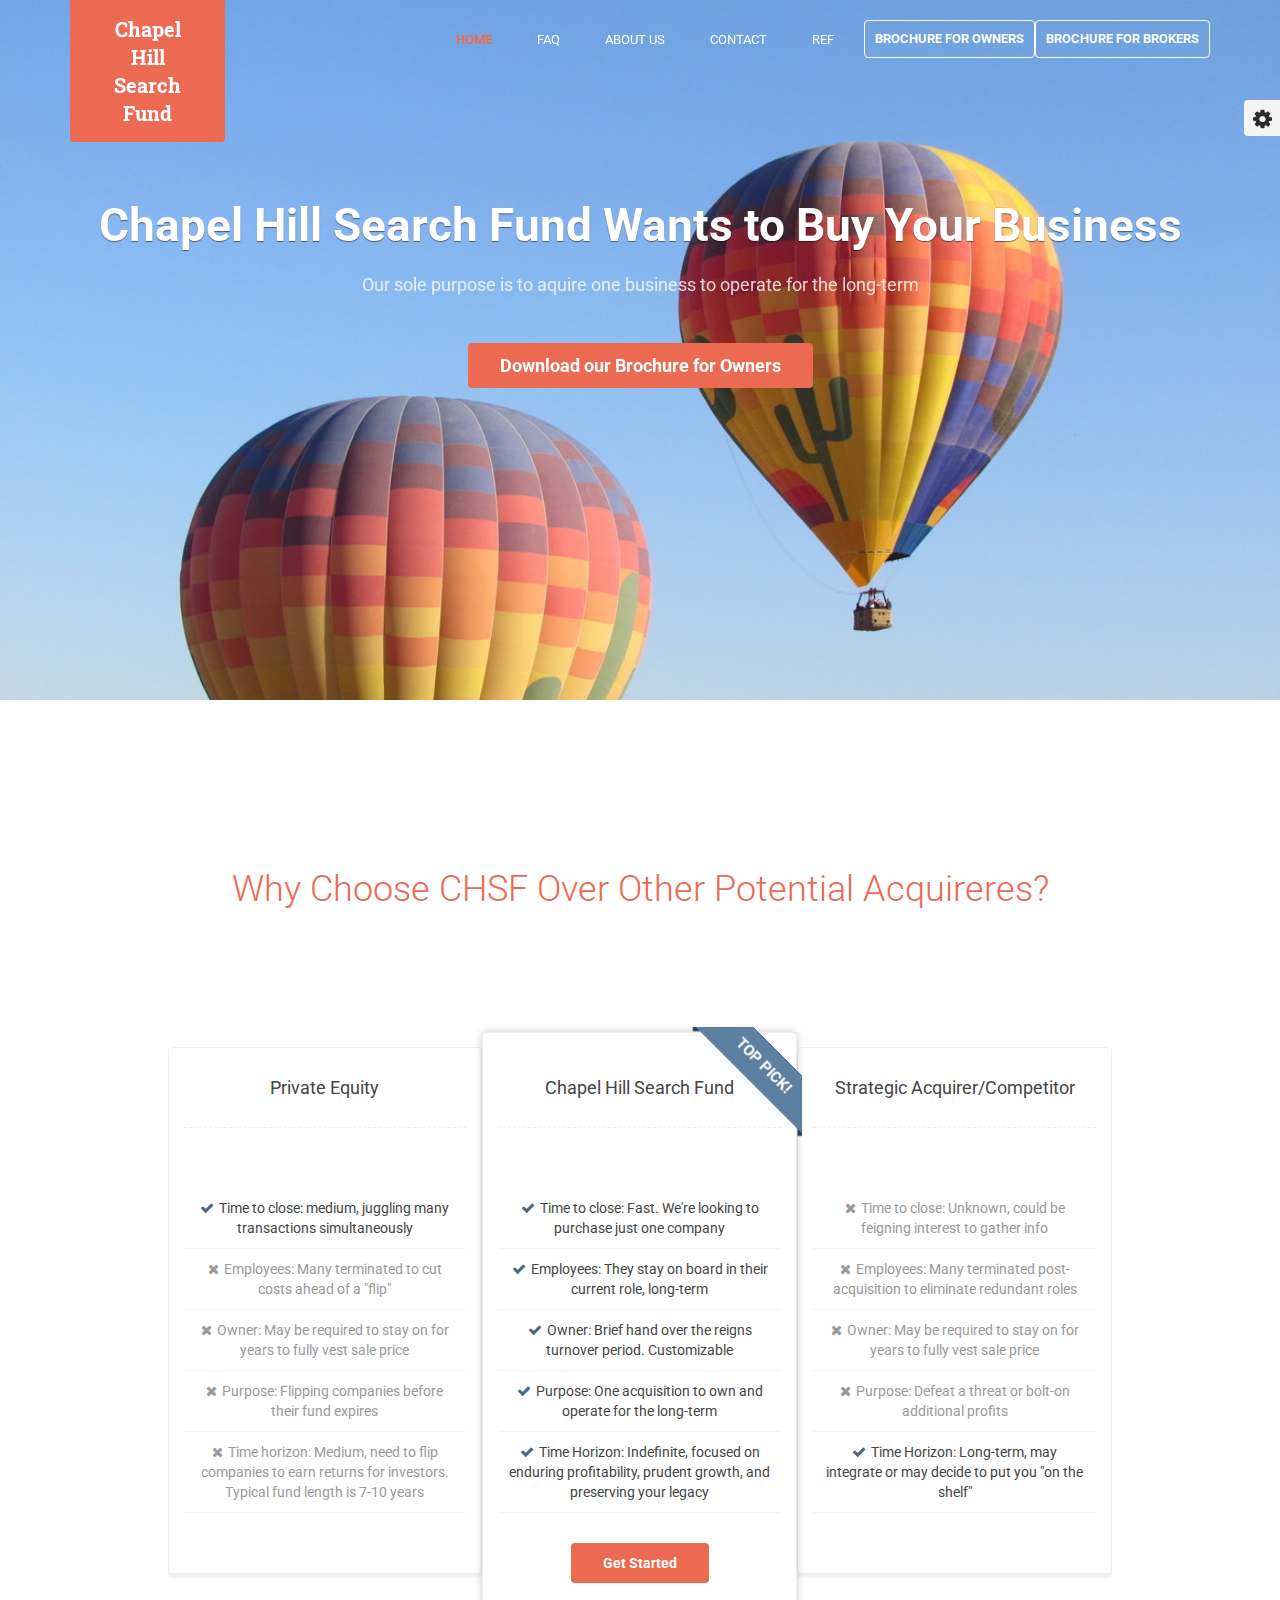
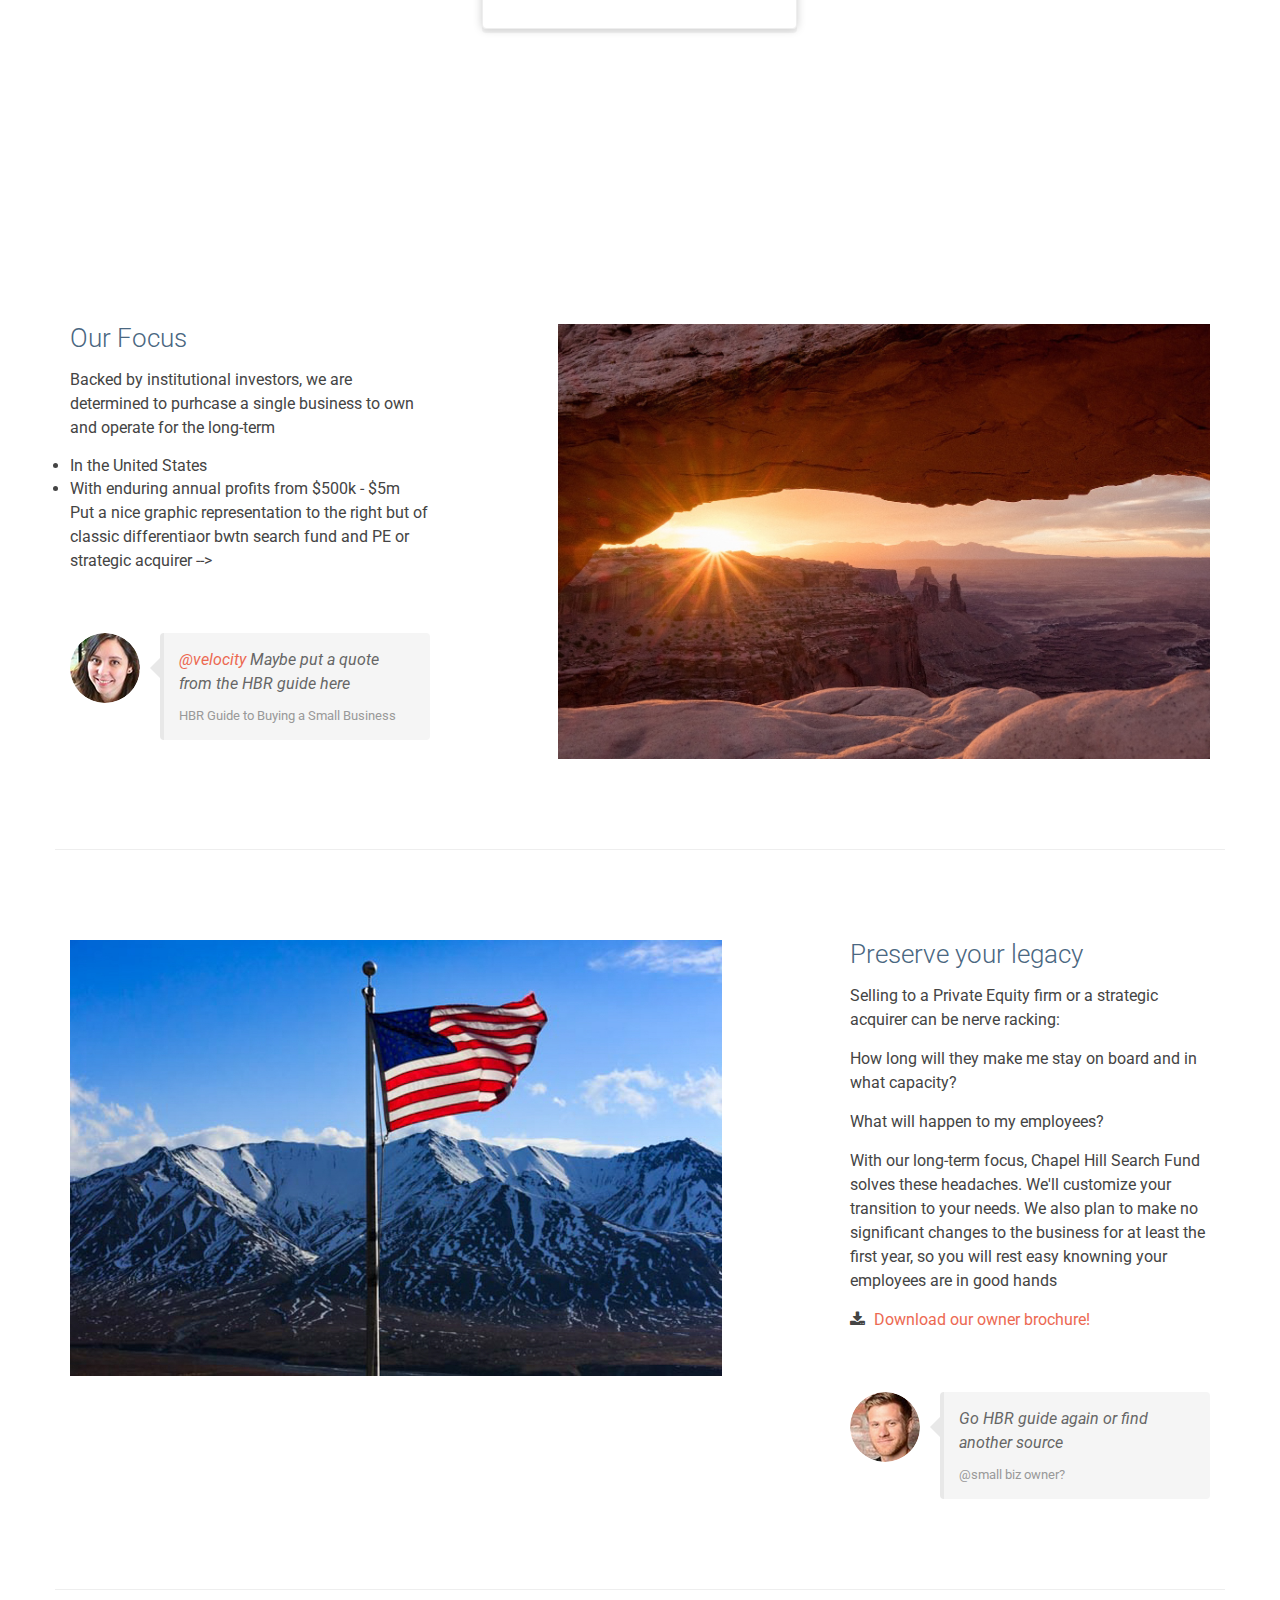
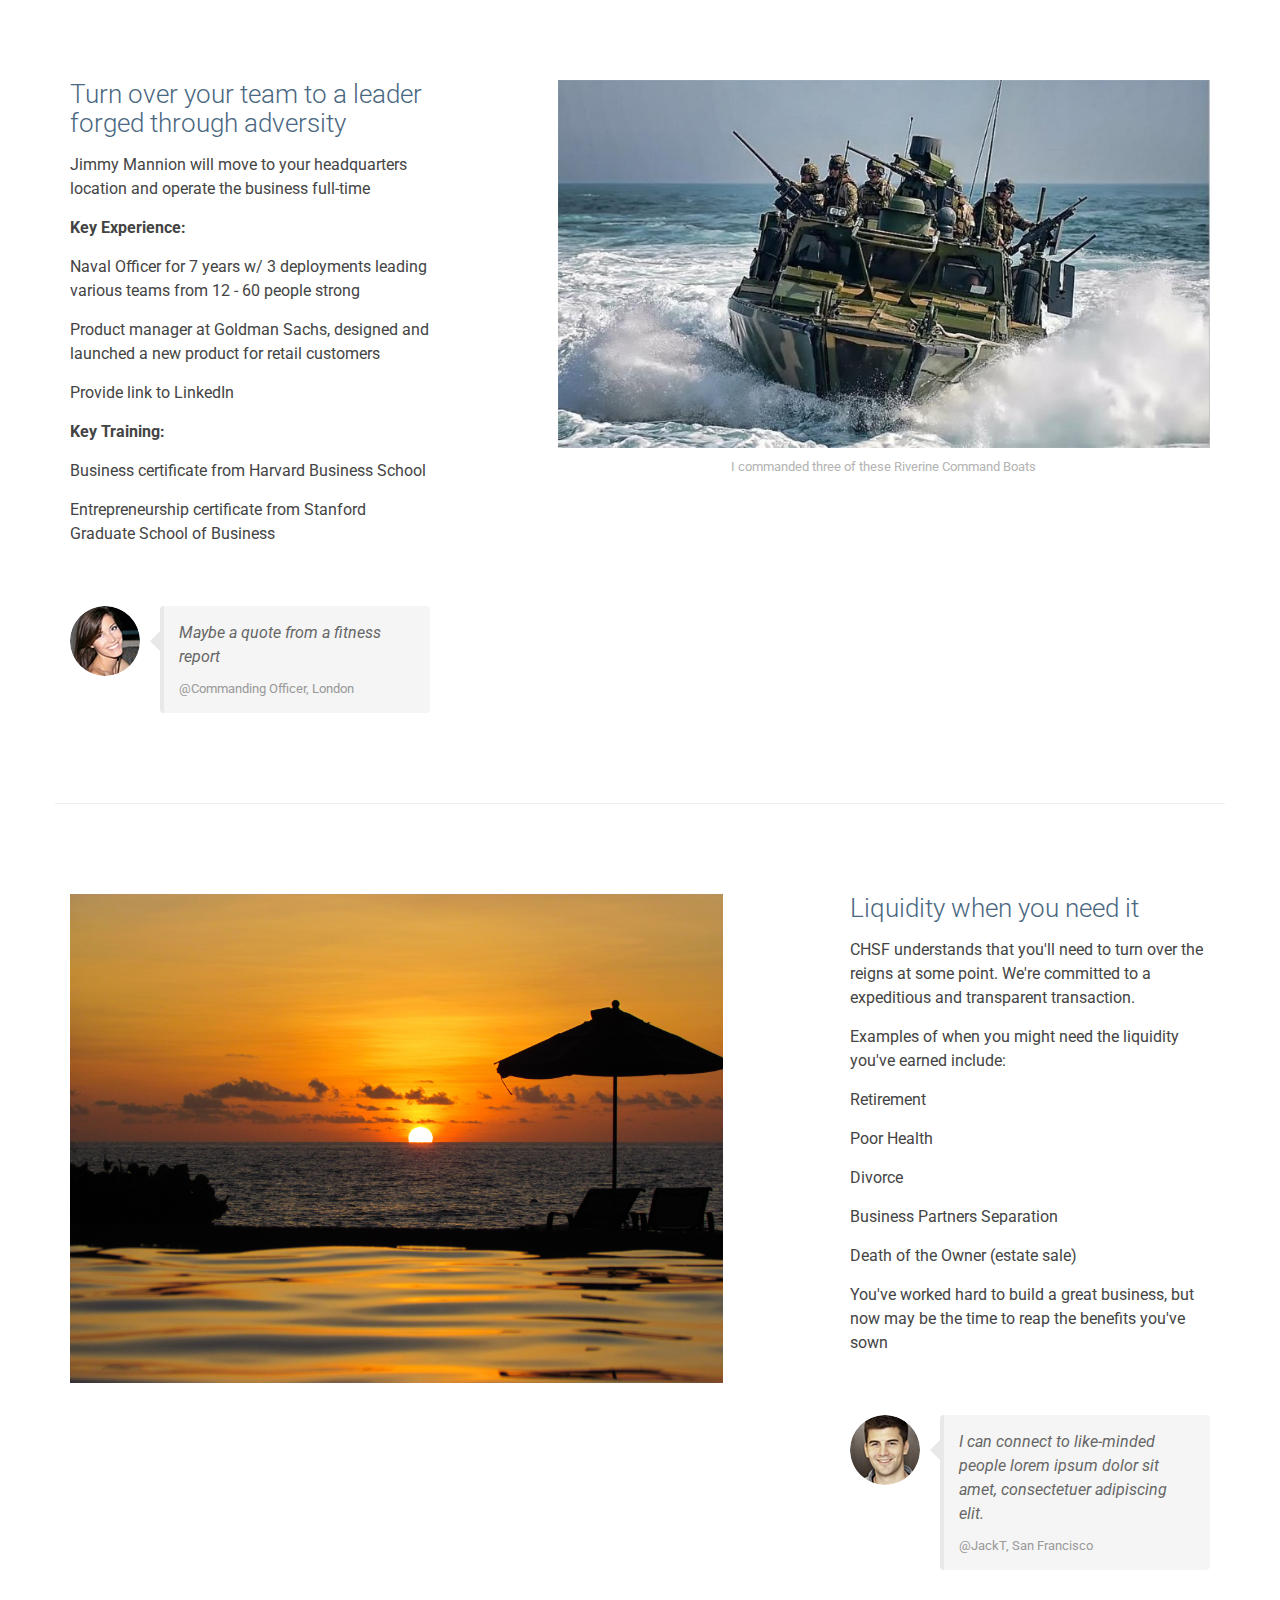
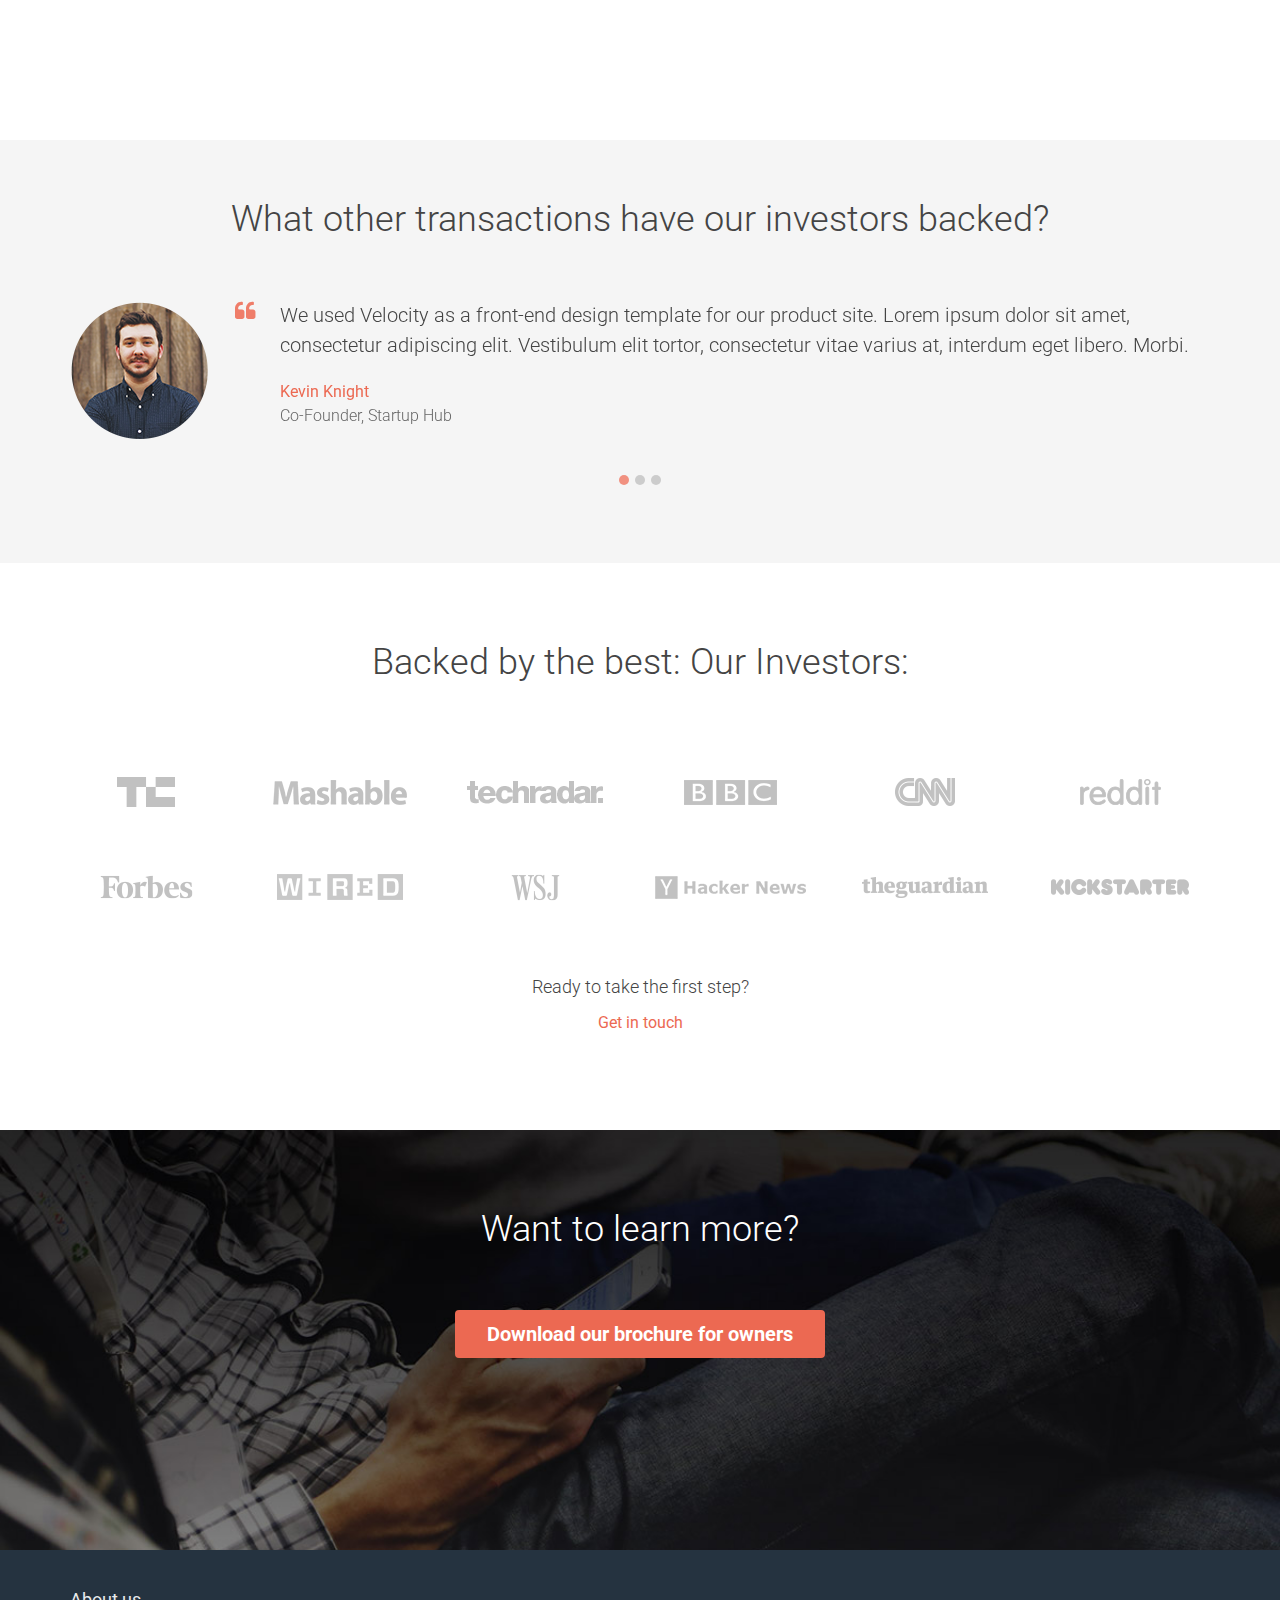
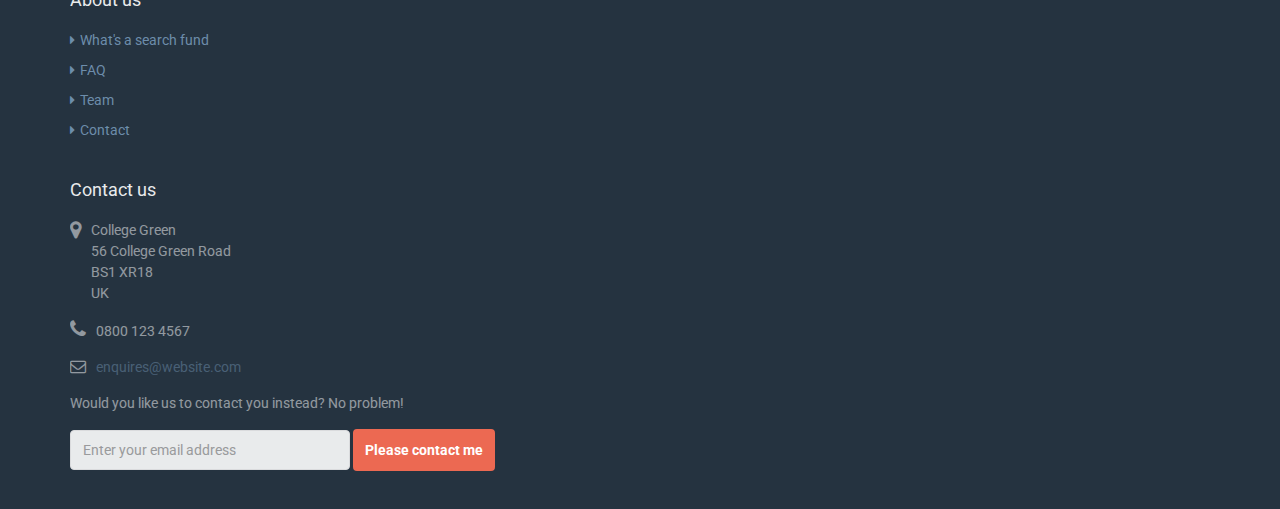
==== commit 7d93934a: "Arches and caption" ====
--- a/index.html
+++ b/index.html
@@ -81,7 +81,7 @@
     <!-- ******Pricing Section****** -->
     <section class="pricing section section-on-bg">
         <div class="container">
-            <h2 class="title text-center">30 day <span class="highlight">FREE</span> trial with all plans!</h2>
+            <h2 class="title text-center"><span class="highlight">Why Choose CHSF Over Other Potential Acquireres?</span></h2>
             <p class="intro text-center">Our pricing is simple and you can cancel or change your plan at any time.</p>
              <div class="price-cols row">
                 <div class="items-wrapper col-md-10 col-sm-12 col-xs-12 col-md-offset-1 col-sm-offset-0 col-xs-offset-0">
@@ -154,7 +154,7 @@
 
 
 
-     
+
         <!-- ******Why Section****** -->
         <section id="why" class="section why">
             <div class="container">
@@ -178,8 +178,7 @@
                         </div><!--//quote-->                        
                     </div><!--//content-->
                     <figure class="figure col-md-offset-1 col-sm-offset-0 col-xs-offset-0 col-xs-12 col-md-7">
-                        <img class="img-responsive" src="assets/images/figures/figure-1.png" alt="" />
-                        <figcaption class="figure-caption">(Screenshot: Coral - App &amp; website startup kit) </figcaption>
+                        <img class="img-responsive" src="assets/images/background/arches.jpg" alt="" />
                     </figure>
                 </div><!--//item-->
                 
@@ -234,7 +233,7 @@
                     </div><!--//content-->
                     <figure class="figure col-md-offset-1 col-sm-offset-0 col-xs-offset-0 col-xs-12 col-md-7">
                         <img class="img-responsive" src="assets/images/figures/RCB.jpg" alt="" />
-                        <figcaption class="figure-caption">(Screenshot: <a href="http://themes.3rdwavemedia.com/website-templates/responsive-bootstrap-theme-for-startups-tempo/?ref=3wm" target="_blank">I commanded three of these Riverine Command Boats)</a> </figcaption>
+                        <figcaption class="figure-caption"><a href="http://themes.3rdwavemedia.com/website-templates/responsive-bootstrap-theme-for-startups-tempo/?ref=3wm" target="_blank">I commanded three of these Riverine Command Boats</a> </figcaption>
 
                     </figure>
                 </div><!--//item-->
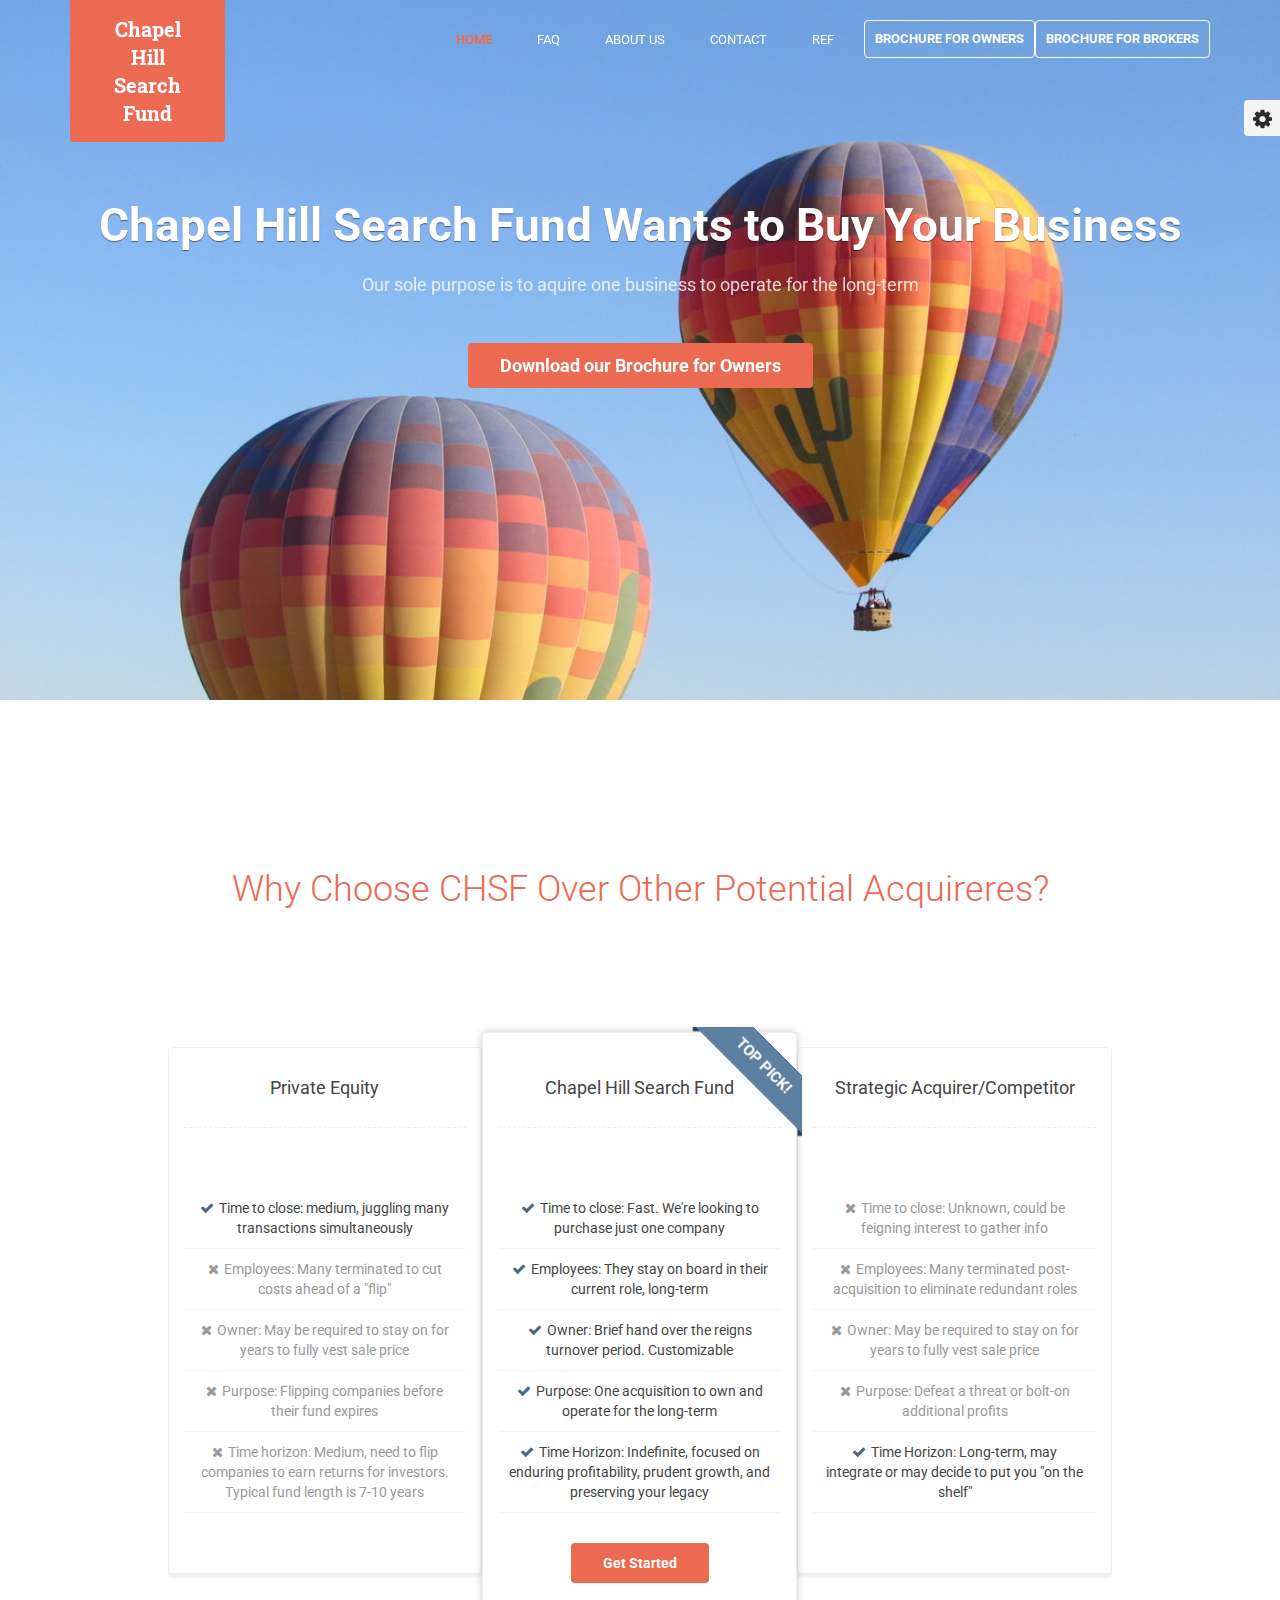
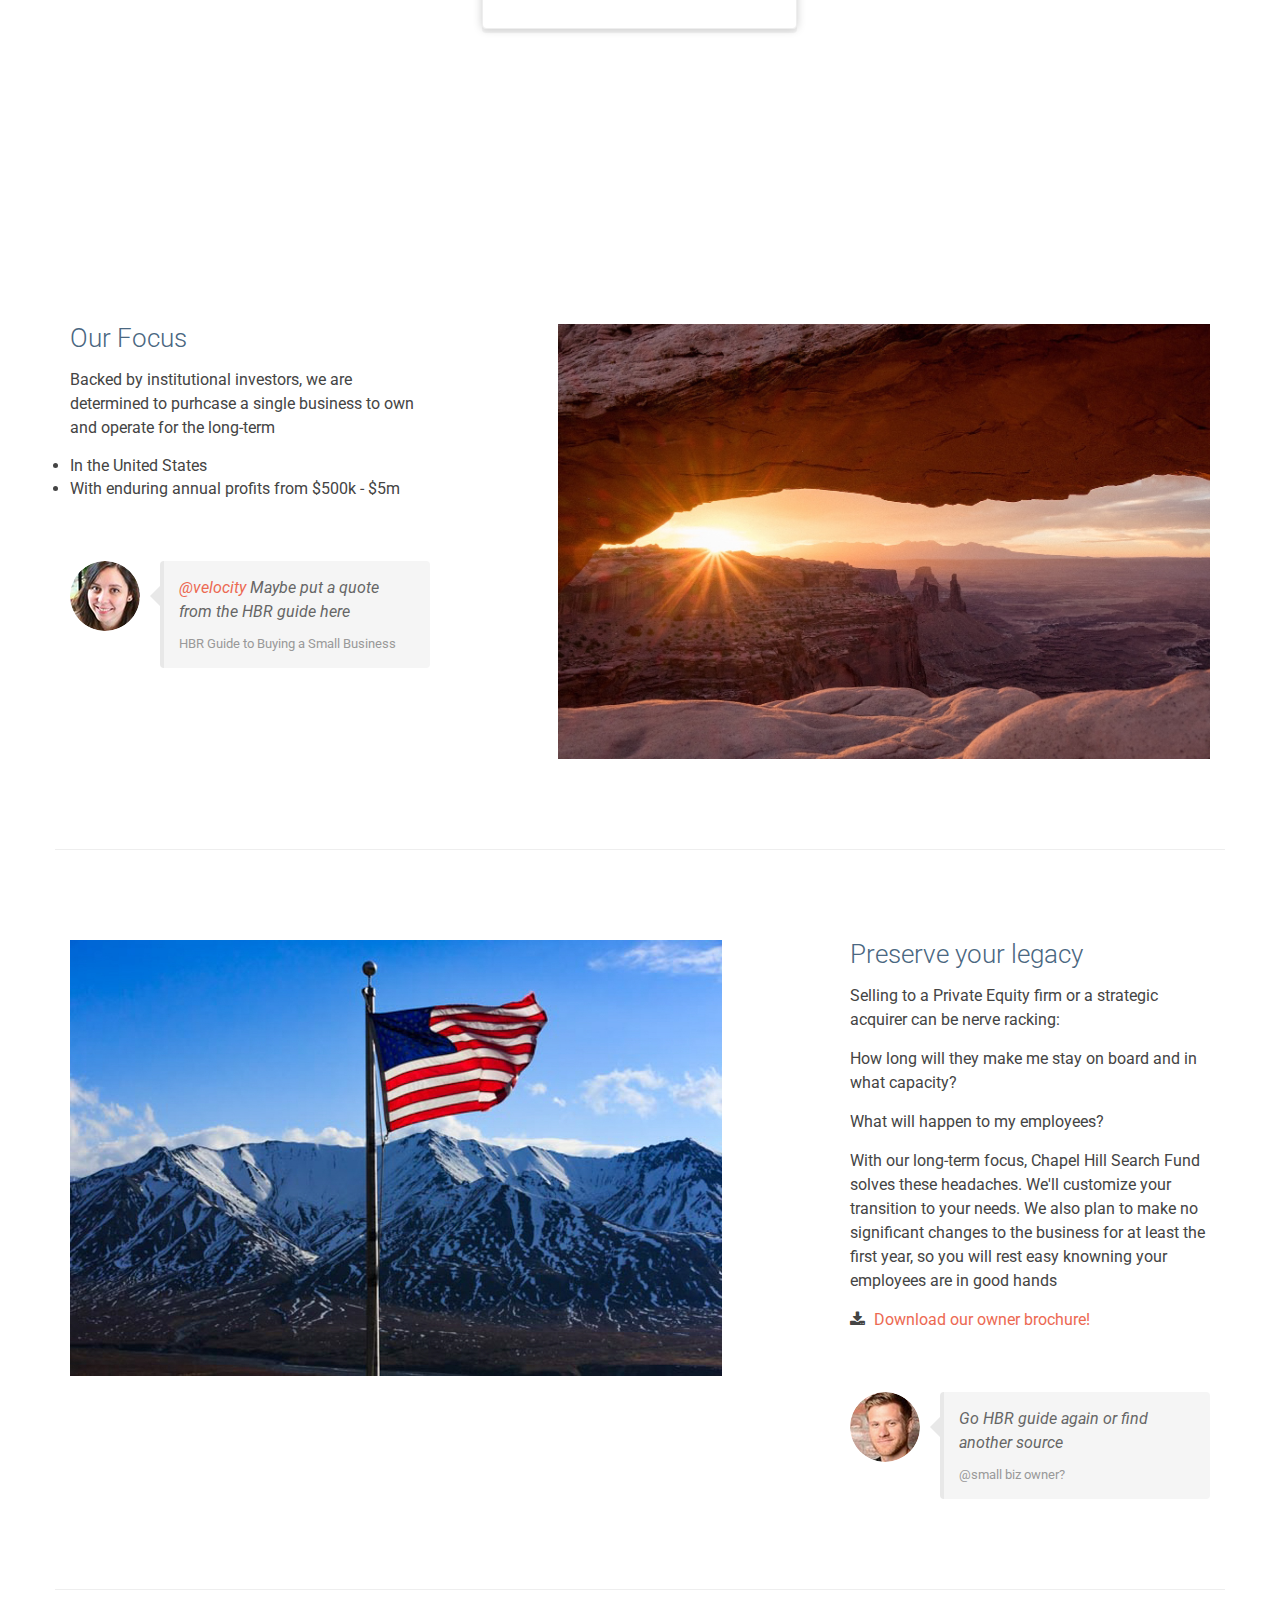
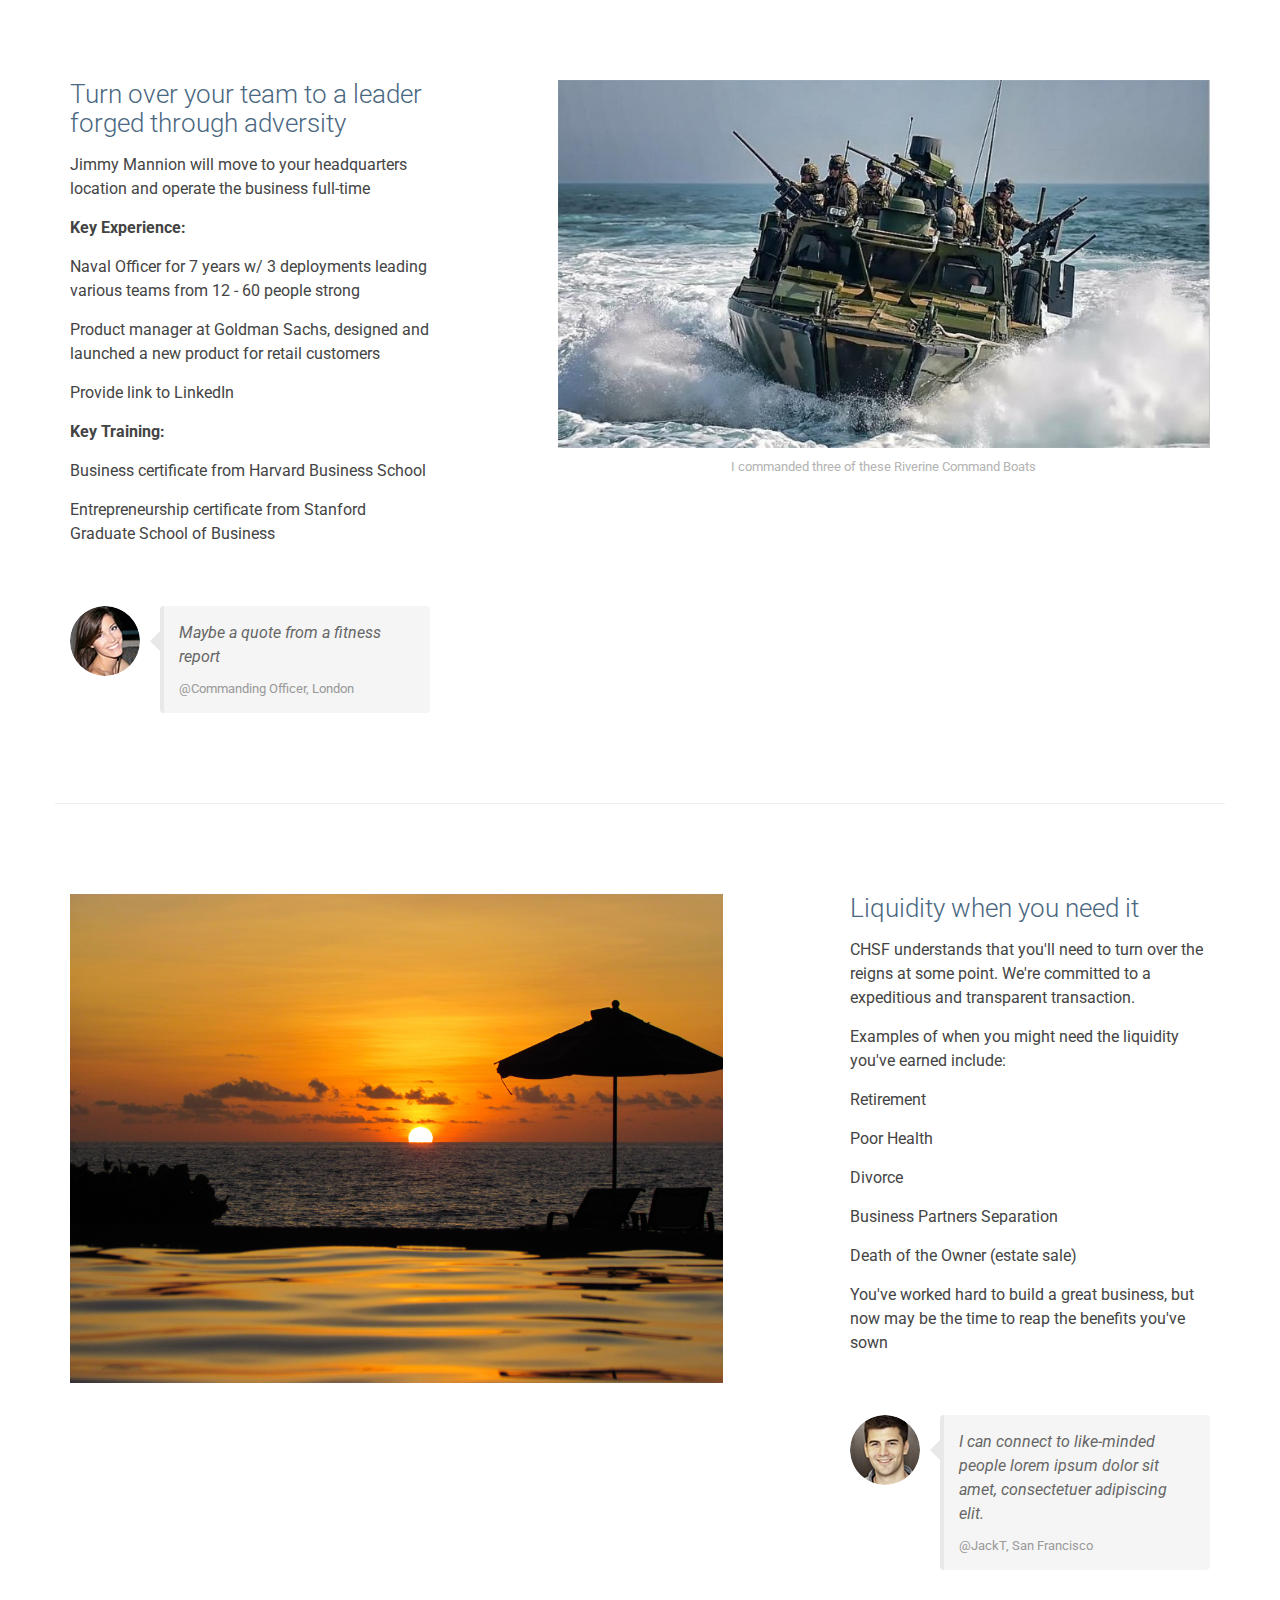
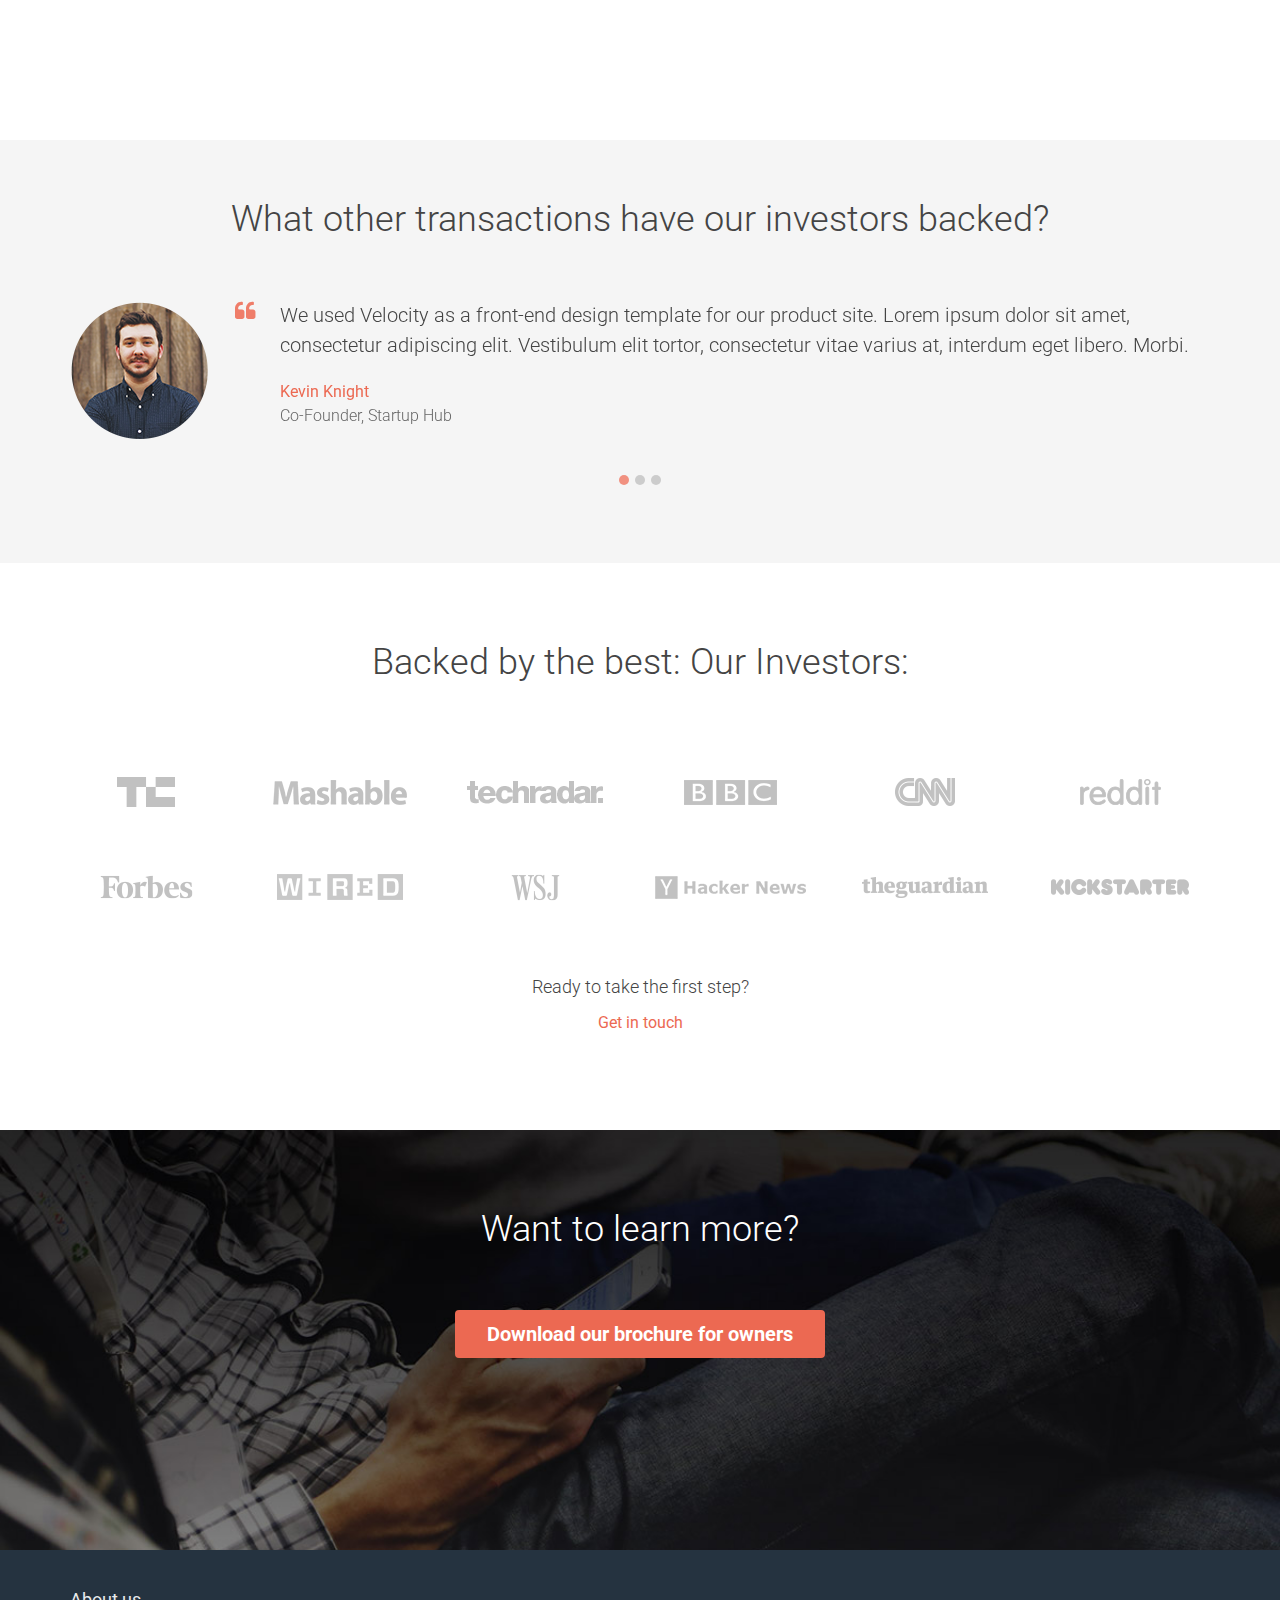
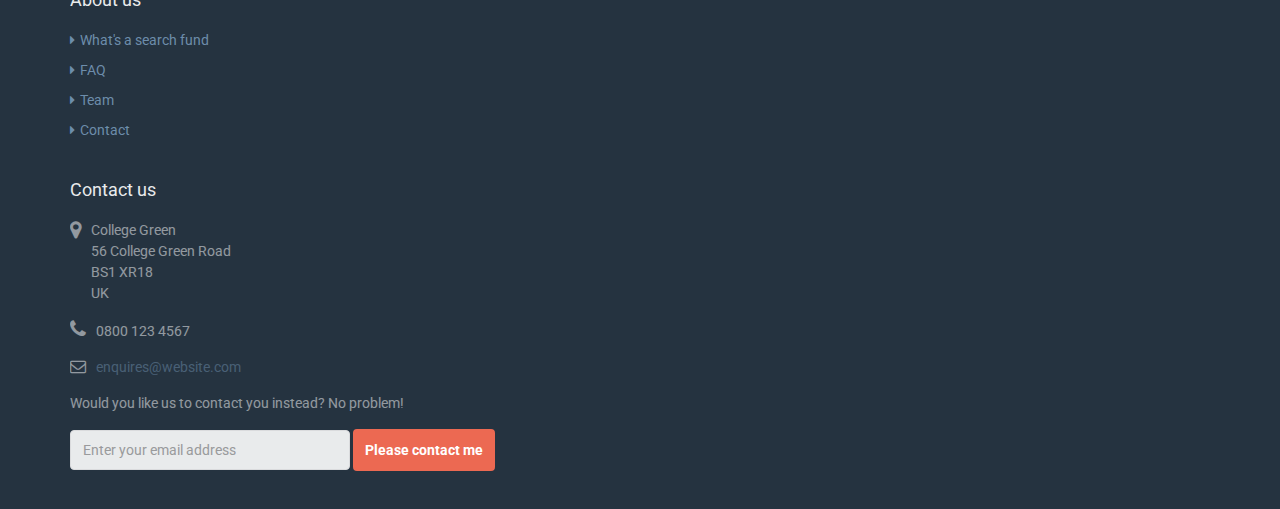
==== commit c8808b61: "fix link remove language" ====
--- a/index.html
+++ b/index.html
@@ -120,7 +120,7 @@
                                     <li><i class="fa fa-check"></i>Time Horizon: Indefinite, focused on enduring profitability, prudent growth, and preserving your legacy</li>
                                     
                                 </ul>
-                                <a class="btn btn-cta btn-cta-primary" href="signup.html">Get Started</a>
+                                <a class="btn btn-cta btn-cta-primary" href="contact.html">Get Started</a>
                             </div><!--//content-->
                             <div class="ribbon">
                                 <div class="text">Top Pick!</div>
@@ -165,7 +165,6 @@
                             <p>Backed by institutional investors, we are determined to purhcase a single business to own and operate for the long-term</p>
                             <li>In the United States</li>
                             <li>With enduring annual profits from $500k - $5m</li>
-                            <p>Put a nice graphic representation to the right but of classic differentiaor bwtn search fund and PE or strategic acquirer --></p>
                         </div>
                         <div class="quote">
                             <div class="quote-profile">
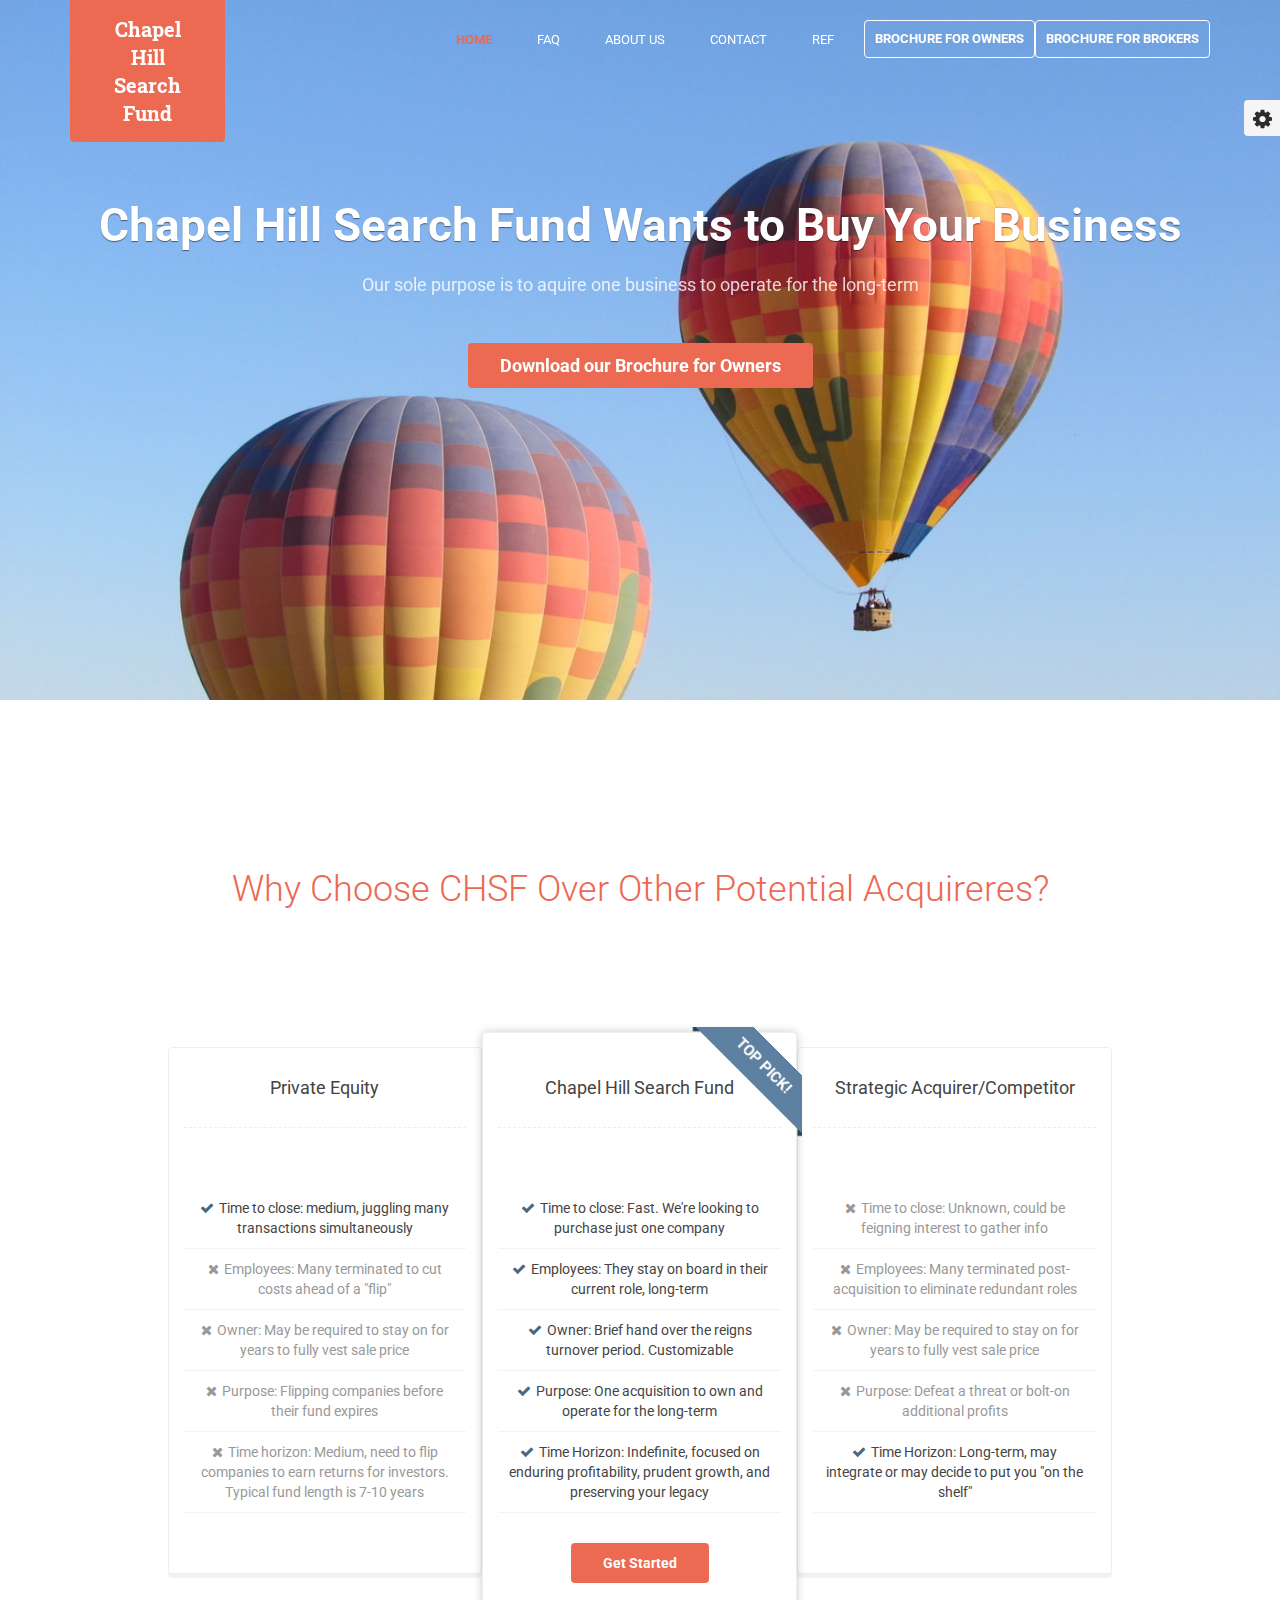
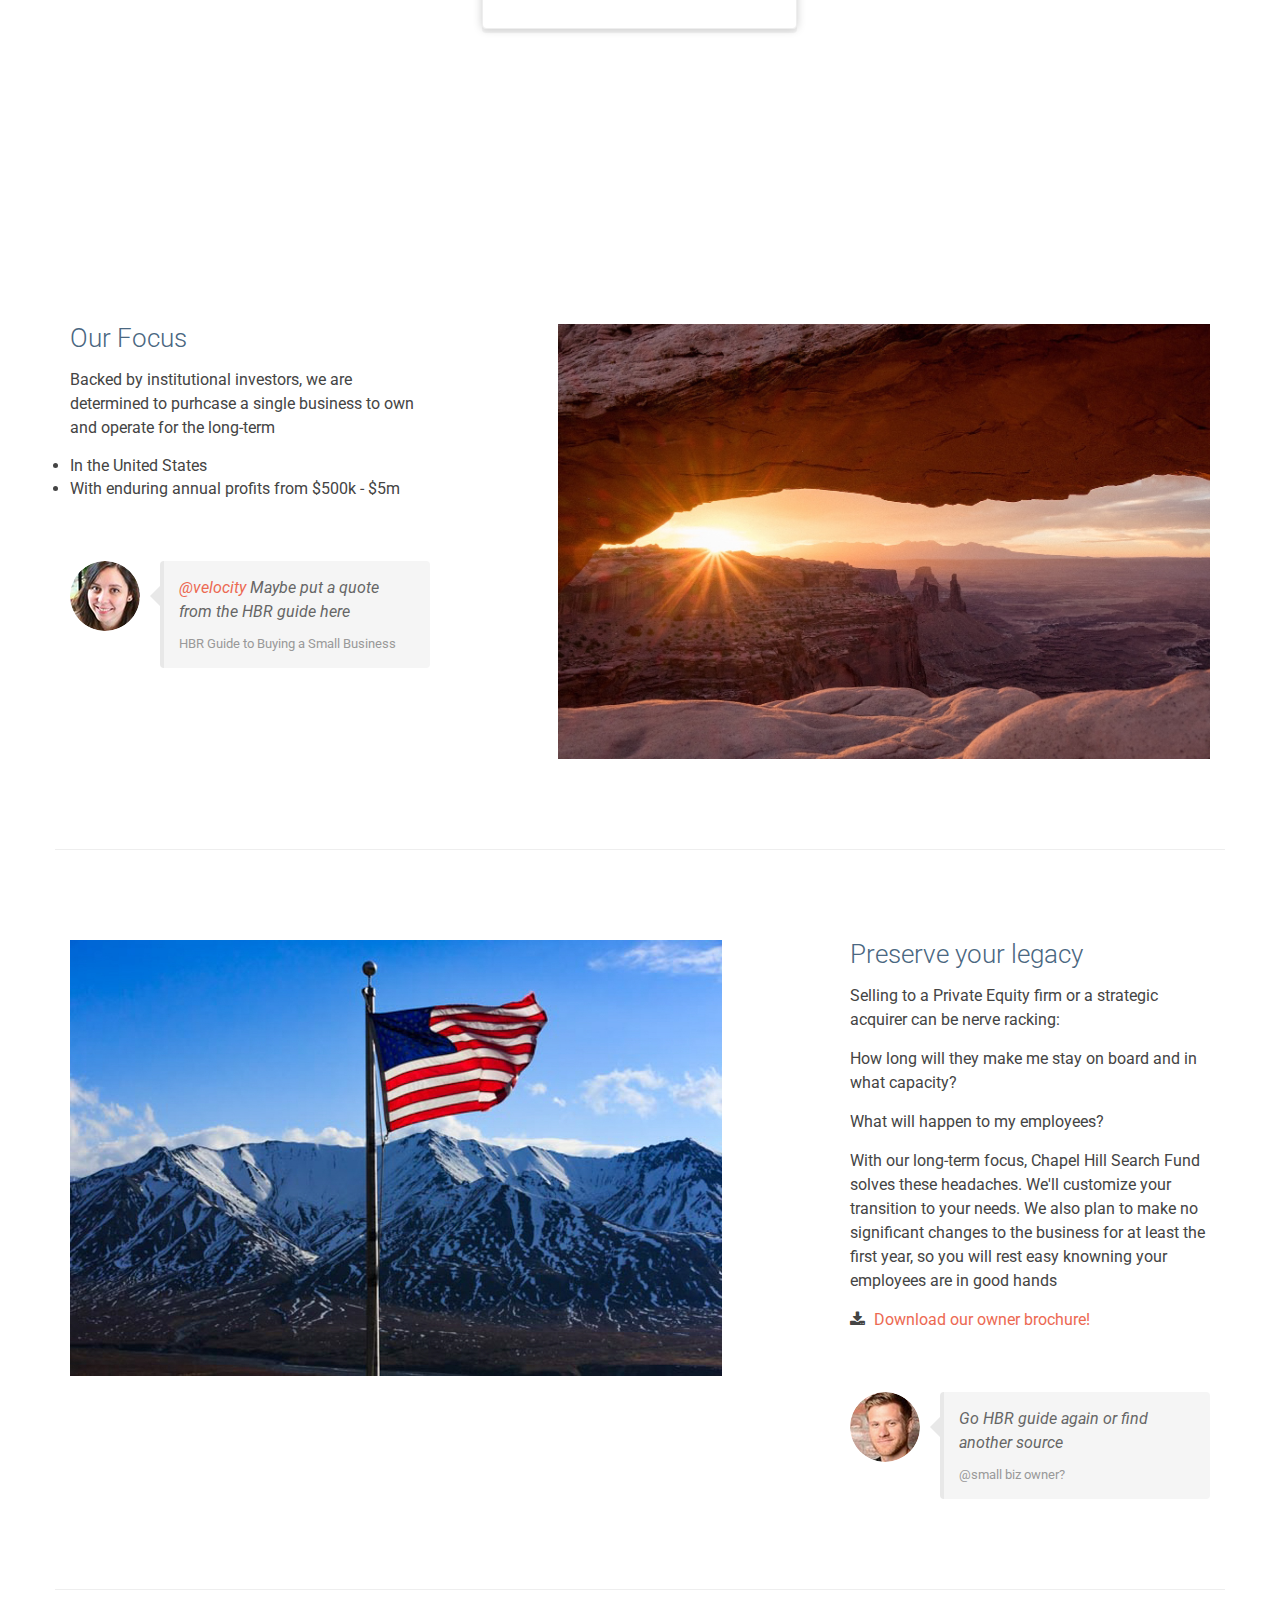
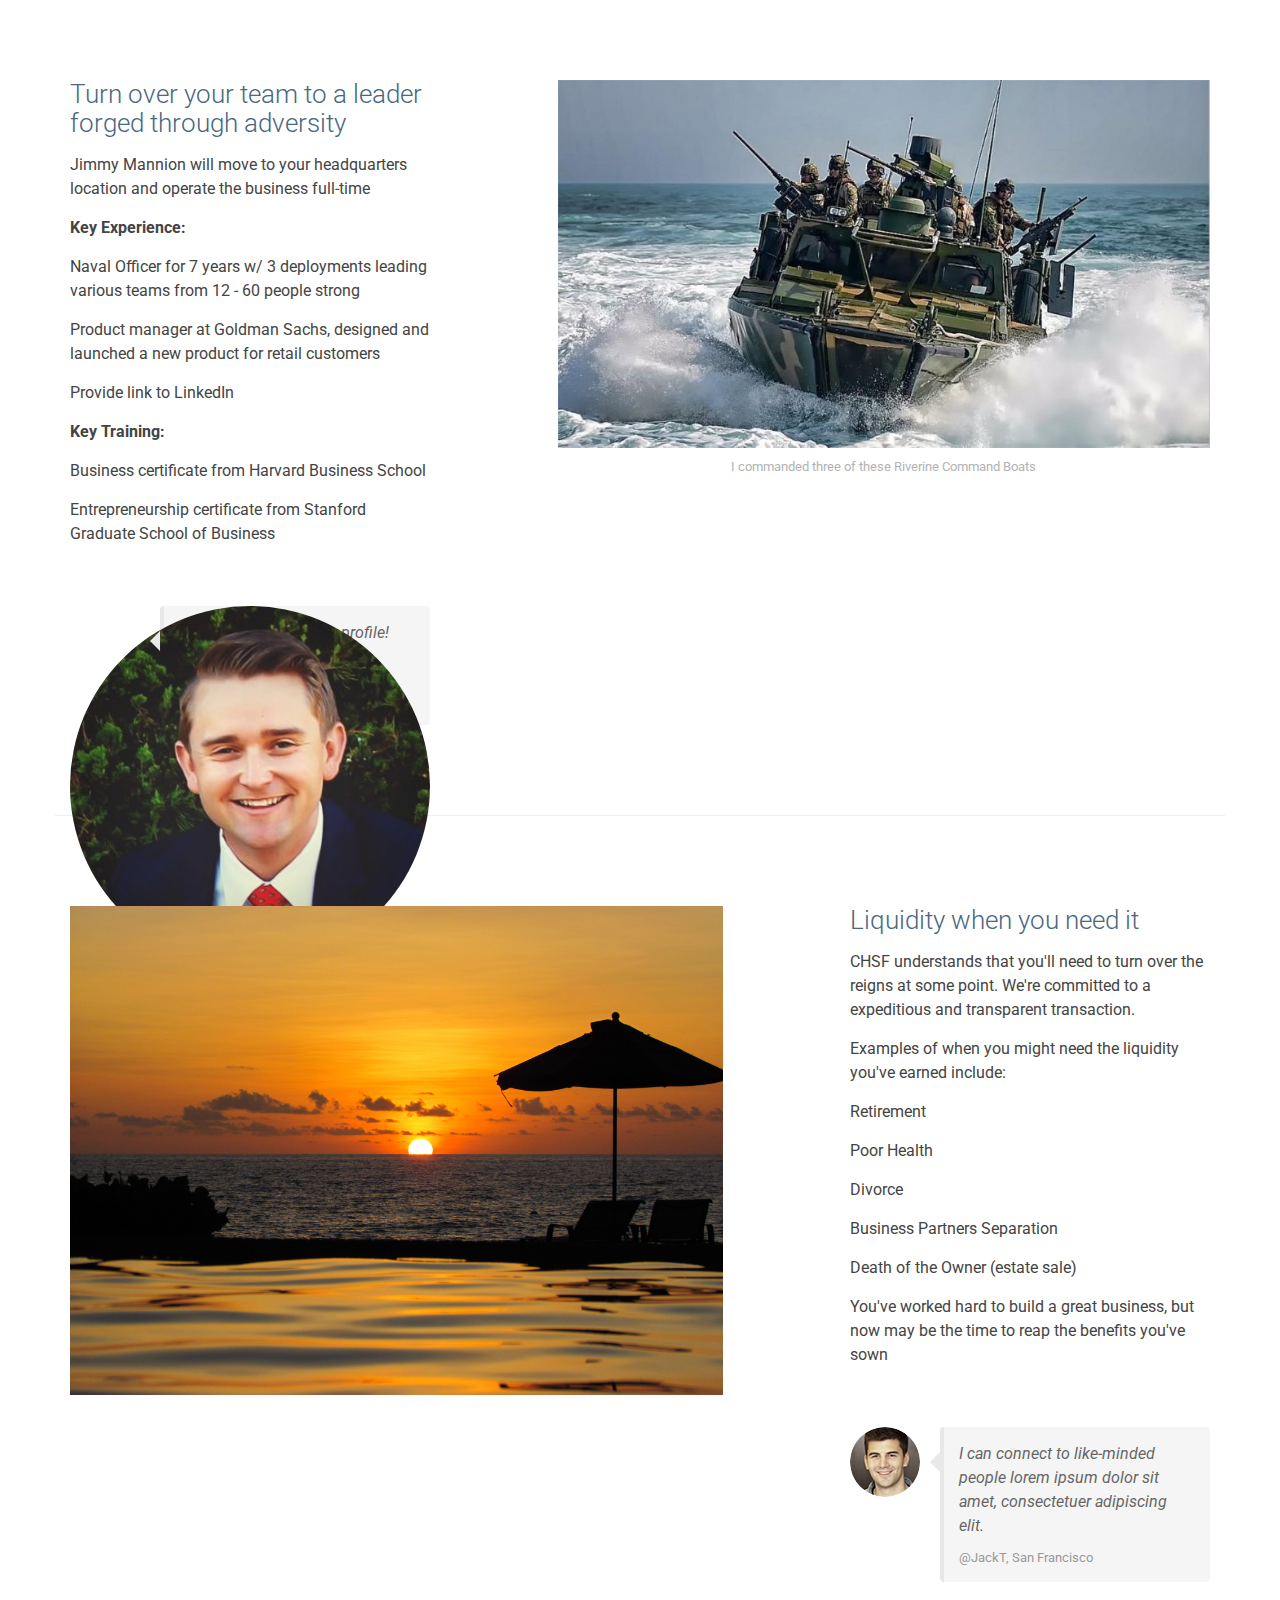
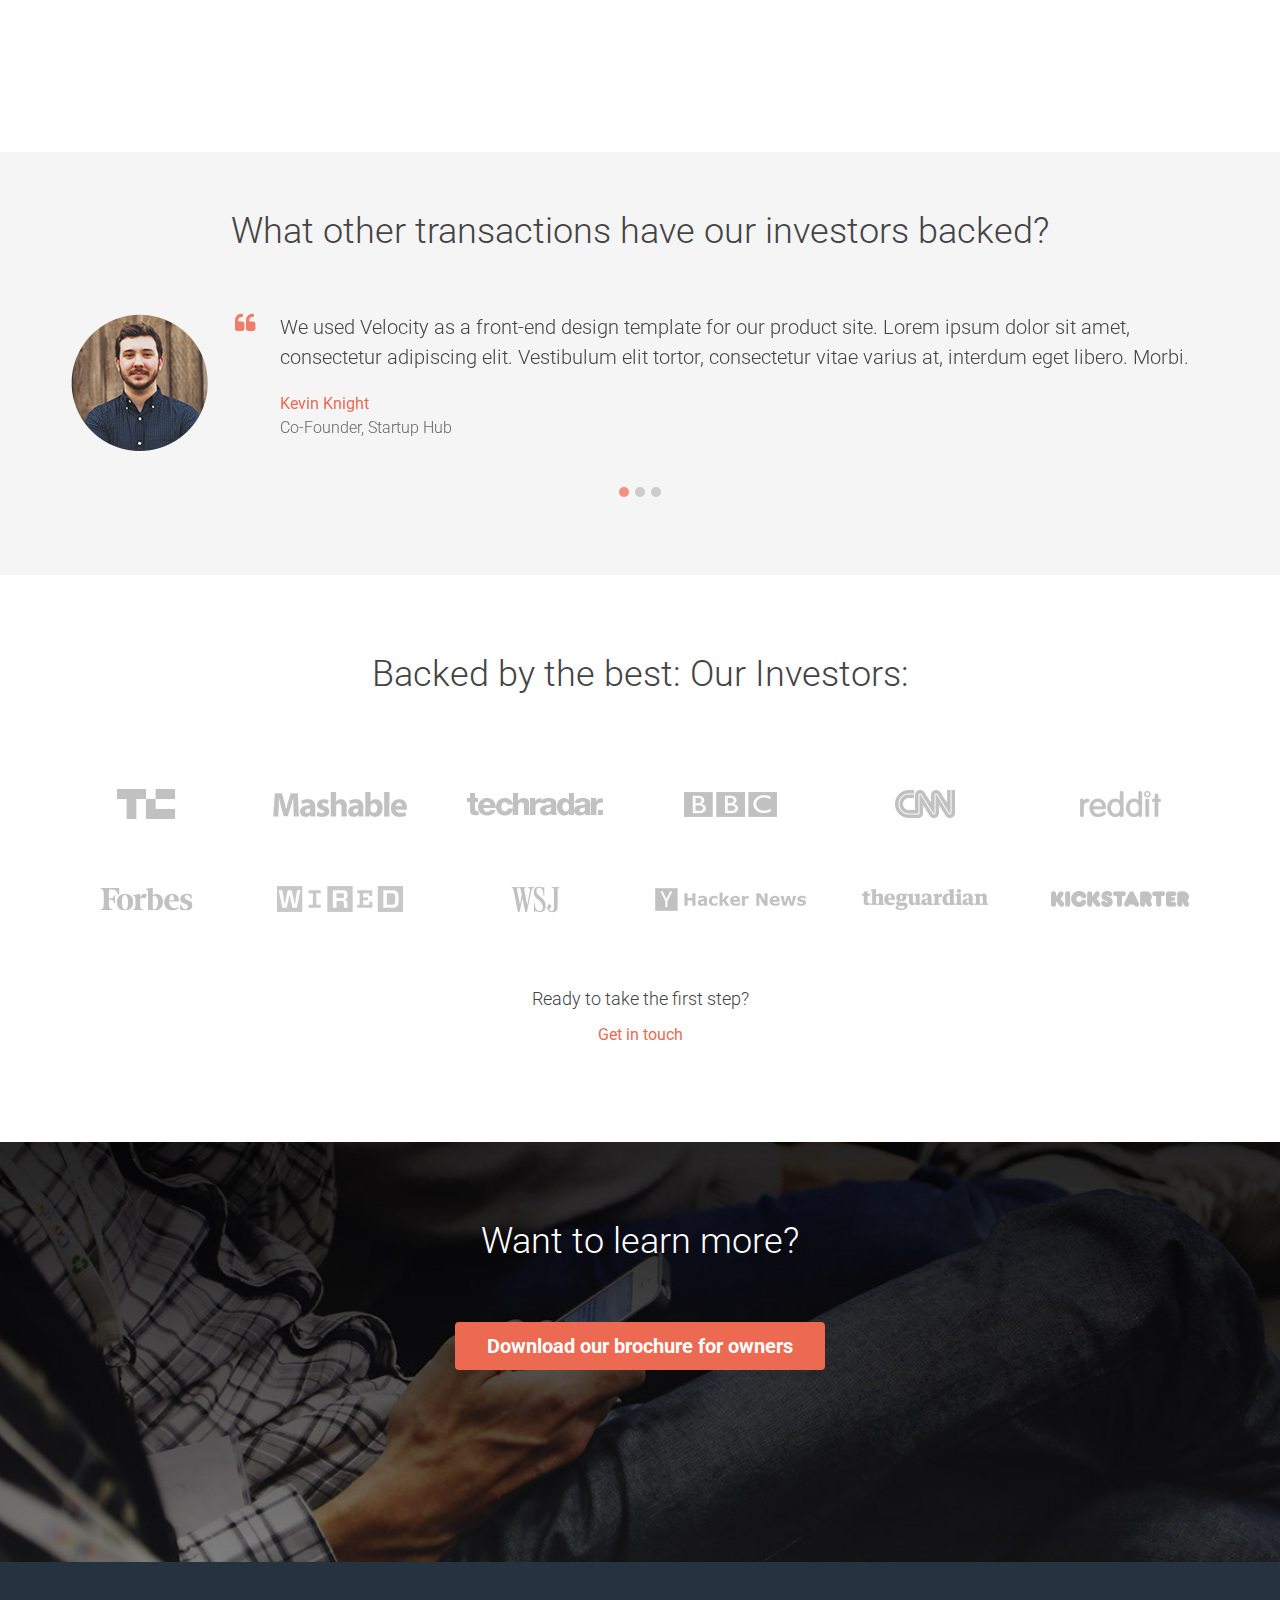
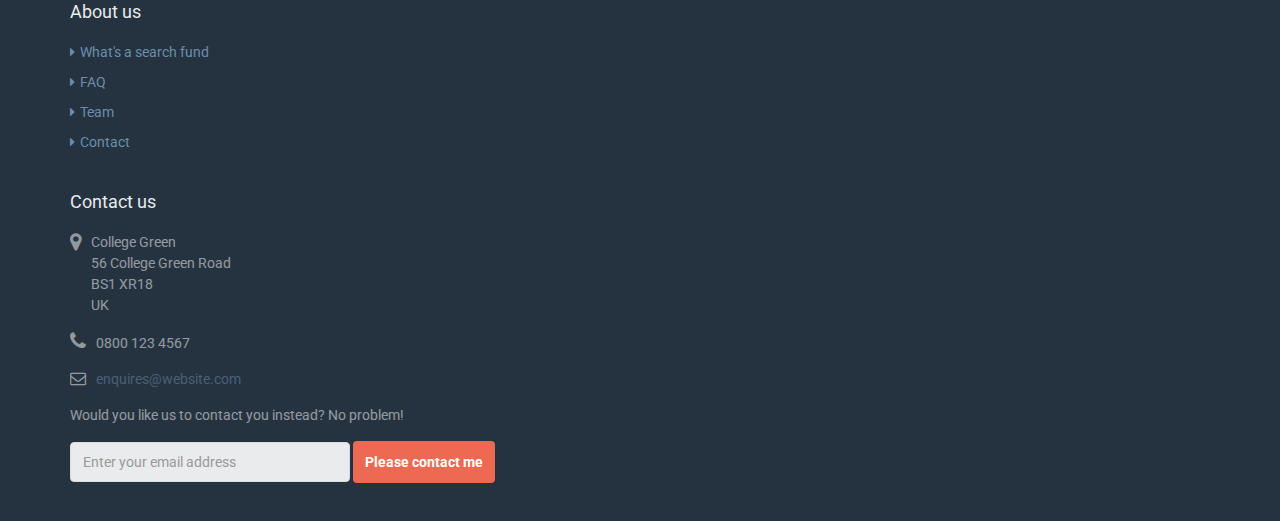
==== commit 9c43fbf8: "Linkedin updates" ====
--- a/index.html
+++ b/index.html
@@ -222,11 +222,12 @@
                         </div>
                         <div class="quote">
                             <div class="quote-profile">
-                                <img class="img-responsive img-circle" src="assets/images/people/profile-s-3.png" alt="" />
+                                <img class="img-responsive img-circle" src="assets/images/people/linkedinphoto.jpg" alt="" />
                             </div><!--//profile-->
                             <div class="quote-content">
-                                <blockquote><p>Maybe a quote from a fitness report</p></blockquote>
-                                <p class="source"><a href="#">@Commanding Officer</a>, London</p>
+                                <blockquote><p>Check out my LinkedIn profile!</p></blockquote>
+                                <p><i class="fa fa-linkedin-square"></i> <a href="https://www.linkedin.com/in/jamesmannion/">LinkedIn proifile</a></p>
+                                <p class="source"><a href="#">-Jimmy</a>, London</p>
                             </div><!--//quote-content-->          
                         </div><!--//quote-->                        
                     </div><!--//content-->
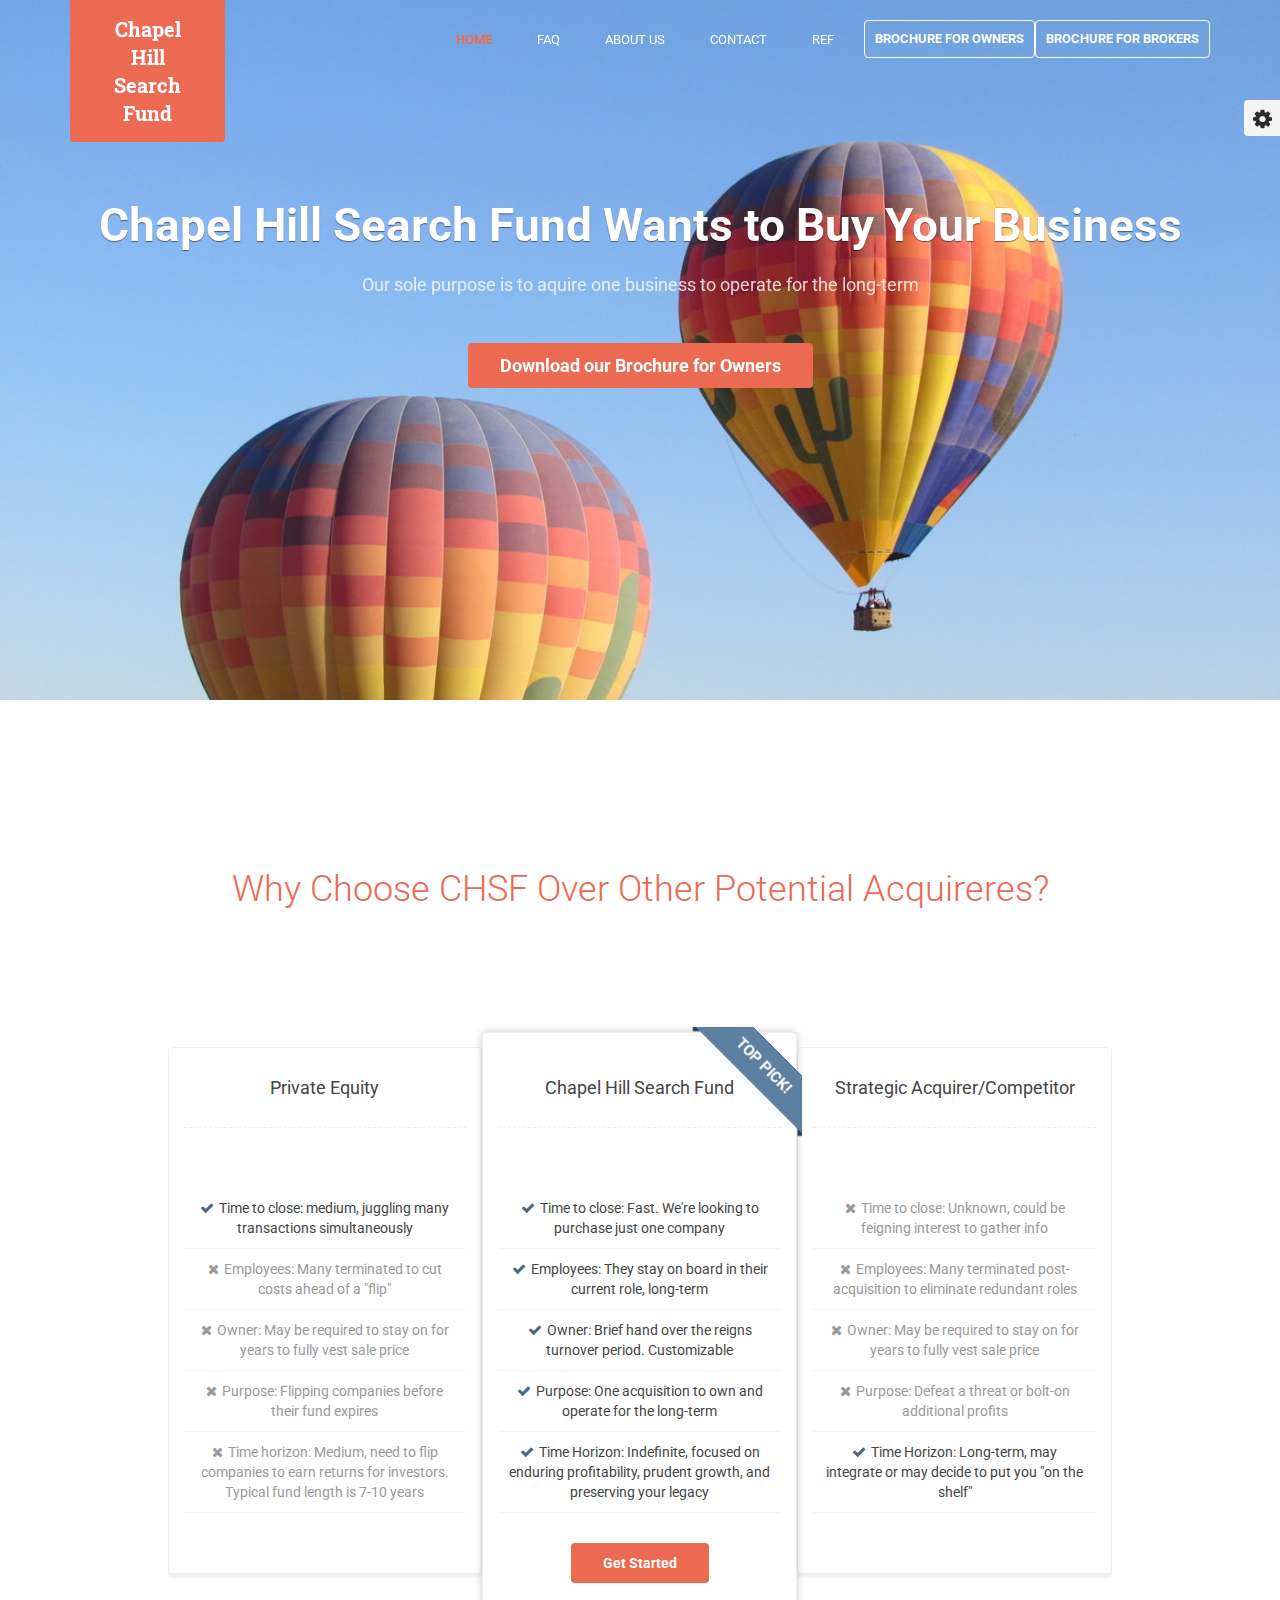
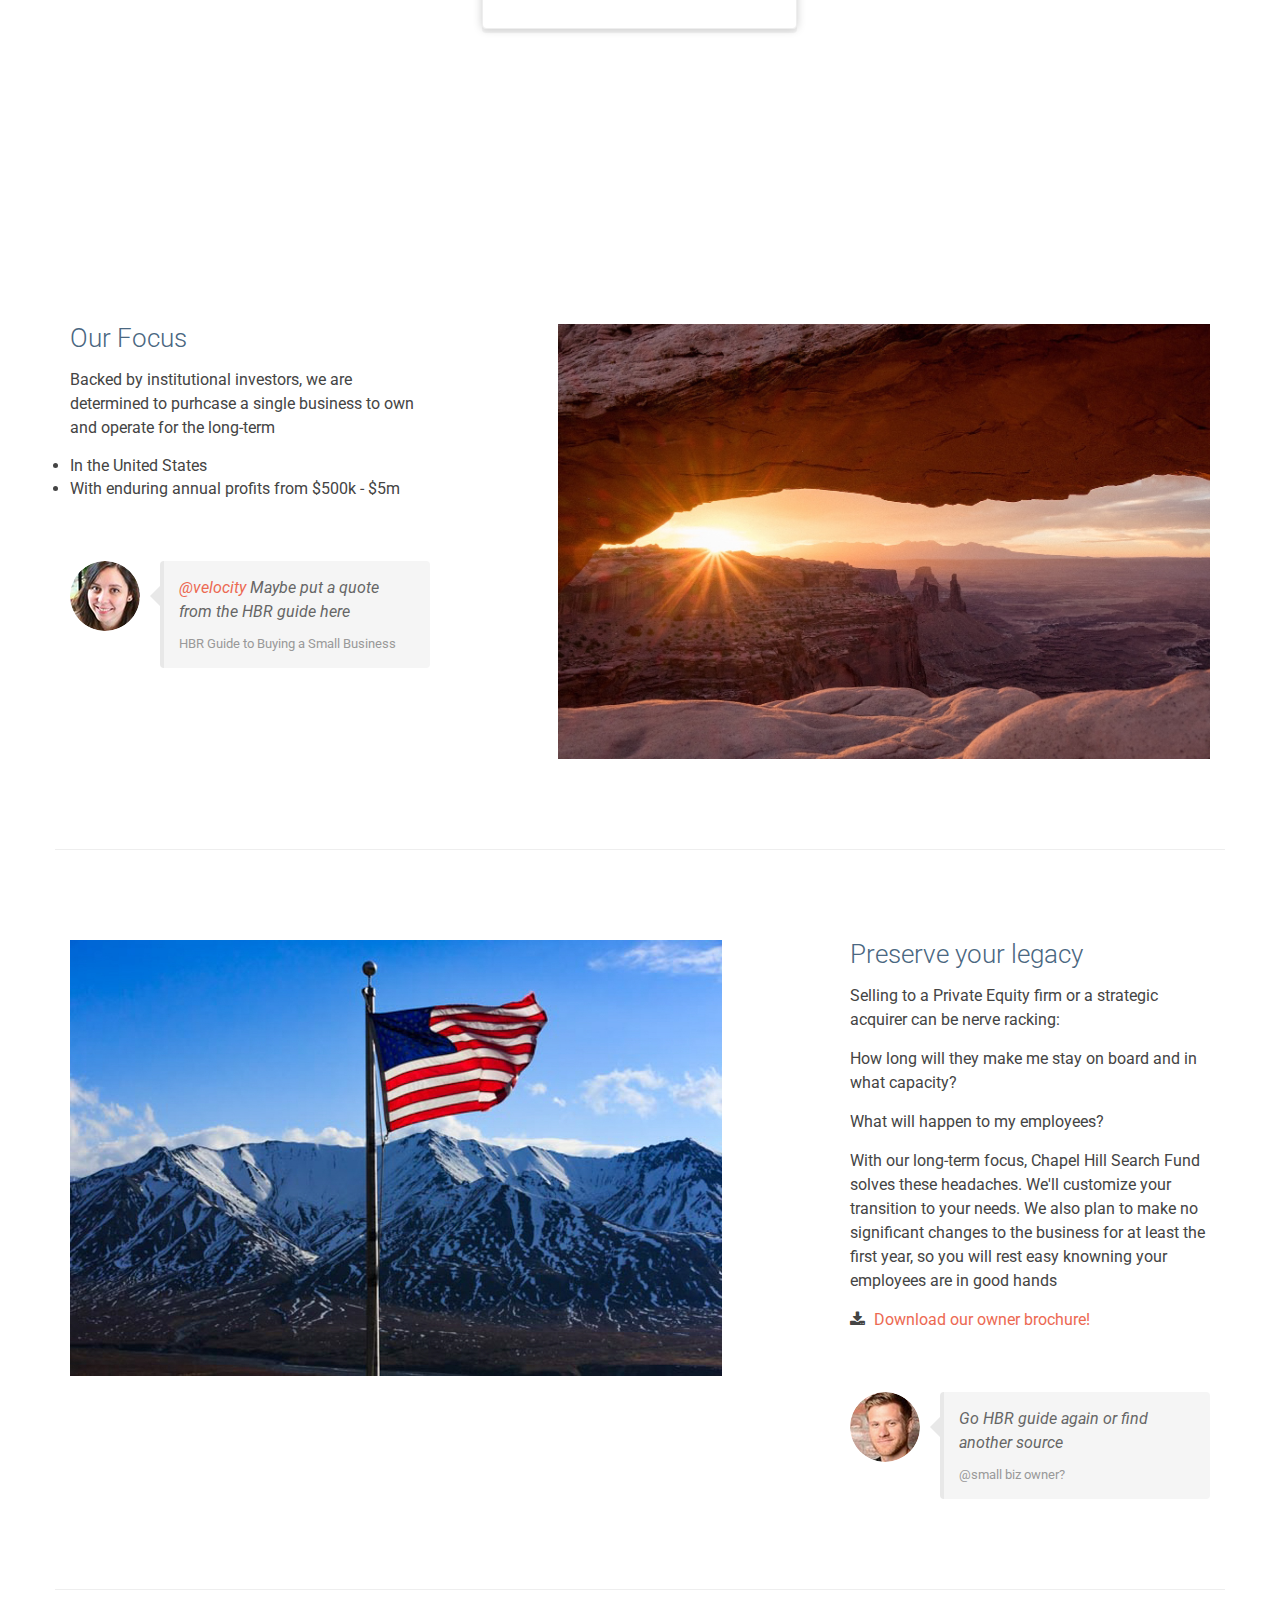
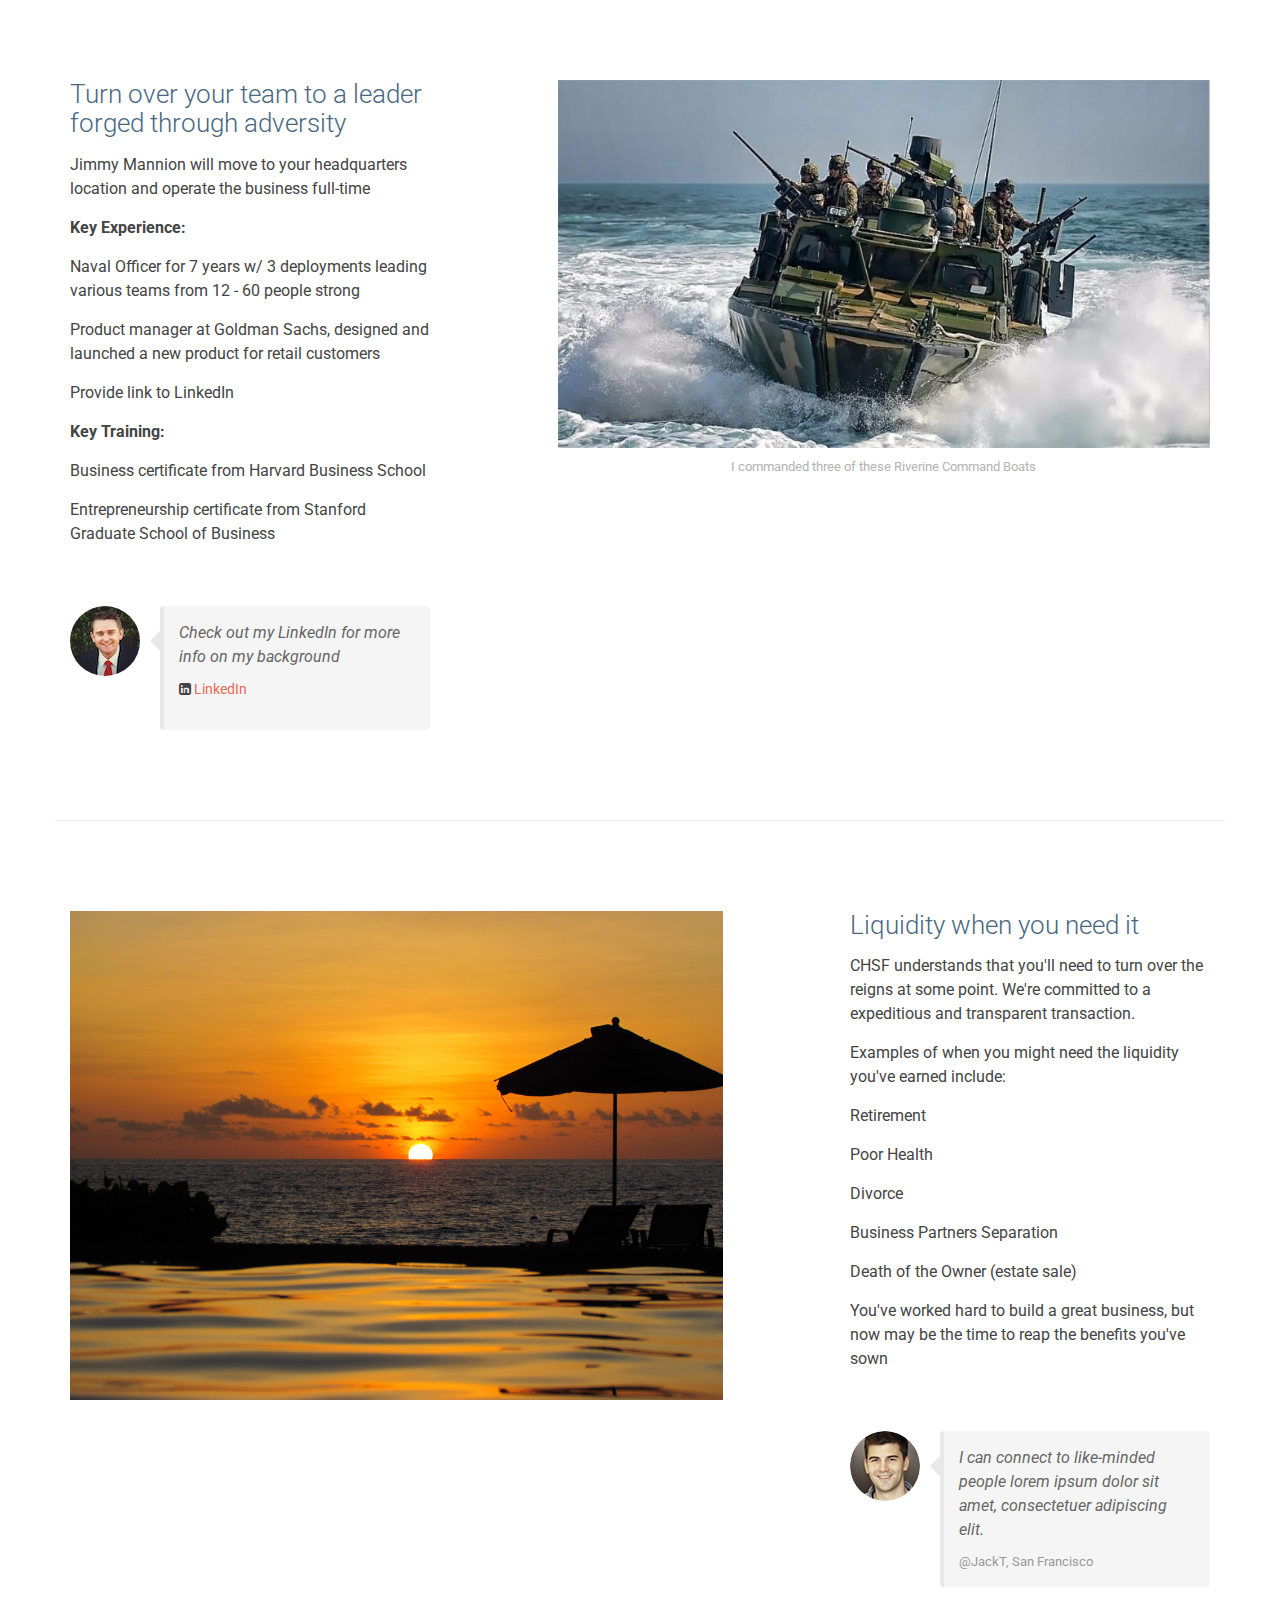
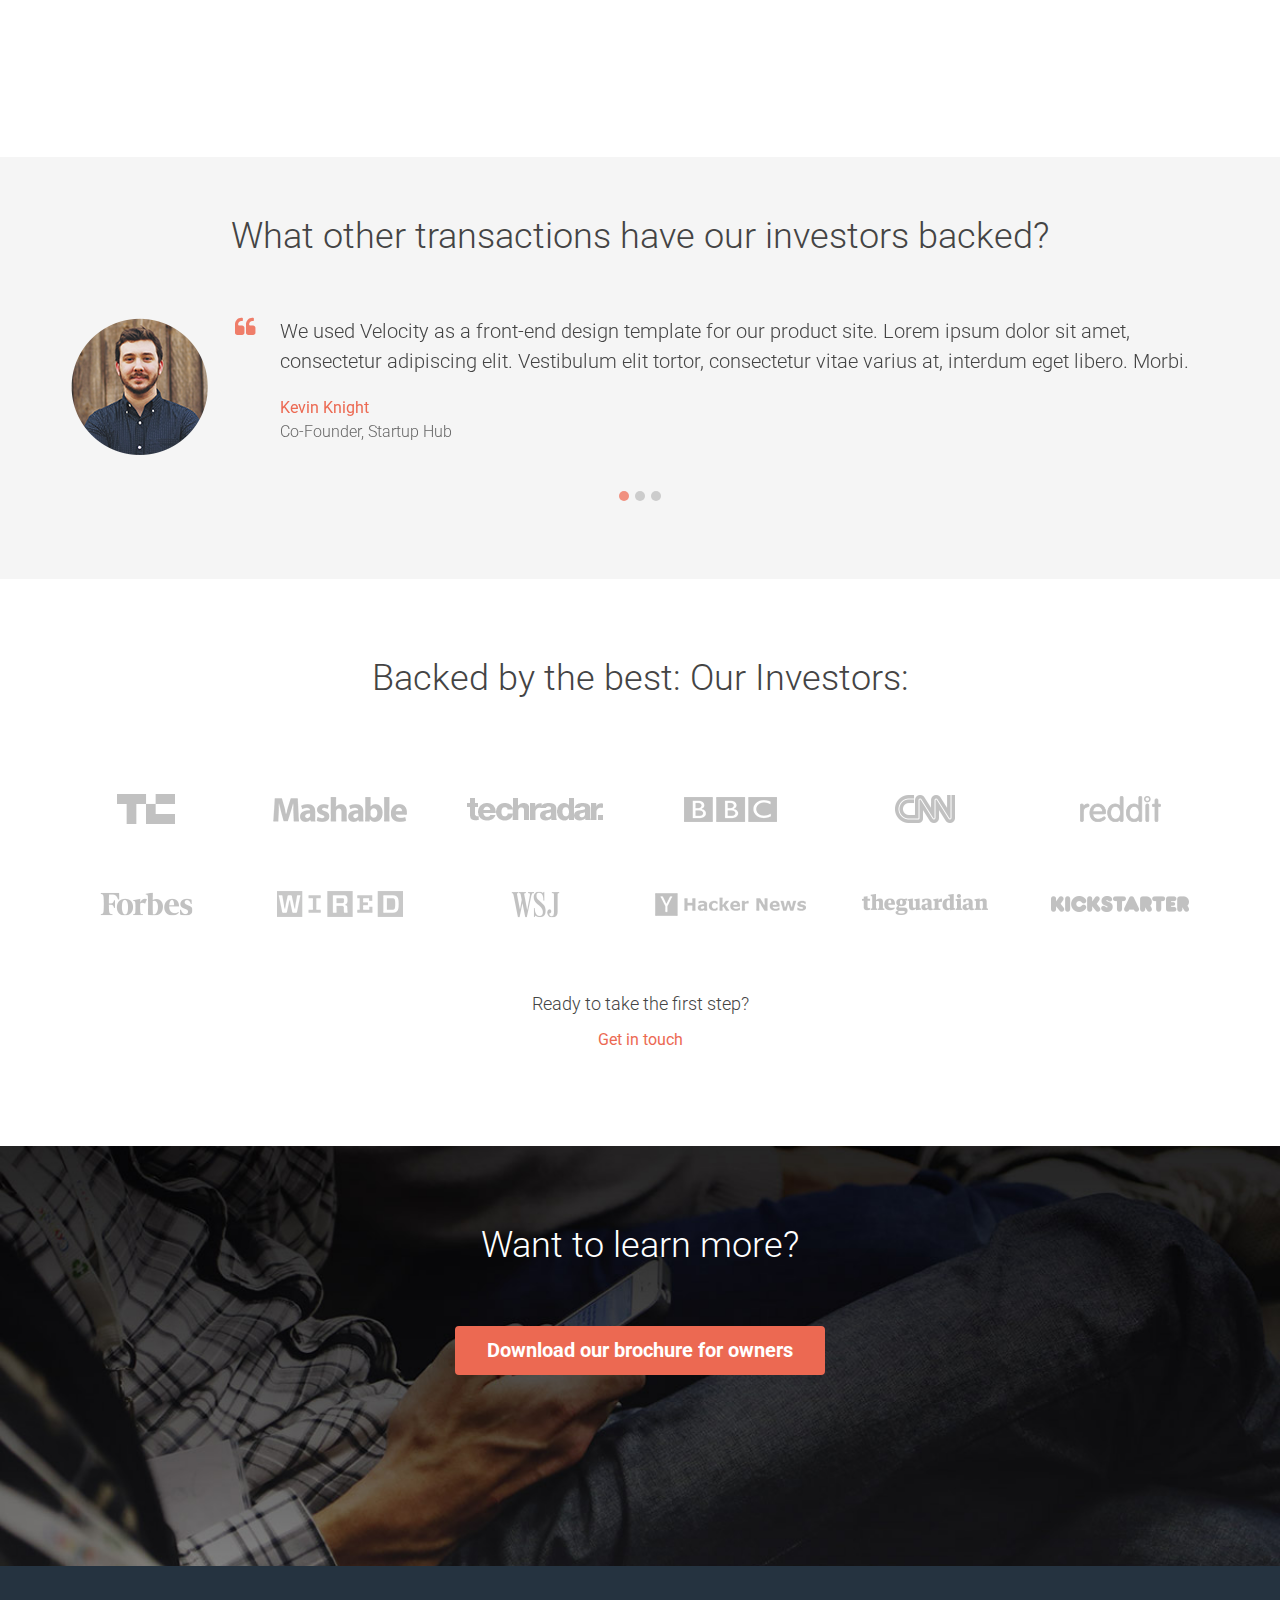
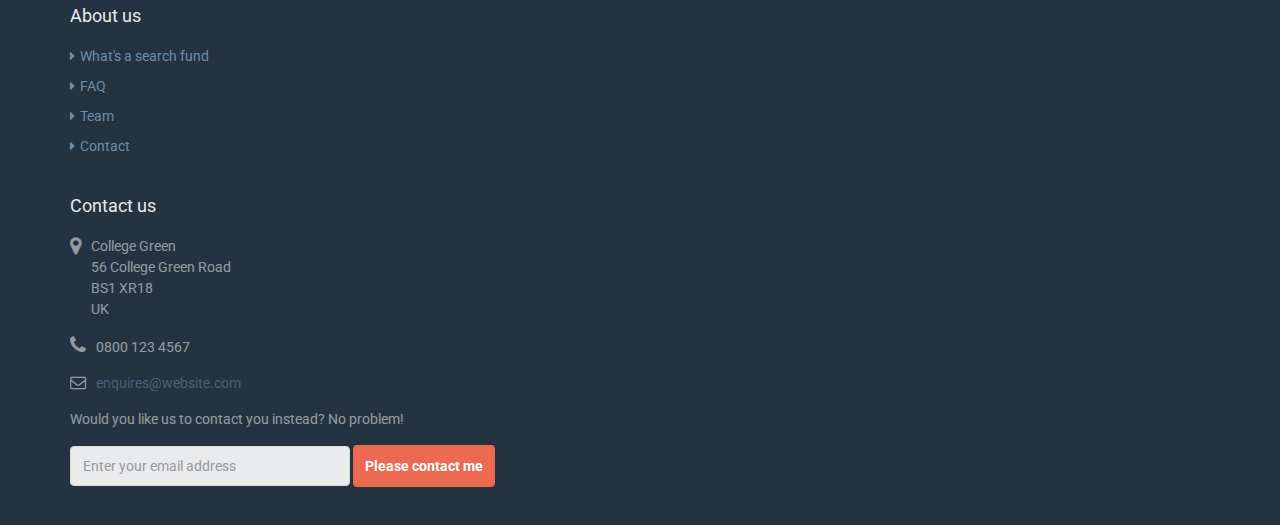
==== commit f0f72c50: "linkedin pics" ====
--- a/index.html
+++ b/index.html
@@ -225,9 +225,8 @@
                                 <img class="img-responsive img-circle" src="assets/images/people/linkedinphoto.jpg" alt="" />
                             </div><!--//profile-->
                             <div class="quote-content">
-                                <blockquote><p>Check out my LinkedIn profile!</p></blockquote>
-                                <p><i class="fa fa-linkedin-square"></i> <a href="https://www.linkedin.com/in/jamesmannion/">LinkedIn proifile</a></p>
-                                <p class="source"><a href="#">-Jimmy</a>, London</p>
+                                <blockquote><p>Check out my LinkedIn for more info on my background</p></blockquote>
+                                <p><i class="fa fa-linkedin-square"></i> <a href="https://www.linkedin.com/in/jamesmannion/">LinkedIn</a></p>
                             </div><!--//quote-content-->          
                         </div><!--//quote-->                        
                     </div><!--//content-->
